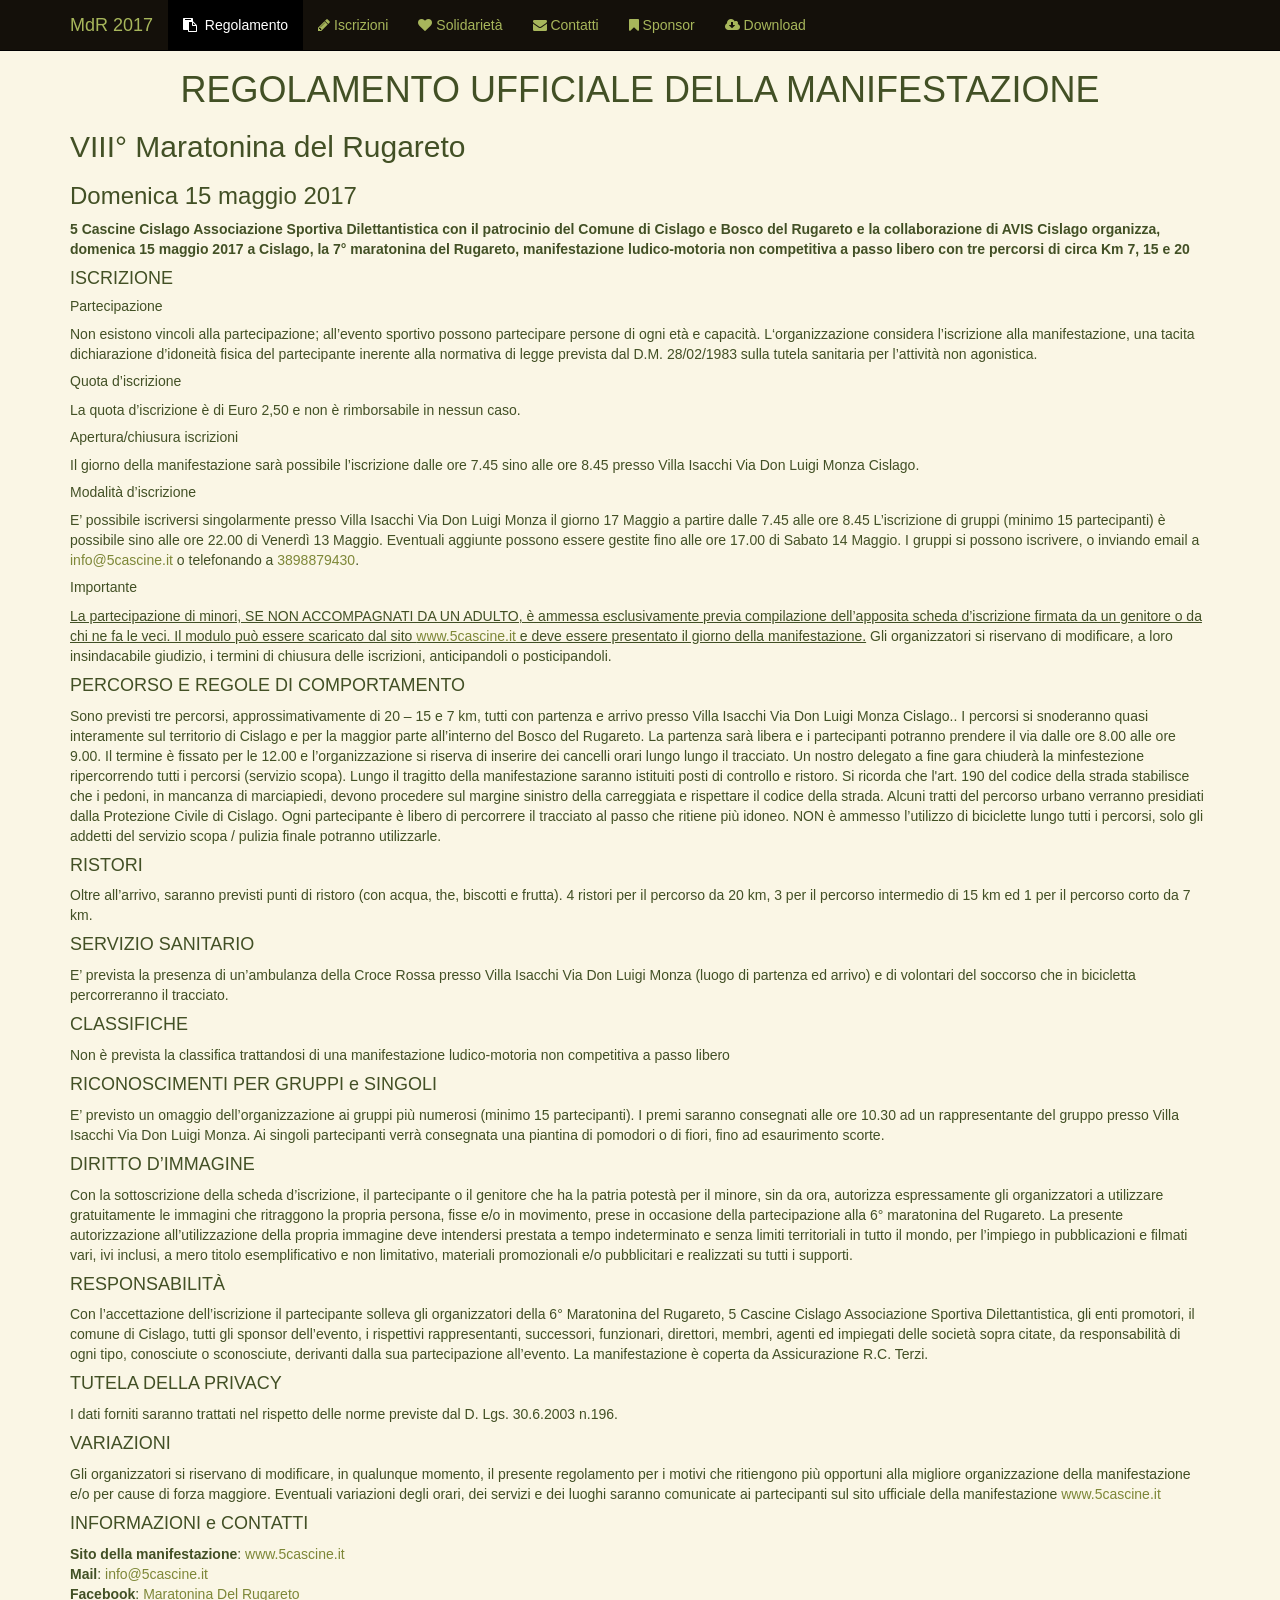
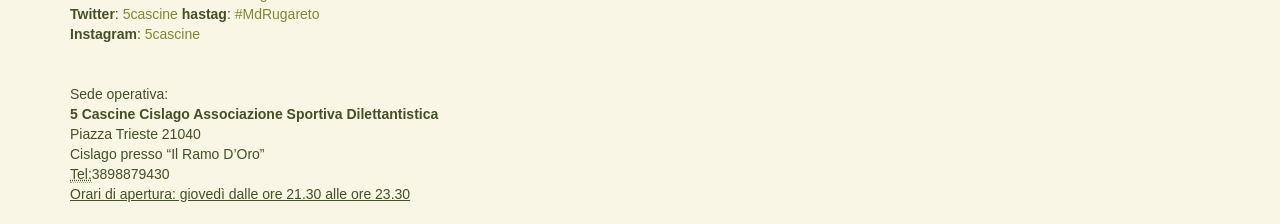
==== regolamento.html @ 1180451f "UPLOAD" ====
<!DOCTYPE html>
<html lang="it">
<head>
  <meta charset="utf-8">
  <meta http-equiv="X-UA-Compatible" content="IE=edge">
  <meta name="viewport" content="width=device-width, initial-scale=1">
  <meta name="description" content="Webmap della gara">
  <meta name="author" content="Luca Moiana">
  <link rel="icon" href="images/favicon.ico">

  <title>VIII maratonina del RUGARETO</title>

  <link rel="stylesheet" href="css/bootstrap.min.css">
  <link rel="stylesheet" href="css/rugareto.css">
  <link rel="stylesheet" href="css/font-awesome.css">


  <style type="text/css">

  body {
    height: 100%;
    width: 100%;
    padding-top: 50px;
    padding-bottom: 0px;
  }


</style>
</head>

<body>

  <!-- Fixed navbar -->
  <nav class="navbar navbar-inverse navbar-fixed-top">
    <div class="container">
      <div class="navbar-header">
        <button type="button" class="navbar-toggle collapsed" data-toggle="collapse" data-target="#navbar" aria-expanded="false" aria-controls="navbar">
          <span class="sr-only">Toggle navigation</span>
          <span class="icon-bar"></span>
          <span class="icon-bar"></span>
          <span class="icon-bar"></span>
        </button>
        <a class="navbar-brand" href="index.html">
          MdR 2017
          </a>
      </div>
      <div id="navbar" class="collapse navbar-collapse">
        <ul class="nav navbar-nav">
          <li class="active"><a href="regolamento.html"><i class="fa fa-clipboard"></i>&nbsp;&nbsp;Regolamento</a></li>
          <li class="dropdown">
            <a href="#" class="dropdown-toggle" data-toggle="dropdown" role="button" aria-expanded="false"><i class="fa fa-pencil"></i>&nbsp;Iscrizioni</a>
            <ul class="dropdown-menu" role="menu">
              <li><a href="./DATA/IscrizioneMinori.pdf"><i class="fa fa-user"></i>&nbsp;Modulo iscrizione minori</a></li>
            </ul>
          </li>
      <li class="dropdown">
        <a href="#" class="dropdown-toggle" data-toggle="dropdown" role="button" aria-expanded="false"><i class="fa fa-heart"></i>&nbsp;Solidariet&#224</a>
        <ul class="dropdown-menu" role="menu">
        <li><a href="http://www.granello-coop.com/">Parte del ricavato<br> verrà devoluto a il Granello ONLUS</a></li>
        </ul>
        </li>
        <li class="dropdown">
        <a href="#" class="dropdown-toggle" data-toggle="dropdown" role="button" aria-expanded="false"><i class="fa fa-envelope"></i>&nbsp;Contatti</a>
        <ul class="dropdown-menu" role="menu">
        <li><a href="mailto:info@5cascine.it?subject=Richiesta%20informazioni%20Maratonina%20del%20Rugareto%202017"><i class="fa fa-envelope"></i>&nbsp;email</a></li>
              <li><a href="https://www.facebook.com/MaratoninaDelRugareto/"><i class="fa fa-facebook"></i>&nbsp;Facebook</a></li>
			  <li><a href="https://twitter.com/5cascine"><i class=" fa fa-twitter"></i>&nbsp;Twitter</a></li>
			  <li><a href="https://instagram.com/5cascine/"><i class="fa fa-instagram"></i>&nbsp;Instagram</a></li>
            </ul>
          </li>
		  <li class="dropdown">
            <a href="#" class="dropdown-toggle" data-toggle="dropdown" role="button" aria-expanded="false"><i class="fa fa-bookmark"></i>&nbsp;Sponsor</a>
            <ul class="dropdown-menu" role="menu">
            <li role="presentation" class="dropdown-header"><b> OFFICIAL</b></li>
              <li><a href="http://www.acpmi.it"><b> AC Consulting di Saronno</b></a></li>
              <li><a href="https://www.facebook.com/AVIS-Cislago-157634700952804/"><b> Avis Cislago</b></a></li>
              <li><a href="http://www.campingcontinental.com"><b> Continental Camping Village</b></a></li>
			        <li><a href="http://www.facebook.com/ilgelatosaronno"><b> Il Gelato</b></a></li>
			        <li class="divider"></li>
              <li role="presentation" class="dropdown-header"><b> GOLD</b></li>
                <li>&nbsp; &nbsp; &nbsp; Allianz RAS</li>
                <li>&nbsp; &nbsp; &nbsp; Centro medico sportivio Fisio 1</li>
                <li>&nbsp; &nbsp; &nbsp; More Transport</li>
                <li>&nbsp; &nbsp; &nbsp; Oasi della Frutta</li>
                <li>&nbsp; &nbsp; &nbsp; Stuzzicando</li>
                <li>&nbsp; &nbsp; &nbsp; La Vigna</li>
                <li>&nbsp; &nbsp; &nbsp; Vision Lingue</li>
                <li>&nbsp; &nbsp; &nbsp; Punti di Vista</li>
              <li class="divider"></li>
              <li role="presentation" class="dropdown-header"><b> SILVER</b></li>
              <li>&nbsp; &nbsp; &nbsp; Accademy Cafe</li>
              <li>&nbsp; &nbsp; &nbsp; Etichettificio Caldirola</li>
              <li>&nbsp; &nbsp; &nbsp; Cinzia</li>
              <li>&nbsp; &nbsp; &nbsp; Cose di Casa</li>
              <li>&nbsp; &nbsp; &nbsp; Caffé Elite</li>
              <li>&nbsp; &nbsp; &nbsp; Supermarket Fernanda</li>
              <li>&nbsp; &nbsp; &nbsp; Holliplant</li>
              <li>&nbsp; &nbsp; &nbsp; Levis Salumi</li>
              <li>&nbsp; &nbsp; &nbsp; Lupo dei Lupis</li>
              <li>&nbsp; &nbsp; &nbsp; La Milanesa</li>
              <li>&nbsp; &nbsp; &nbsp; La Mimosa</li>
              <li>&nbsp; &nbsp; &nbsp; Racos</li>
              <li>&nbsp; &nbsp; &nbsp; Il Ramo d’oro</li>
              <li>&nbsp; &nbsp; &nbsp; Sprilux</li>
              <li>&nbsp; &nbsp; &nbsp; Macelleria Zaffaroni</li>

            </ul>
          </li>

          <li class="dropdown">
                <a href="#" class="dropdown-toggle" data-toggle="dropdown" role="button" aria-expanded="false"><i class="fa fa-cloud-download"></i>&nbsp;Download</a>
                <ul class="dropdown-menu" role="menu">
                  <li><a href="./DATA/corto.gpx" download>&nbsp; 7Km GPX</a></li>
                  <li><a href="./DATA/medio.gpx" download>&nbsp; 15Km GPX</a></li>
                  <li><a href="./DATA/lungo.gpx" download>&nbsp; --Km GPX</a></li>
                </ul>
              </li>
        </ul>
      </div><!--/.nav-collapse -->
    </div>
  </nav>

  <!-- Begin page content -->
  <div class="container">

    <div class="text-center">
  		<h1>REGOLAMENTO UFFICIALE DELLA MANIFESTAZIONE</h1>
  	</div>
  	<h2>VIII° Maratonina del Rugareto</h2>
  	<h3>Domenica 15 maggio 2017</h3>
  	<p><strong>5 Cascine Cislago Associazione Sportiva Dilettantistica con il patrocinio del Comune di Cislago e Bosco del Rugareto e la collaborazione di AVIS Cislago organizza, domenica 15  maggio 2017 a Cislago, la 7° maratonina del Rugareto, manifestazione ludico-motoria non competitiva a passo libero con tre percorsi di circa Km 7, 15 e 20</strong></p>
  	<h4>ISCRIZIONE</h4>
  	<h5>Partecipazione</h5>
  	<p>Non esistono vincoli alla partecipazione; all’evento sportivo possono partecipare persone di ogni età e capacità.
  	L‘organizzazione considera l’iscrizione alla manifestazione, una tacita dichiarazione d’idoneità fisica del partecipante inerente alla
  	normativa di legge prevista dal D.M. 28/02/1983 sulla tutela sanitaria per l’attività non agonistica.</p>
  	<h5>Quota d’iscrizione</h5>
  	<p>La quota d’iscrizione è di Euro 2,50 e non è rimborsabile in nessun caso.</p>
  	<h5>Apertura/chiusura iscrizioni</h5>
  	<p>Il giorno della manifestazione sarà possibile l’iscrizione dalle ore 7.45 sino alle ore 8.45 presso Villa Isacchi Via Don Luigi Monza
  	Cislago.</p>
  	<h5>Modalità d’iscrizione</h5>
  	<p>E’ possibile iscriversi singolarmente presso Villa Isacchi Via Don Luigi Monza il giorno 17 Maggio a partire dalle 7.45 alle ore 8.45
  	L’iscrizione di gruppi (minimo 15 partecipanti) è possibile sino alle ore 22.00 di Venerdì 13 Maggio. Eventuali aggiunte possono essere gestite fino alle ore 17.00 di Sabato 14 Maggio.   I gruppi si possono iscrivere, o inviando email a <a href="mailto:info@5cascine.it">info@5cascine.it</a> o telefonando a <a href="tel:3898879430">3898879430</a></tel>.</p>
  	<h5>Importante</h5>
  	<ins>La partecipazione di minori, SE NON ACCOMPAGNATI DA UN ADULTO, è ammessa esclusivamente previa compilazione dell’apposita scheda d’iscrizione firmata da un genitore o da chi ne fa le veci. Il modulo può essere scaricato dal sito <a href="http://www.5cascine.it">www.5cascine.it</a> e deve essere presentato il giorno della manifestazione.</ins>
  	Gli organizzatori si riservano di modificare, a loro insindacabile giudizio, i termini di chiusura delle iscrizioni, anticipandoli o
  	posticipandoli.</p>
  	<h4>PERCORSO E REGOLE DI COMPORTAMENTO</h4>
  	<p>Sono previsti tre percorsi, approssimativamente di 20 – 15 e 7 km, tutti con partenza e arrivo presso Villa Isacchi Via Don Luigi Monza Cislago..  I percorsi si snoderanno quasi interamente sul territorio di Cislago e per la maggior parte all’interno del Bosco del Rugareto.

      La partenza sarà libera e i partecipanti potranno prendere il via dalle ore 8.00 alle ore 9.00.  Il termine è fissato per le 12.00 e l’organizzazione si riserva di inserire dei cancelli orari lungo lungo il tracciato. Un nostro delegato a fine gara chiuderà la minfestezione ripercorrendo tutti i percorsi (servizio scopa).

      Lungo il tragitto della manifestazione saranno istituiti posti di controllo e ristoro. Si ricorda che l'art. 190 del codice della strada stabilisce che i pedoni, in mancanza di marciapiedi, devono procedere sul margine sinistro della carreggiata e rispettare il codice della strada. Alcuni tratti del percorso urbano verranno presidiati dalla Protezione Civile di Cislago.

      Ogni partecipante è libero di percorrere il tracciato al passo che ritiene più idoneo.
      NON è ammesso l’utilizzo di biciclette lungo tutti i percorsi, solo gli addetti del servizio scopa / pulizia finale potranno utilizzarle.</p>
  	<h4>RISTORI</h4>
  	<p>Oltre all’arrivo, saranno previsti punti di ristoro (con acqua, the, biscotti e frutta). 4 ristori per il percorso da 20 km, 3  per il percorso intermedio di 15 km ed 1 per il percorso corto da 7 km.</p>
  	<h4>SERVIZIO SANITARIO</h4>
  	<p>E’ prevista la presenza di un’ambulanza della Croce Rossa presso Villa Isacchi Via Don Luigi Monza (luogo di partenza ed arrivo) e di volontari del soccorso che in bicicletta percorreranno il tracciato.</p>
  	<h4>CLASSIFICHE</h4>
  	<p>Non è prevista la classifica trattandosi di una manifestazione ludico-motoria non competitiva a passo libero</p>
  	<h4>RICONOSCIMENTI PER GRUPPI e SINGOLI</h4>
  	<p>E’ previsto un omaggio dell’organizzazione ai gruppi più numerosi (minimo 15 partecipanti).  I premi saranno consegnati alle ore 10.30 ad un rappresentante del gruppo presso Villa Isacchi Via Don Luigi Monza.
      Ai singoli partecipanti verrà consegnata una piantina di pomodori o di fiori, fino ad esaurimento scorte.</p>
  	<h4>DIRITTO D’IMMAGINE</h4>
  	<p>Con la sottoscrizione della scheda d’iscrizione, il partecipante o il genitore che ha la patria potestà per il minore, sin da ora, autorizza espressamente gli organizzatori a utilizzare gratuitamente le immagini che ritraggono la propria persona, fisse e/o in movimento, prese in occasione della partecipazione alla 6° maratonina del Rugareto. La presente autorizzazione all’utilizzazione della propria immagine deve intendersi prestata a tempo indeterminato e senza limiti territoriali in tutto il mondo, per l’impiego in pubblicazioni e filmati vari, ivi inclusi, a mero titolo esemplificativo e non limitativo, materiali promozionali e/o pubblicitari e realizzati su tutti i supporti.</p>
  	<h4>RESPONSABILITÀ</h4>
  	<p>Con l’accettazione dell’iscrizione il partecipante solleva gli organizzatori della 6° Maratonina del Rugareto, 5 Cascine Cislago Associazione Sportiva Dilettantistica, gli enti promotori, il comune di Cislago, tutti gli sponsor dell’evento, i rispettivi rappresentanti, successori, funzionari, direttori, membri, agenti ed impiegati delle società sopra citate, da responsabilità di ogni tipo, conosciute o sconosciute, derivanti dalla sua partecipazione all’evento.
      La manifestazione è coperta da Assicurazione R.C. Terzi.</p>
  	<h4>TUTELA DELLA PRIVACY</h4>
  	<p>I dati forniti saranno trattati nel rispetto delle norme previste dal D. Lgs. 30.6.2003 n.196.</p>
  	<h4>VARIAZIONI</h4>
  	<p>Gli organizzatori si riservano di modificare, in qualunque momento, il presente regolamento per i motivi che ritiengono più opportuni alla migliore organizzazione della manifestazione e/o per cause di forza maggiore.
      Eventuali variazioni degli orari, dei servizi e dei luoghi saranno comunicate ai partecipanti sul sito ufficiale della manifestazione <a href="http://www.5cascine.it">www.5cascine.it</a><br></p>
  	<h4>INFORMAZIONI e CONTATTI</h4>
  	<address>
  	<strong>Sito della manifestazione</strong>: <a href="http://www.5cascine.it">www.5cascine.it</a><br>
    <strong>Mail</strong>: <a href="mailto:info@5cascine.it">info@5cascine.it</a><br>
    <strong>Facebook</strong>: <a href="https://www.facebook.com/MaratoninaDelRugareto">Maratonina Del Rugareto</a><br>
    <strong>Twitter</strong>: <a href="http://https://twitter.com/5cascine">5cascine</a> <strong>hastag</strong>: <a href="https://twitter.com/search?f=realtime&q=%23MdRugareto&src=typd">#MdRugareto</a><br>
    <strong>Instagram</strong>: <a href="https://instagram.com/5cascine/">5cascine</a><br>
    <br>
    <br>
    Sede operativa:<br>
  	<strong>5 Cascine Cislago Associazione Sportiva Dilettantistica</strong><br>
  	Piazza Trieste 21040<br>
  	Cislago presso “Il Ramo D’Oro”<br>
  	<abbr title="Phone">Tel:</abbr>3898879430<br>
  	<ins>Orari di apertura: giovedì dalle ore 21.30 alle ore 23.30</ins><br>
  	</address></div>

  </div><!-- /.container -->




  <!-- Bootstrap core JavaScript
  ================================================== -->
  <!-- Placed at the end of the document so the pages load faster -->
  <script src='src/jquery-1.11.2.min.js'></script>
  <script src="src/bootstrap.min.js"></script>
  <link rel="stylesheet" href="css/font-awesome.min.css">
  <link rel="stylesheet" href="css/leaflet.awesome-markers.css">

</body>
</html>
---- css/rugareto.css ----
/*AGGIUNTO*/
.info {
    padding: 6px 8px;
    font: 14px/16px Arial, Helvetica, sans-serif;
    background: white;
    background: rgba(255,255,255,0.8);
    box-shadow: 0 0 15px rgba(0,0,0,0.2);
    border-radius: 5px;
}
.info h4 {
    margin: 0 0 5px;
    color: #777;
}

/* CSS generated by http://lavishbootstrap.com */
/*! normalize.css v2.1.0 | MIT License | git.io/normalize */
article,
aside,
details,
figcaption,
figure,
footer,
header,
hgroup,
main,
nav,
section,
summary {
  display: block;
}
audio,
canvas,
video {
  display: inline-block;
}
audio:not([controls]) {
  display: none;
  height: 0;
}
[hidden] {
  display: none;
}
html {
  font-family: sans-serif;
  -webkit-text-size-adjust: 100%;
  -ms-text-size-adjust: 100%;
}
body {
  margin: 0;
}
a:focus {
  outline: thin dotted;
}
a:active,
a:hover {
  outline: 0;
}
h1 {
  font-size: 2em;
  margin: 0.67em 0;
}
abbr[title] {
  border-bottom: 1px dotted;
}
b,
strong {
  font-weight: bold;
}
dfn {
  font-style: italic;
}
hr {
  -moz-box-sizing: content-box;
  box-sizing: content-box;
  height: 0;
}
mark {
  background: #ff0;
  color: #000;
}
code,
kbd,
pre,
samp {
  font-family: monospace, serif;
  font-size: 1em;
}
pre {
  white-space: pre-wrap;
}
q {
  quotes: "\201C" "\201D" "\2018" "\2019";
}
small {
  font-size: 80%;
}
sub,
sup {
  font-size: 75%;
  line-height: 0;
  position: relative;
  vertical-align: baseline;
}
sup {
  top: -0.5em;
}
sub {
  bottom: -0.25em;
}
img {
  border: 0;
}
svg:not(:root) {
  overflow: hidden;
}
figure {
  margin: 0;
}
fieldset {
  border: 1px solid #c0c0c0;
  margin: 0 2px;
  padding: 0.35em 0.625em 0.75em;
}
legend {
  border: 0;
  padding: 0;
}
button,
input,
select,
textarea {
  font-family: inherit;
  font-size: 100%;
  margin: 0;
}
button,
input {
  line-height: normal;
}
button,
select {
  text-transform: none;
}
button,
html input[type="button"],
input[type="reset"],
input[type="submit"] {
  -webkit-appearance: button;
  cursor: pointer;
}
button[disabled],
html input[disabled] {
  cursor: default;
}
input[type="checkbox"],
input[type="radio"] {
  box-sizing: border-box;
  padding: 0;
}
input[type="search"] {
  -webkit-appearance: textfield;
  -moz-box-sizing: content-box;
  -webkit-box-sizing: content-box;
  box-sizing: content-box;
}
input[type="search"]::-webkit-search-cancel-button,
input[type="search"]::-webkit-search-decoration {
  -webkit-appearance: none;
}
button::-moz-focus-inner,
input::-moz-focus-inner {
  border: 0;
  padding: 0;
}
textarea {
  overflow: auto;
  vertical-align: top;
}
table {
  border-collapse: collapse;
  border-spacing: 0;
}
@media print {
  * {
    text-shadow: none !important;
    color: #000 !important;
    background: transparent !important;
    box-shadow: none !important;
  }
  a,
  a:visited {
    text-decoration: underline;
  }
  a[href]:after {
    content: " (" attr(href) ")";
  }
  abbr[title]:after {
    content: " (" attr(title) ")";
  }
  .ir a:after,
  a[href^="javascript:"]:after,
  a[href^="#"]:after {
    content: "";
  }
  pre,
  blockquote {
    border: 1px solid #999;
    page-break-inside: avoid;
  }
  thead {
    display: table-header-group;
  }
  tr,
  img {
    page-break-inside: avoid;
  }
  img {
    max-width: 100% !important;
  }
  @page  {
    margin: 2cm .5cm;
  }
  p,
  h2,
  h3 {
    orphans: 3;
    widows: 3;
  }
  h2,
  h3 {
    page-break-after: avoid;
  }
  .navbar {
    display: none;
  }
  .table td,
  .table th {
    background-color: #fff !important;
  }
  .btn > .caret,
  .dropup > .btn > .caret {
    border-top-color: #000 !important;
  }
  .label {
    border: 1px solid #000;
  }
  .table {
    border-collapse: collapse !important;
  }
  .table-bordered th,
  .table-bordered td {
    border: 1px solid #ddd !important;
  }
}
*,
*:before,
*:after {
  -webkit-box-sizing: border-box;
  -moz-box-sizing: border-box;
  box-sizing: border-box;
}
html {
  font-size: 62.5%;
  -webkit-tap-highlight-color: rgba(0, 0, 0, 0);
}
body {
  font-family: "Helvetica Neue", Helvetica, Arial, sans-serif;
  font-size: 14px;
  line-height: 1.428571429;
  color: #425025;
  background-color: #faf6e5;
}
input,
button,
select,
textarea {
  font-family: inherit;
  font-size: inherit;
  line-height: inherit;
}
button,
input,
select[multiple],
textarea {
  background-image: none;
}
a {
  color: #7d8737;
  text-decoration: none;
}
a:hover,
a:focus {
  color: #4b5121;
  text-decoration: underline;
}
a:focus {
  outline: thin dotted #333;
  outline: 5px auto -webkit-focus-ring-color;
  outline-offset: -2px;
}
img {
  vertical-align: middle;
}
.img-responsive {
  display: block;
  max-width: 100%;
  height: auto;
}
.img-rounded {
  border-radius: 6px;
}
.img-thumbnail {
  padding: 4px;
  line-height: 1.428571429;
  background-color: #faf6e5;
  border: 1px solid #dddddd;
  border-radius: 4px;
  -webkit-transition: all 0.2s ease-in-out;
  transition: all 0.2s ease-in-out;
  display: inline-block;
  max-width: 100%;
  height: auto;
}
.img-circle {
  border-radius: 50%;
}
hr {
  margin-top: 20px;
  margin-bottom: 20px;
  border: 0;
  border-top: 1px solid #c6cda4;
}
.sr-only {
  position: absolute;
  width: 1px;
  height: 1px;
  margin: -1px;
  padding: 0;
  overflow: hidden;
  clip: rect(0 0 0 0);
  border: 0;
}
p {
  margin: 0 0 10px;
}
.lead {
  margin-bottom: 20px;
  font-size: 16.099999999999998px;
  font-weight: 200;
  line-height: 1.4;
}
@media (min-width: 768px) {
  .lead {
    font-size: 21px;
  }
}
small {
  font-size: 85%;
}
cite {
  font-style: normal;
}
.text-muted {
  color: #a7b65b;
}
.text-primary {
  color: #7d8737;
}
.text-warning {
  color: #c09853;
}
.text-danger {
  color: #b94a48;
}
.text-success {
  color: #468847;
}
.text-info {
  color: #3a87ad;
}
.text-left {
  text-align: left;
}
.text-right {
  text-align: right;
}
.text-center {
  text-align: center;
}
h1,
h2,
h3,
h4,
h5,
h6,
.h1,
.h2,
.h3,
.h4,
.h5,
.h6 {
  font-family: "Helvetica Neue", Helvetica, Arial, sans-serif;
  font-weight: 500;
  line-height: 1.1;
}
h1 small,
h2 small,
h3 small,
h4 small,
h5 small,
h6 small,
.h1 small,
.h2 small,
.h3 small,
.h4 small,
.h5 small,
.h6 small {
  font-weight: normal;
  line-height: 1;
  color: #a7b65b;
}
h1,
h2,
h3 {
  margin-top: 20px;
  margin-bottom: 10px;
}
h4,
h5,
h6 {
  margin-top: 10px;
  margin-bottom: 10px;
}
h1,
.h1 {
  font-size: 36px;
}
h2,
.h2 {
  font-size: 30px;
}
h3,
.h3 {
  font-size: 24px;
}
h4,
.h4 {
  font-size: 18px;
}
h5,
.h5 {
  font-size: 14px;
}
h6,
.h6 {
  font-size: 12px;
}
h1 small,
.h1 small {
  font-size: 24px;
}
h2 small,
.h2 small {
  font-size: 18px;
}
h3 small,
.h3 small,
h4 small,
.h4 small {
  font-size: 14px;
}
.page-header {
  padding-bottom: 9px;
  margin: 40px 0 20px;
  border-bottom: 1px solid #c6cda4;
}
ul,
ol {
  margin-top: 0;
  margin-bottom: 10px;
}
ul ul,
ol ul,
ul ol,
ol ol {
  margin-bottom: 0;
}
.list-unstyled {
  padding-left: 0;
  list-style: none;
}
.list-inline {
  padding-left: 0;
  list-style: none;
}
.list-inline > li {
  display: inline-block;
  padding-left: 5px;
  padding-right: 5px;
}
dl {
  margin-bottom: 20px;
}
dt,
dd {
  line-height: 1.428571429;
}
dt {
  font-weight: bold;
}
dd {
  margin-left: 0;
}
@media (min-width: 768px) {
  .dl-horizontal dt {
    float: left;
    width: 160px;
    clear: left;
    text-align: right;
    overflow: hidden;
    text-overflow: ellipsis;
    white-space: nowrap;
  }
  .dl-horizontal dd {
    margin-left: 180px;
  }
  .dl-horizontal dd:before,
  .dl-horizontal dd:after {
    content: " ";
    /* 1 */

    display: table;
    /* 2 */

  }
  .dl-horizontal dd:after {
    clear: both;
  }
  .dl-horizontal dd:before,
  .dl-horizontal dd:after {
    content: " ";
    /* 1 */

    display: table;
    /* 2 */

  }
  .dl-horizontal dd:after {
    clear: both;
  }
}
abbr[title],
abbr[data-original-title] {
  cursor: help;
  border-bottom: 1px dotted #a7b65b;
}
abbr.initialism {
  font-size: 90%;
  text-transform: uppercase;
}
blockquote {
  padding: 10px 20px;
  margin: 0 0 20px;
  border-left: 5px solid #c6cda4;
}
blockquote p {
  font-size: 17.5px;
  font-weight: 300;
  line-height: 1.25;
}
blockquote p:last-child {
  margin-bottom: 0;
}
blockquote small {
  display: block;
  line-height: 1.428571429;
  color: #a7b65b;
}
blockquote small:before {
  content: '\2014 \00A0';
}
blockquote.pull-right {
  padding-right: 15px;
  padding-left: 0;
  border-right: 5px solid #c6cda4;
  border-left: 0;
}
blockquote.pull-right p,
blockquote.pull-right small {
  text-align: right;
}
blockquote.pull-right small:before {
  content: '';
}
blockquote.pull-right small:after {
  content: '\00A0 \2014';
}
q:before,
q:after,
blockquote:before,
blockquote:after {
  content: "";
}
address {
  display: block;
  margin-bottom: 20px;
  font-style: normal;
  line-height: 1.428571429;
}
code,
pre {
  font-family: Monaco, Menlo, Consolas, "Courier New", monospace;
}
code {
  padding: 2px 4px;
  font-size: 90%;
  color: #c7254e;
  background-color: #f9f2f4;
  white-space: nowrap;
  border-radius: 4px;
}
pre {
  display: block;
  padding: 9.5px;
  margin: 0 0 10px;
  font-size: 13px;
  line-height: 1.428571429;
  word-break: break-all;
  word-wrap: break-word;
  color: #425025;
  background-color: #f5f5f5;
  border: 1px solid #cccccc;
  border-radius: 4px;
}
pre.prettyprint {
  margin-bottom: 20px;
}
pre code {
  padding: 0;
  font-size: inherit;
  color: inherit;
  white-space: pre-wrap;
  background-color: transparent;
  border: 0;
}
.pre-scrollable {
  max-height: 340px;
  overflow-y: scroll;
}
.container {
  margin-right: auto;
  margin-left: auto;
  padding-left: 15px;
  padding-right: 15px;
}
.container:before,
.container:after {
  content: " ";
  /* 1 */

  display: table;
  /* 2 */

}
.container:after {
  clear: both;
}
.container:before,
.container:after {
  content: " ";
  /* 1 */

  display: table;
  /* 2 */

}
.container:after {
  clear: both;
}
.row {
  margin-left: -15px;
  margin-right: -15px;
}
.row:before,
.row:after {
  content: " ";
  /* 1 */

  display: table;
  /* 2 */

}
.row:after {
  clear: both;
}
.row:before,
.row:after {
  content: " ";
  /* 1 */

  display: table;
  /* 2 */

}
.row:after {
  clear: both;
}
.col-xs-1,
.col-xs-2,
.col-xs-3,
.col-xs-4,
.col-xs-5,
.col-xs-6,
.col-xs-7,
.col-xs-8,
.col-xs-9,
.col-xs-10,
.col-xs-11,
.col-xs-12,
.col-sm-1,
.col-sm-2,
.col-sm-3,
.col-sm-4,
.col-sm-5,
.col-sm-6,
.col-sm-7,
.col-sm-8,
.col-sm-9,
.col-sm-10,
.col-sm-11,
.col-sm-12,
.col-md-1,
.col-md-2,
.col-md-3,
.col-md-4,
.col-md-5,
.col-md-6,
.col-md-7,
.col-md-8,
.col-md-9,
.col-md-10,
.col-md-11,
.col-md-12,
.col-lg-1,
.col-lg-2,
.col-lg-3,
.col-lg-4,
.col-lg-5,
.col-lg-6,
.col-lg-7,
.col-lg-8,
.col-lg-9,
.col-lg-10,
.col-lg-11,
.col-lg-12 {
  position: relative;
  min-height: 1px;
  padding-left: 15px;
  padding-right: 15px;
}
.col-xs-1,
.col-xs-2,
.col-xs-3,
.col-xs-4,
.col-xs-5,
.col-xs-6,
.col-xs-7,
.col-xs-8,
.col-xs-9,
.col-xs-10,
.col-xs-11 {
  float: left;
}
.col-xs-1 {
  width: 8.333333333333332%;
}
.col-xs-2 {
  width: 16.666666666666664%;
}
.col-xs-3 {
  width: 25%;
}
.col-xs-4 {
  width: 33.33333333333333%;
}
.col-xs-5 {
  width: 41.66666666666667%;
}
.col-xs-6 {
  width: 50%;
}
.col-xs-7 {
  width: 58.333333333333336%;
}
.col-xs-8 {
  width: 66.66666666666666%;
}
.col-xs-9 {
  width: 75%;
}
.col-xs-10 {
  width: 83.33333333333334%;
}
.col-xs-11 {
  width: 91.66666666666666%;
}
.col-xs-12 {
  width: 100%;
}
@media (min-width: 768px) {
  .container {
    max-width: 750px;
  }
  .col-sm-1,
  .col-sm-2,
  .col-sm-3,
  .col-sm-4,
  .col-sm-5,
  .col-sm-6,
  .col-sm-7,
  .col-sm-8,
  .col-sm-9,
  .col-sm-10,
  .col-sm-11 {
    float: left;
  }
  .col-sm-1 {
    width: 8.333333333333332%;
  }
  .col-sm-2 {
    width: 16.666666666666664%;
  }
  .col-sm-3 {
    width: 25%;
  }
  .col-sm-4 {
    width: 33.33333333333333%;
  }
  .col-sm-5 {
    width: 41.66666666666667%;
  }
  .col-sm-6 {
    width: 50%;
  }
  .col-sm-7 {
    width: 58.333333333333336%;
  }
  .col-sm-8 {
    width: 66.66666666666666%;
  }
  .col-sm-9 {
    width: 75%;
  }
  .col-sm-10 {
    width: 83.33333333333334%;
  }
  .col-sm-11 {
    width: 91.66666666666666%;
  }
  .col-sm-12 {
    width: 100%;
  }
  .col-sm-push-1 {
    left: 8.333333333333332%;
  }
  .col-sm-push-2 {
    left: 16.666666666666664%;
  }
  .col-sm-push-3 {
    left: 25%;
  }
  .col-sm-push-4 {
    left: 33.33333333333333%;
  }
  .col-sm-push-5 {
    left: 41.66666666666667%;
  }
  .col-sm-push-6 {
    left: 50%;
  }
  .col-sm-push-7 {
    left: 58.333333333333336%;
  }
  .col-sm-push-8 {
    left: 66.66666666666666%;
  }
  .col-sm-push-9 {
    left: 75%;
  }
  .col-sm-push-10 {
    left: 83.33333333333334%;
  }
  .col-sm-push-11 {
    left: 91.66666666666666%;
  }
  .col-sm-pull-1 {
    right: 8.333333333333332%;
  }
  .col-sm-pull-2 {
    right: 16.666666666666664%;
  }
  .col-sm-pull-3 {
    right: 25%;
  }
  .col-sm-pull-4 {
    right: 33.33333333333333%;
  }
  .col-sm-pull-5 {
    right: 41.66666666666667%;
  }
  .col-sm-pull-6 {
    right: 50%;
  }
  .col-sm-pull-7 {
    right: 58.333333333333336%;
  }
  .col-sm-pull-8 {
    right: 66.66666666666666%;
  }
  .col-sm-pull-9 {
    right: 75%;
  }
  .col-sm-pull-10 {
    right: 83.33333333333334%;
  }
  .col-sm-pull-11 {
    right: 91.66666666666666%;
  }
  .col-sm-offset-1 {
    margin-left: 8.333333333333332%;
  }
  .col-sm-offset-2 {
    margin-left: 16.666666666666664%;
  }
  .col-sm-offset-3 {
    margin-left: 25%;
  }
  .col-sm-offset-4 {
    margin-left: 33.33333333333333%;
  }
  .col-sm-offset-5 {
    margin-left: 41.66666666666667%;
  }
  .col-sm-offset-6 {
    margin-left: 50%;
  }
  .col-sm-offset-7 {
    margin-left: 58.333333333333336%;
  }
  .col-sm-offset-8 {
    margin-left: 66.66666666666666%;
  }
  .col-sm-offset-9 {
    margin-left: 75%;
  }
  .col-sm-offset-10 {
    margin-left: 83.33333333333334%;
  }
  .col-sm-offset-11 {
    margin-left: 91.66666666666666%;
  }
}
@media (min-width: 992px) {
  .container {
    max-width: 970px;
  }
  .col-md-1,
  .col-md-2,
  .col-md-3,
  .col-md-4,
  .col-md-5,
  .col-md-6,
  .col-md-7,
  .col-md-8,
  .col-md-9,
  .col-md-10,
  .col-md-11 {
    float: left;
  }
  .col-md-1 {
    width: 8.333333333333332%;
  }
  .col-md-2 {
    width: 16.666666666666664%;
  }
  .col-md-3 {
    width: 25%;
  }
  .col-md-4 {
    width: 33.33333333333333%;
  }
  .col-md-5 {
    width: 41.66666666666667%;
  }
  .col-md-6 {
    width: 50%;
  }
  .col-md-7 {
    width: 58.333333333333336%;
  }
  .col-md-8 {
    width: 66.66666666666666%;
  }
  .col-md-9 {
    width: 75%;
  }
  .col-md-10 {
    width: 83.33333333333334%;
  }
  .col-md-11 {
    width: 91.66666666666666%;
  }
  .col-md-12 {
    width: 100%;
  }
  .col-md-push-0 {
    left: auto;
  }
  .col-md-push-1 {
    left: 8.333333333333332%;
  }
  .col-md-push-2 {
    left: 16.666666666666664%;
  }
  .col-md-push-3 {
    left: 25%;
  }
  .col-md-push-4 {
    left: 33.33333333333333%;
  }
  .col-md-push-5 {
    left: 41.66666666666667%;
  }
  .col-md-push-6 {
    left: 50%;
  }
  .col-md-push-7 {
    left: 58.333333333333336%;
  }
  .col-md-push-8 {
    left: 66.66666666666666%;
  }
  .col-md-push-9 {
    left: 75%;
  }
  .col-md-push-10 {
    left: 83.33333333333334%;
  }
  .col-md-push-11 {
    left: 91.66666666666666%;
  }
  .col-md-pull-0 {
    right: auto;
  }
  .col-md-pull-1 {
    right: 8.333333333333332%;
  }
  .col-md-pull-2 {
    right: 16.666666666666664%;
  }
  .col-md-pull-3 {
    right: 25%;
  }
  .col-md-pull-4 {
    right: 33.33333333333333%;
  }
  .col-md-pull-5 {
    right: 41.66666666666667%;
  }
  .col-md-pull-6 {
    right: 50%;
  }
  .col-md-pull-7 {
    right: 58.333333333333336%;
  }
  .col-md-pull-8 {
    right: 66.66666666666666%;
  }
  .col-md-pull-9 {
    right: 75%;
  }
  .col-md-pull-10 {
    right: 83.33333333333334%;
  }
  .col-md-pull-11 {
    right: 91.66666666666666%;
  }
  .col-md-offset-0 {
    margin-left: 0;
  }
  .col-md-offset-1 {
    margin-left: 8.333333333333332%;
  }
  .col-md-offset-2 {
    margin-left: 16.666666666666664%;
  }
  .col-md-offset-3 {
    margin-left: 25%;
  }
  .col-md-offset-4 {
    margin-left: 33.33333333333333%;
  }
  .col-md-offset-5 {
    margin-left: 41.66666666666667%;
  }
  .col-md-offset-6 {
    margin-left: 50%;
  }
  .col-md-offset-7 {
    margin-left: 58.333333333333336%;
  }
  .col-md-offset-8 {
    margin-left: 66.66666666666666%;
  }
  .col-md-offset-9 {
    margin-left: 75%;
  }
  .col-md-offset-10 {
    margin-left: 83.33333333333334%;
  }
  .col-md-offset-11 {
    margin-left: 91.66666666666666%;
  }
}
@media (min-width: 1200px) {
  .container {
    max-width: 1170px;
  }
  .col-lg-1,
  .col-lg-2,
  .col-lg-3,
  .col-lg-4,
  .col-lg-5,
  .col-lg-6,
  .col-lg-7,
  .col-lg-8,
  .col-lg-9,
  .col-lg-10,
  .col-lg-11 {
    float: left;
  }
  .col-lg-1 {
    width: 8.333333333333332%;
  }
  .col-lg-2 {
    width: 16.666666666666664%;
  }
  .col-lg-3 {
    width: 25%;
  }
  .col-lg-4 {
    width: 33.33333333333333%;
  }
  .col-lg-5 {
    width: 41.66666666666667%;
  }
  .col-lg-6 {
    width: 50%;
  }
  .col-lg-7 {
    width: 58.333333333333336%;
  }
  .col-lg-8 {
    width: 66.66666666666666%;
  }
  .col-lg-9 {
    width: 75%;
  }
  .col-lg-10 {
    width: 83.33333333333334%;
  }
  .col-lg-11 {
    width: 91.66666666666666%;
  }
  .col-lg-12 {
    width: 100%;
  }
  .col-lg-push-0 {
    left: auto;
  }
  .col-lg-push-1 {
    left: 8.333333333333332%;
  }
  .col-lg-push-2 {
    left: 16.666666666666664%;
  }
  .col-lg-push-3 {
    left: 25%;
  }
  .col-lg-push-4 {
    left: 33.33333333333333%;
  }
  .col-lg-push-5 {
    left: 41.66666666666667%;
  }
  .col-lg-push-6 {
    left: 50%;
  }
  .col-lg-push-7 {
    left: 58.333333333333336%;
  }
  .col-lg-push-8 {
    left: 66.66666666666666%;
  }
  .col-lg-push-9 {
    left: 75%;
  }
  .col-lg-push-10 {
    left: 83.33333333333334%;
  }
  .col-lg-push-11 {
    left: 91.66666666666666%;
  }
  .col-lg-pull-0 {
    right: auto;
  }
  .col-lg-pull-1 {
    right: 8.333333333333332%;
  }
  .col-lg-pull-2 {
    right: 16.666666666666664%;
  }
  .col-lg-pull-3 {
    right: 25%;
  }
  .col-lg-pull-4 {
    right: 33.33333333333333%;
  }
  .col-lg-pull-5 {
    right: 41.66666666666667%;
  }
  .col-lg-pull-6 {
    right: 50%;
  }
  .col-lg-pull-7 {
    right: 58.333333333333336%;
  }
  .col-lg-pull-8 {
    right: 66.66666666666666%;
  }
  .col-lg-pull-9 {
    right: 75%;
  }
  .col-lg-pull-10 {
    right: 83.33333333333334%;
  }
  .col-lg-pull-11 {
    right: 91.66666666666666%;
  }
  .col-lg-offset-0 {
    margin-left: 0;
  }
  .col-lg-offset-1 {
    margin-left: 8.333333333333332%;
  }
  .col-lg-offset-2 {
    margin-left: 16.666666666666664%;
  }
  .col-lg-offset-3 {
    margin-left: 25%;
  }
  .col-lg-offset-4 {
    margin-left: 33.33333333333333%;
  }
  .col-lg-offset-5 {
    margin-left: 41.66666666666667%;
  }
  .col-lg-offset-6 {
    margin-left: 50%;
  }
  .col-lg-offset-7 {
    margin-left: 58.333333333333336%;
  }
  .col-lg-offset-8 {
    margin-left: 66.66666666666666%;
  }
  .col-lg-offset-9 {
    margin-left: 75%;
  }
  .col-lg-offset-10 {
    margin-left: 83.33333333333334%;
  }
  .col-lg-offset-11 {
    margin-left: 91.66666666666666%;
  }
}
table {
  max-width: 100%;
  background-color: transparent;
}
th {
  text-align: left;
}
.table {
  width: 100%;
  margin-bottom: 20px;
}
.table thead > tr > th,
.table tbody > tr > th,
.table tfoot > tr > th,
.table thead > tr > td,
.table tbody > tr > td,
.table tfoot > tr > td {
  padding: 8px;
  line-height: 1.428571429;
  vertical-align: top;
  border-top: 1px solid #425025;
}
.table thead > tr > th {
  vertical-align: bottom;
  border-bottom: 2px solid #425025;
}
.table caption + thead tr:first-child th,
.table colgroup + thead tr:first-child th,
.table thead:first-child tr:first-child th,
.table caption + thead tr:first-child td,
.table colgroup + thead tr:first-child td,
.table thead:first-child tr:first-child td {
  border-top: 0;
}
.table tbody + tbody {
  border-top: 2px solid #425025;
}
.table .table {
  background-color: #faf6e5;
}
.table-condensed thead > tr > th,
.table-condensed tbody > tr > th,
.table-condensed tfoot > tr > th,
.table-condensed thead > tr > td,
.table-condensed tbody > tr > td,
.table-condensed tfoot > tr > td {
  padding: 5px;
}
.table-bordered {
  border: 1px solid #425025;
}
.table-bordered > thead > tr > th,
.table-bordered > tbody > tr > th,
.table-bordered > tfoot > tr > th,
.table-bordered > thead > tr > td,
.table-bordered > tbody > tr > td,
.table-bordered > tfoot > tr > td {
  border: 1px solid #425025;
}
.table-bordered > thead > tr > th,
.table-bordered > thead > tr > td {
  border-bottom-width: 2px;
}
.table-striped > tbody > tr:nth-child(odd) > td,
.table-striped > tbody > tr:nth-child(odd) > th {
  background-color: #f9f9f9;
}
.table-hover > tbody > tr:hover > td,
.table-hover > tbody > tr:hover > th {
  background-color: #f5f5f5;
}
table col[class*="col-"] {
  float: none;
  display: table-column;
}
table td[class*="col-"],
table th[class*="col-"] {
  float: none;
  display: table-cell;
}
.table > thead > tr > td.active,
.table > tbody > tr > td.active,
.table > tfoot > tr > td.active,
.table > thead > tr > th.active,
.table > tbody > tr > th.active,
.table > tfoot > tr > th.active,
.table > thead > tr.active > td,
.table > tbody > tr.active > td,
.table > tfoot > tr.active > td,
.table > thead > tr.active > th,
.table > tbody > tr.active > th,
.table > tfoot > tr.active > th {
  background-color: #f5f5f5;
}
.table > thead > tr > td.success,
.table > tbody > tr > td.success,
.table > tfoot > tr > td.success,
.table > thead > tr > th.success,
.table > tbody > tr > th.success,
.table > tfoot > tr > th.success,
.table > thead > tr.success > td,
.table > tbody > tr.success > td,
.table > tfoot > tr.success > td,
.table > thead > tr.success > th,
.table > tbody > tr.success > th,
.table > tfoot > tr.success > th {
  background-color: #dff0d8;
  border-color: #d6e9c6;
}
.table-hover > tbody > tr > td.success:hover,
.table-hover > tbody > tr > th.success:hover,
.table-hover > tbody > tr.success:hover > td {
  background-color: #d0e9c6;
  border-color: #c9e2b3;
}
.table > thead > tr > td.danger,
.table > tbody > tr > td.danger,
.table > tfoot > tr > td.danger,
.table > thead > tr > th.danger,
.table > tbody > tr > th.danger,
.table > tfoot > tr > th.danger,
.table > thead > tr.danger > td,
.table > tbody > tr.danger > td,
.table > tfoot > tr.danger > td,
.table > thead > tr.danger > th,
.table > tbody > tr.danger > th,
.table > tfoot > tr.danger > th {
  background-color: #f2dede;
  border-color: #eed3d7;
}
.table-hover > tbody > tr > td.danger:hover,
.table-hover > tbody > tr > th.danger:hover,
.table-hover > tbody > tr.danger:hover > td {
  background-color: #ebcccc;
  border-color: #e6c1c7;
}
.table > thead > tr > td.warning,
.table > tbody > tr > td.warning,
.table > tfoot > tr > td.warning,
.table > thead > tr > th.warning,
.table > tbody > tr > th.warning,
.table > tfoot > tr > th.warning,
.table > thead > tr.warning > td,
.table > tbody > tr.warning > td,
.table > tfoot > tr.warning > td,
.table > thead > tr.warning > th,
.table > tbody > tr.warning > th,
.table > tfoot > tr.warning > th {
  background-color: #fcf8e3;
  border-color: #fbeed5;
}
.table-hover > tbody > tr > td.warning:hover,
.table-hover > tbody > tr > th.warning:hover,
.table-hover > tbody > tr.warning:hover > td {
  background-color: #faf2cc;
  border-color: #f8e5be;
}
@media (max-width: 768px) {
  .table-responsive {
    width: 100%;
    margin-bottom: 15px;
    overflow-y: hidden;
    overflow-x: scroll;
    border: 1px solid #425025;
  }
  .table-responsive > .table {
    margin-bottom: 0;
    background-color: #fff;
  }
  .table-responsive > .table > thead > tr > th,
  .table-responsive > .table > tbody > tr > th,
  .table-responsive > .table > tfoot > tr > th,
  .table-responsive > .table > thead > tr > td,
  .table-responsive > .table > tbody > tr > td,
  .table-responsive > .table > tfoot > tr > td {
    white-space: nowrap;
  }
  .table-responsive > .table-bordered {
    border: 0;
  }
  .table-responsive > .table-bordered > thead > tr > th:first-child,
  .table-responsive > .table-bordered > tbody > tr > th:first-child,
  .table-responsive > .table-bordered > tfoot > tr > th:first-child,
  .table-responsive > .table-bordered > thead > tr > td:first-child,
  .table-responsive > .table-bordered > tbody > tr > td:first-child,
  .table-responsive > .table-bordered > tfoot > tr > td:first-child {
    border-left: 0;
  }
  .table-responsive > .table-bordered > thead > tr > th:last-child,
  .table-responsive > .table-bordered > tbody > tr > th:last-child,
  .table-responsive > .table-bordered > tfoot > tr > th:last-child,
  .table-responsive > .table-bordered > thead > tr > td:last-child,
  .table-responsive > .table-bordered > tbody > tr > td:last-child,
  .table-responsive > .table-bordered > tfoot > tr > td:last-child {
    border-right: 0;
  }
  .table-responsive > .table-bordered > thead > tr:last-child > th,
  .table-responsive > .table-bordered > tbody > tr:last-child > th,
  .table-responsive > .table-bordered > tfoot > tr:last-child > th,
  .table-responsive > .table-bordered > thead > tr:last-child > td,
  .table-responsive > .table-bordered > tbody > tr:last-child > td,
  .table-responsive > .table-bordered > tfoot > tr:last-child > td {
    border-bottom: 0;
  }
}
fieldset {
  padding: 0;
  margin: 0;
  border: 0;
}
legend {
  display: block;
  width: 100%;
  padding: 0;
  margin-bottom: 20px;
  font-size: 21px;
  line-height: inherit;
  color: #425025;
  border: 0;
  border-bottom: 1px solid #e5e5e5;
}
label {
  display: inline-block;
  margin-bottom: 5px;
  font-weight: bold;
}
input[type="search"] {
  -webkit-box-sizing: border-box;
  -moz-box-sizing: border-box;
  box-sizing: border-box;
}
input[type="radio"],
input[type="checkbox"] {
  margin: 4px 0 0;
  margin-top: 1px \9;
  /* IE8-9 */

  line-height: normal;
}
input[type="file"] {
  display: block;
}
select[multiple],
select[size] {
  height: auto;
}
select optgroup {
  font-size: inherit;
  font-style: inherit;
  font-family: inherit;
}
input[type="file"]:focus,
input[type="radio"]:focus,
input[type="checkbox"]:focus {
  outline: thin dotted #333;
  outline: 5px auto -webkit-focus-ring-color;
  outline-offset: -2px;
}
input[type="number"]::-webkit-outer-spin-button,
input[type="number"]::-webkit-inner-spin-button {
  height: auto;
}
.form-control:-moz-placeholder {
  color: #a7b65b;
}
.form-control::-moz-placeholder {
  color: #a7b65b;
}
.form-control:-ms-input-placeholder {
  color: #a7b65b;
}
.form-control::-webkit-input-placeholder {
  color: #a7b65b;
}
.form-control {
  display: block;
  width: 100%;
  height: 34px;
  padding: 6px 12px;
  font-size: 14px;
  line-height: 1.428571429;
  color: #8ab520;
  vertical-align: middle;
  background-color: #ffffff;
  border: 1px solid #cccccc;
  border-radius: 4px;
  -webkit-box-shadow: inset 0 1px 1px rgba(0, 0, 0, 0.075);
  box-shadow: inset 0 1px 1px rgba(0, 0, 0, 0.075);
  -webkit-transition: border-color ease-in-out .15s, box-shadow ease-in-out .15s;
  transition: border-color ease-in-out .15s, box-shadow ease-in-out .15s;
}
.form-control:focus {
  border-color: #66afe9;
  outline: 0;
  -webkit-box-shadow: inset 0 1px 1px rgba(0,0,0,.075), 0 0 8px rgba(102, 175, 233, 0.6);
  box-shadow: inset 0 1px 1px rgba(0,0,0,.075), 0 0 8px rgba(102, 175, 233, 0.6);
}
.form-control[disabled],
.form-control[readonly],
fieldset[disabled] .form-control {
  cursor: not-allowed;
  background-color: #c6cda4;
}
textarea.form-control {
  height: auto;
}
.form-group {
  margin-bottom: 15px;
}
.radio,
.checkbox {
  display: block;
  min-height: 20px;
  margin-top: 10px;
  margin-bottom: 10px;
  padding-left: 20px;
  vertical-align: middle;
}
.radio label,
.checkbox label {
  display: inline;
  margin-bottom: 0;
  font-weight: normal;
  cursor: pointer;
}
.radio input[type="radio"],
.radio-inline input[type="radio"],
.checkbox input[type="checkbox"],
.checkbox-inline input[type="checkbox"] {
  float: left;
  margin-left: -20px;
}
.radio + .radio,
.checkbox + .checkbox {
  margin-top: -5px;
}
.radio-inline,
.checkbox-inline {
  display: inline-block;
  padding-left: 20px;
  margin-bottom: 0;
  vertical-align: middle;
  font-weight: normal;
  cursor: pointer;
}
.radio-inline + .radio-inline,
.checkbox-inline + .checkbox-inline {
  margin-top: 0;
  margin-left: 10px;
}
input[type="radio"][disabled],
input[type="checkbox"][disabled],
.radio[disabled],
.radio-inline[disabled],
.checkbox[disabled],
.checkbox-inline[disabled],
fieldset[disabled] input[type="radio"],
fieldset[disabled] input[type="checkbox"],
fieldset[disabled] .radio,
fieldset[disabled] .radio-inline,
fieldset[disabled] .checkbox,
fieldset[disabled] .checkbox-inline {
  cursor: not-allowed;
}
.input-sm {
  height: 30px;
  padding: 5px 10px;
  font-size: 12px;
  line-height: 1.5;
  border-radius: 3px;
}
select.input-sm {
  height: 30px;
  line-height: 30px;
}
textarea.input-sm {
  height: auto;
}
.input-lg {
  height: 45px;
  padding: 10px 16px;
  font-size: 18px;
  line-height: 1.33;
  border-radius: 6px;
}
select.input-lg {
  height: 45px;
  line-height: 45px;
}
textarea.input-lg {
  height: auto;
}
.has-warning .help-block,
.has-warning .control-label {
  color: #c09853;
}
.has-warning .form-control {
  border-color: #c09853;
  -webkit-box-shadow: inset 0 1px 1px rgba(0, 0, 0, 0.075);
  box-shadow: inset 0 1px 1px rgba(0, 0, 0, 0.075);
}
.has-warning .form-control:focus {
  border-color: #a47e3c;
  -webkit-box-shadow: inset 0 1px 1px rgba(0, 0, 0, 0.075), 0 0 6px #dbc59e;
  box-shadow: inset 0 1px 1px rgba(0, 0, 0, 0.075), 0 0 6px #dbc59e;
}
.has-warning .input-group-addon {
  color: #c09853;
  border-color: #c09853;
  background-color: #fcf8e3;
}
.has-error .help-block,
.has-error .control-label {
  color: #b94a48;
}
.has-error .form-control {
  border-color: #b94a48;
  -webkit-box-shadow: inset 0 1px 1px rgba(0, 0, 0, 0.075);
  box-shadow: inset 0 1px 1px rgba(0, 0, 0, 0.075);
}
.has-error .form-control:focus {
  border-color: #953b39;
  -webkit-box-shadow: inset 0 1px 1px rgba(0, 0, 0, 0.075), 0 0 6px #d59392;
  box-shadow: inset 0 1px 1px rgba(0, 0, 0, 0.075), 0 0 6px #d59392;
}
.has-error .input-group-addon {
  color: #b94a48;
  border-color: #b94a48;
  background-color: #f2dede;
}
.has-success .help-block,
.has-success .control-label {
  color: #468847;
}
.has-success .form-control {
  border-color: #468847;
  -webkit-box-shadow: inset 0 1px 1px rgba(0, 0, 0, 0.075);
  box-shadow: inset 0 1px 1px rgba(0, 0, 0, 0.075);
}
.has-success .form-control:focus {
  border-color: #356635;
  -webkit-box-shadow: inset 0 1px 1px rgba(0, 0, 0, 0.075), 0 0 6px #7aba7b;
  box-shadow: inset 0 1px 1px rgba(0, 0, 0, 0.075), 0 0 6px #7aba7b;
}
.has-success .input-group-addon {
  color: #468847;
  border-color: #468847;
  background-color: #dff0d8;
}
.form-control-static {
  margin-bottom: 0;
  padding-top: 7px;
}
.help-block {
  display: block;
  margin-top: 5px;
  margin-bottom: 10px;
  color: #8aa74d;
}
@media (min-width: 768px) {
  .form-inline .form-group {
    display: inline-block;
    margin-bottom: 0;
    vertical-align: middle;
  }
  .form-inline .form-control {
    display: inline-block;
  }
  .form-inline .radio,
  .form-inline .checkbox {
    display: inline-block;
    margin-top: 0;
    margin-bottom: 0;
    padding-left: 0;
  }
  .form-inline .radio input[type="radio"],
  .form-inline .checkbox input[type="checkbox"] {
    float: none;
    margin-left: 0;
  }
}
.form-horizontal .control-label,
.form-horizontal .radio,
.form-horizontal .checkbox,
.form-horizontal .radio-inline,
.form-horizontal .checkbox-inline {
  margin-top: 0;
  margin-bottom: 0;
  padding-top: 7px;
}
.form-horizontal .form-group {
  margin-left: -15px;
  margin-right: -15px;
}
.form-horizontal .form-group:before,
.form-horizontal .form-group:after {
  content: " ";
  /* 1 */

  display: table;
  /* 2 */

}
.form-horizontal .form-group:after {
  clear: both;
}
.form-horizontal .form-group:before,
.form-horizontal .form-group:after {
  content: " ";
  /* 1 */

  display: table;
  /* 2 */

}
.form-horizontal .form-group:after {
  clear: both;
}
@media (min-width: 768px) {
  .form-horizontal .control-label {
    text-align: right;
  }
}
.btn {
  display: inline-block;
  padding: 6px 12px;
  margin-bottom: 0;
  font-size: 14px;
  font-weight: normal;
  line-height: 1.428571429;
  text-align: center;
  vertical-align: middle;
  cursor: pointer;
  border: 1px solid transparent;
  border-radius: 4px;
  white-space: nowrap;
  -webkit-user-select: none;
  -moz-user-select: none;
  -ms-user-select: none;
  -o-user-select: none;
  user-select: none;
}
.btn:focus {
  outline: thin dotted #333;
  outline: 5px auto -webkit-focus-ring-color;
  outline-offset: -2px;
}
.btn:hover,
.btn:focus {
  color: #333333;
  text-decoration: none;
}
.btn:active,
.btn.active {
  outline: 0;
  background-image: none;
  -webkit-box-shadow: inset 0 3px 5px rgba(0, 0, 0, 0.125);
  box-shadow: inset 0 3px 5px rgba(0, 0, 0, 0.125);
}
.btn.disabled,
.btn[disabled],
fieldset[disabled] .btn {
  cursor: not-allowed;
  pointer-events: none;
  opacity: 0.65;
  filter: alpha(opacity=65);
  -webkit-box-shadow: none;
  box-shadow: none;
}
.btn-default {
  color: #333333;
  background-color: #ffffff;
  border-color: #cccccc;
}
.btn-default:hover,
.btn-default:focus,
.btn-default:active,
.btn-default.active,
.open .dropdown-toggle.btn-default {
  color: #333333;
  background-color: #ebebeb;
  border-color: #adadad;
}
.btn-default:active,
.btn-default.active,
.open .dropdown-toggle.btn-default {
  background-image: none;
}
.btn-default.disabled,
.btn-default[disabled],
fieldset[disabled] .btn-default,
.btn-default.disabled:hover,
.btn-default[disabled]:hover,
fieldset[disabled] .btn-default:hover,
.btn-default.disabled:focus,
.btn-default[disabled]:focus,
fieldset[disabled] .btn-default:focus,
.btn-default.disabled:active,
.btn-default[disabled]:active,
fieldset[disabled] .btn-default:active,
.btn-default.disabled.active,
.btn-default[disabled].active,
fieldset[disabled] .btn-default.active {
  background-color: #ffffff;
  border-color: #cccccc;
}
.btn-primary {
  color: #ffffff;
  background-color: #7d8737;
  border-color: #6c7530;
}
.btn-primary:hover,
.btn-primary:focus,
.btn-primary:active,
.btn-primary.active,
.open .dropdown-toggle.btn-primary {
  color: #ffffff;
  background-color: #626a2b;
  border-color: #44491e;
}
.btn-primary:active,
.btn-primary.active,
.open .dropdown-toggle.btn-primary {
  background-image: none;
}
.btn-primary.disabled,
.btn-primary[disabled],
fieldset[disabled] .btn-primary,
.btn-primary.disabled:hover,
.btn-primary[disabled]:hover,
fieldset[disabled] .btn-primary:hover,
.btn-primary.disabled:focus,
.btn-primary[disabled]:focus,
fieldset[disabled] .btn-primary:focus,
.btn-primary.disabled:active,
.btn-primary[disabled]:active,
fieldset[disabled] .btn-primary:active,
.btn-primary.disabled.active,
.btn-primary[disabled].active,
fieldset[disabled] .btn-primary.active {
  background-color: #7d8737;
  border-color: #6c7530;
}
.btn-warning {
  color: #ffffff;
  background-color: #f0ad4e;
  border-color: #eea236;
}
.btn-warning:hover,
.btn-warning:focus,
.btn-warning:active,
.btn-warning.active,
.open .dropdown-toggle.btn-warning {
  color: #ffffff;
  background-color: #ed9c28;
  border-color: #d58512;
}
.btn-warning:active,
.btn-warning.active,
.open .dropdown-toggle.btn-warning {
  background-image: none;
}
.btn-warning.disabled,
.btn-warning[disabled],
fieldset[disabled] .btn-warning,
.btn-warning.disabled:hover,
.btn-warning[disabled]:hover,
fieldset[disabled] .btn-warning:hover,
.btn-warning.disabled:focus,
.btn-warning[disabled]:focus,
fieldset[disabled] .btn-warning:focus,
.btn-warning.disabled:active,
.btn-warning[disabled]:active,
fieldset[disabled] .btn-warning:active,
.btn-warning.disabled.active,
.btn-warning[disabled].active,
fieldset[disabled] .btn-warning.active {
  background-color: #f0ad4e;
  border-color: #eea236;
}
.btn-danger {
  color: #ffffff;
  background-color: #d9534f;
  border-color: #d43f3a;
}
.btn-danger:hover,
.btn-danger:focus,
.btn-danger:active,
.btn-danger.active,
.open .dropdown-toggle.btn-danger {
  color: #ffffff;
  background-color: #d2322d;
  border-color: #ac2925;
}
.btn-danger:active,
.btn-danger.active,
.open .dropdown-toggle.btn-danger {
  background-image: none;
}
.btn-danger.disabled,
.btn-danger[disabled],
fieldset[disabled] .btn-danger,
.btn-danger.disabled:hover,
.btn-danger[disabled]:hover,
fieldset[disabled] .btn-danger:hover,
.btn-danger.disabled:focus,
.btn-danger[disabled]:focus,
fieldset[disabled] .btn-danger:focus,
.btn-danger.disabled:active,
.btn-danger[disabled]:active,
fieldset[disabled] .btn-danger:active,
.btn-danger.disabled.active,
.btn-danger[disabled].active,
fieldset[disabled] .btn-danger.active {
  background-color: #d9534f;
  border-color: #d43f3a;
}
.btn-success {
  color: #ffffff;
  background-color: #5cb85c;
  border-color: #4cae4c;
}
.btn-success:hover,
.btn-success:focus,
.btn-success:active,
.btn-success.active,
.open .dropdown-toggle.btn-success {
  color: #ffffff;
  background-color: #47a447;
  border-color: #398439;
}
.btn-success:active,
.btn-success.active,
.open .dropdown-toggle.btn-success {
  background-image: none;
}
.btn-success.disabled,
.btn-success[disabled],
fieldset[disabled] .btn-success,
.btn-success.disabled:hover,
.btn-success[disabled]:hover,
fieldset[disabled] .btn-success:hover,
.btn-success.disabled:focus,
.btn-success[disabled]:focus,
fieldset[disabled] .btn-success:focus,
.btn-success.disabled:active,
.btn-success[disabled]:active,
fieldset[disabled] .btn-success:active,
.btn-success.disabled.active,
.btn-success[disabled].active,
fieldset[disabled] .btn-success.active {
  background-color: #5cb85c;
  border-color: #4cae4c;
}
.btn-info {
  color: #ffffff;
  background-color: #5bc0de;
  border-color: #46b8da;
}
.btn-info:hover,
.btn-info:focus,
.btn-info:active,
.btn-info.active,
.open .dropdown-toggle.btn-info {
  color: #ffffff;
  background-color: #39b3d7;
  border-color: #269abc;
}
.btn-info:active,
.btn-info.active,
.open .dropdown-toggle.btn-info {
  background-image: none;
}
.btn-info.disabled,
.btn-info[disabled],
fieldset[disabled] .btn-info,
.btn-info.disabled:hover,
.btn-info[disabled]:hover,
fieldset[disabled] .btn-info:hover,
.btn-info.disabled:focus,
.btn-info[disabled]:focus,
fieldset[disabled] .btn-info:focus,
.btn-info.disabled:active,
.btn-info[disabled]:active,
fieldset[disabled] .btn-info:active,
.btn-info.disabled.active,
.btn-info[disabled].active,
fieldset[disabled] .btn-info.active {
  background-color: #5bc0de;
  border-color: #46b8da;
}
.btn-link {
  color: #7d8737;
  font-weight: normal;
  cursor: pointer;
  border-radius: 0;
}
.btn-link,
.btn-link:active,
.btn-link[disabled],
fieldset[disabled] .btn-link {
  background-color: transparent;
  -webkit-box-shadow: none;
  box-shadow: none;
}
.btn-link,
.btn-link:hover,
.btn-link:focus,
.btn-link:active {
  border-color: transparent;
}
.btn-link:hover,
.btn-link:focus {
  color: #4b5121;
  text-decoration: underline;
  background-color: transparent;
}
.btn-link[disabled]:hover,
fieldset[disabled] .btn-link:hover,
.btn-link[disabled]:focus,
fieldset[disabled] .btn-link:focus {
  color: #a7b65b;
  text-decoration: none;
}
.btn-lg {
  padding: 10px 16px;
  font-size: 18px;
  line-height: 1.33;
  border-radius: 6px;
}
.btn-sm,
.btn-xs {
  padding: 5px 10px;
  font-size: 12px;
  line-height: 1.5;
  border-radius: 3px;
}
.btn-xs {
  padding: 1px 5px;
}
.btn-block {
  display: block;
  width: 100%;
  padding-left: 0;
  padding-right: 0;
}
.btn-block + .btn-block {
  margin-top: 5px;
}
input[type="submit"].btn-block,
input[type="reset"].btn-block,
input[type="button"].btn-block {
  width: 100%;
}
.fade {
  opacity: 0;
  -webkit-transition: opacity 0.15s linear;
  transition: opacity 0.15s linear;
}
.fade.in {
  opacity: 1;
}
.collapse {
  display: none;
}
.collapse.in {
  display: block;
}
.collapsing {
  position: relative;
  height: 0;
  overflow: hidden;
  -webkit-transition: height 0.35s ease;
  transition: height 0.35s ease;
}
@font-face {
  font-family: 'Glyphicons Halflings';
  src: url('../fonts/glyphicons-halflings-regular.eot');
  src: url('../fonts/glyphicons-halflings-regular.eot?#iefix') format('embedded-opentype'), url('../fonts/glyphicons-halflings-regular.woff') format('woff'), url('../fonts/glyphicons-halflings-regular.ttf') format('truetype'), url('../fonts/glyphicons-halflings-regular.svg#glyphicons-halflingsregular') format('svg');
}
.glyphicon {
  position: relative;
  top: 1px;
  display: inline-block;
  font-family: 'Glyphicons Halflings';
  font-style: normal;
  font-weight: normal;
  line-height: 1;
  -webkit-font-smoothing: antialiased;
}
.glyphicon-asterisk:before {
  content: "\2a";
}
.glyphicon-plus:before {
  content: "\2b";
}
.glyphicon-euro:before {
  content: "\20ac";
}
.glyphicon-minus:before {
  content: "\2212";
}
.glyphicon-cloud:before {
  content: "\2601";
}
.glyphicon-envelope:before {
  content: "\2709";
}
.glyphicon-pencil:before {
  content: "\270f";
}
.glyphicon-glass:before {
  content: "\e001";
}
.glyphicon-music:before {
  content: "\e002";
}
.glyphicon-search:before {
  content: "\e003";
}
.glyphicon-heart:before {
  content: "\e005";
}
.glyphicon-star:before {
  content: "\e006";
}
.glyphicon-star-empty:before {
  content: "\e007";
}
.glyphicon-user:before {
  content: "\e008";
}
.glyphicon-film:before {
  content: "\e009";
}
.glyphicon-th-large:before {
  content: "\e010";
}
.glyphicon-th:before {
  content: "\e011";
}
.glyphicon-th-list:before {
  content: "\e012";
}
.glyphicon-ok:before {
  content: "\e013";
}
.glyphicon-remove:before {
  content: "\e014";
}
.glyphicon-zoom-in:before {
  content: "\e015";
}
.glyphicon-zoom-out:before {
  content: "\e016";
}
.glyphicon-off:before {
  content: "\e017";
}
.glyphicon-signal:before {
  content: "\e018";
}
.glyphicon-cog:before {
  content: "\e019";
}
.glyphicon-trash:before {
  content: "\e020";
}
.glyphicon-home:before {
  content: "\e021";
}
.glyphicon-file:before {
  content: "\e022";
}
.glyphicon-time:before {
  content: "\e023";
}
.glyphicon-road:before {
  content: "\e024";
}
.glyphicon-download-alt:before {
  content: "\e025";
}
.glyphicon-download:before {
  content: "\e026";
}
.glyphicon-upload:before {
  content: "\e027";
}
.glyphicon-inbox:before {
  content: "\e028";
}
.glyphicon-play-circle:before {
  content: "\e029";
}
.glyphicon-repeat:before {
  content: "\e030";
}
.glyphicon-refresh:before {
  content: "\e031";
}
.glyphicon-list-alt:before {
  content: "\e032";
}
.glyphicon-flag:before {
  content: "\e034";
}
.glyphicon-headphones:before {
  content: "\e035";
}
.glyphicon-volume-off:before {
  content: "\e036";
}
.glyphicon-volume-down:before {
  content: "\e037";
}
.glyphicon-volume-up:before {
  content: "\e038";
}
.glyphicon-qrcode:before {
  content: "\e039";
}
.glyphicon-barcode:before {
  content: "\e040";
}
.glyphicon-tag:before {
  content: "\e041";
}
.glyphicon-tags:before {
  content: "\e042";
}
.glyphicon-book:before {
  content: "\e043";
}
.glyphicon-print:before {
  content: "\e045";
}
.glyphicon-font:before {
  content: "\e047";
}
.glyphicon-bold:before {
  content: "\e048";
}
.glyphicon-italic:before {
  content: "\e049";
}
.glyphicon-text-height:before {
  content: "\e050";
}
.glyphicon-text-width:before {
  content: "\e051";
}
.glyphicon-align-left:before {
  content: "\e052";
}
.glyphicon-align-center:before {
  content: "\e053";
}
.glyphicon-align-right:before {
  content: "\e054";
}
.glyphicon-align-justify:before {
  content: "\e055";
}
.glyphicon-list:before {
  content: "\e056";
}
.glyphicon-indent-left:before {
  content: "\e057";
}
.glyphicon-indent-right:before {
  content: "\e058";
}
.glyphicon-facetime-video:before {
  content: "\e059";
}
.glyphicon-picture:before {
  content: "\e060";
}
.glyphicon-map-marker:before {
  content: "\e062";
}
.glyphicon-adjust:before {
  content: "\e063";
}
.glyphicon-tint:before {
  content: "\e064";
}
.glyphicon-edit:before {
  content: "\e065";
}
.glyphicon-share:before {
  content: "\e066";
}
.glyphicon-check:before {
  content: "\e067";
}
.glyphicon-move:before {
  content: "\e068";
}
.glyphicon-step-backward:before {
  content: "\e069";
}
.glyphicon-fast-backward:before {
  content: "\e070";
}
.glyphicon-backward:before {
  content: "\e071";
}
.glyphicon-play:before {
  content: "\e072";
}
.glyphicon-pause:before {
  content: "\e073";
}
.glyphicon-stop:before {
  content: "\e074";
}
.glyphicon-forward:before {
  content: "\e075";
}
.glyphicon-fast-forward:before {
  content: "\e076";
}
.glyphicon-step-forward:before {
  content: "\e077";
}
.glyphicon-eject:before {
  content: "\e078";
}
.glyphicon-chevron-left:before {
  content: "\e079";
}
.glyphicon-chevron-right:before {
  content: "\e080";
}
.glyphicon-plus-sign:before {
  content: "\e081";
}
.glyphicon-minus-sign:before {
  content: "\e082";
}
.glyphicon-remove-sign:before {
  content: "\e083";
}
.glyphicon-ok-sign:before {
  content: "\e084";
}
.glyphicon-question-sign:before {
  content: "\e085";
}
.glyphicon-info-sign:before {
  content: "\e086";
}
.glyphicon-screenshot:before {
  content: "\e087";
}
.glyphicon-remove-circle:before {
  content: "\e088";
}
.glyphicon-ok-circle:before {
  content: "\e089";
}
.glyphicon-ban-circle:before {
  content: "\e090";
}
.glyphicon-arrow-left:before {
  content: "\e091";
}
.glyphicon-arrow-right:before {
  content: "\e092";
}
.glyphicon-arrow-up:before {
  content: "\e093";
}
.glyphicon-arrow-down:before {
  content: "\e094";
}
.glyphicon-share-alt:before {
  content: "\e095";
}
.glyphicon-resize-full:before {
  content: "\e096";
}
.glyphicon-resize-small:before {
  content: "\e097";
}
.glyphicon-exclamation-sign:before {
  content: "\e101";
}
.glyphicon-gift:before {
  content: "\e102";
}
.glyphicon-leaf:before {
  content: "\e103";
}
.glyphicon-eye-open:before {
  content: "\e105";
}
.glyphicon-eye-close:before {
  content: "\e106";
}
.glyphicon-warning-sign:before {
  content: "\e107";
}
.glyphicon-plane:before {
  content: "\e108";
}
.glyphicon-random:before {
  content: "\e110";
}
.glyphicon-comment:before {
  content: "\e111";
}
.glyphicon-magnet:before {
  content: "\e112";
}
.glyphicon-chevron-up:before {
  content: "\e113";
}
.glyphicon-chevron-down:before {
  content: "\e114";
}
.glyphicon-retweet:before {
  content: "\e115";
}
.glyphicon-shopping-cart:before {
  content: "\e116";
}
.glyphicon-folder-close:before {
  content: "\e117";
}
.glyphicon-folder-open:before {
  content: "\e118";
}
.glyphicon-resize-vertical:before {
  content: "\e119";
}
.glyphicon-resize-horizontal:before {
  content: "\e120";
}
.glyphicon-hdd:before {
  content: "\e121";
}
.glyphicon-bullhorn:before {
  content: "\e122";
}
.glyphicon-certificate:before {
  content: "\e124";
}
.glyphicon-thumbs-up:before {
  content: "\e125";
}
.glyphicon-thumbs-down:before {
  content: "\e126";
}
.glyphicon-hand-right:before {
  content: "\e127";
}
.glyphicon-hand-left:before {
  content: "\e128";
}
.glyphicon-hand-up:before {
  content: "\e129";
}
.glyphicon-hand-down:before {
  content: "\e130";
}
.glyphicon-circle-arrow-right:before {
  content: "\e131";
}
.glyphicon-circle-arrow-left:before {
  content: "\e132";
}
.glyphicon-circle-arrow-up:before {
  content: "\e133";
}
.glyphicon-circle-arrow-down:before {
  content: "\e134";
}
.glyphicon-globe:before {
  content: "\e135";
}
.glyphicon-tasks:before {
  content: "\e137";
}
.glyphicon-filter:before {
  content: "\e138";
}
.glyphicon-fullscreen:before {
  content: "\e140";
}
.glyphicon-dashboard:before {
  content: "\e141";
}
.glyphicon-heart-empty:before {
  content: "\e143";
}
.glyphicon-link:before {
  content: "\e144";
}
.glyphicon-phone:before {
  content: "\e145";
}
.glyphicon-usd:before {
  content: "\e148";
}
.glyphicon-gbp:before {
  content: "\e149";
}
.glyphicon-sort:before {
  content: "\e150";
}
.glyphicon-sort-by-alphabet:before {
  content: "\e151";
}
.glyphicon-sort-by-alphabet-alt:before {
  content: "\e152";
}
.glyphicon-sort-by-order:before {
  content: "\e153";
}
.glyphicon-sort-by-order-alt:before {
  content: "\e154";
}
.glyphicon-sort-by-attributes:before {
  content: "\e155";
}
.glyphicon-sort-by-attributes-alt:before {
  content: "\e156";
}
.glyphicon-unchecked:before {
  content: "\e157";
}
.glyphicon-expand:before {
  content: "\e158";
}
.glyphicon-collapse-down:before {
  content: "\e159";
}
.glyphicon-collapse-up:before {
  content: "\e160";
}
.glyphicon-log-in:before {
  content: "\e161";
}
.glyphicon-flash:before {
  content: "\e162";
}
.glyphicon-log-out:before {
  content: "\e163";
}
.glyphicon-new-window:before {
  content: "\e164";
}
.glyphicon-record:before {
  content: "\e165";
}
.glyphicon-save:before {
  content: "\e166";
}
.glyphicon-open:before {
  content: "\e167";
}
.glyphicon-saved:before {
  content: "\e168";
}
.glyphicon-import:before {
  content: "\e169";
}
.glyphicon-export:before {
  content: "\e170";
}
.glyphicon-send:before {
  content: "\e171";
}
.glyphicon-floppy-disk:before {
  content: "\e172";
}
.glyphicon-floppy-saved:before {
  content: "\e173";
}
.glyphicon-floppy-remove:before {
  content: "\e174";
}
.glyphicon-floppy-save:before {
  content: "\e175";
}
.glyphicon-floppy-open:before {
  content: "\e176";
}
.glyphicon-credit-card:before {
  content: "\e177";
}
.glyphicon-transfer:before {
  content: "\e178";
}
.glyphicon-cutlery:before {
  content: "\e179";
}
.glyphicon-header:before {
  content: "\e180";
}
.glyphicon-compressed:before {
  content: "\e181";
}
.glyphicon-earphone:before {
  content: "\e182";
}
.glyphicon-phone-alt:before {
  content: "\e183";
}
.glyphicon-tower:before {
  content: "\e184";
}
.glyphicon-stats:before {
  content: "\e185";
}
.glyphicon-sd-video:before {
  content: "\e186";
}
.glyphicon-hd-video:before {
  content: "\e187";
}
.glyphicon-subtitles:before {
  content: "\e188";
}
.glyphicon-sound-stereo:before {
  content: "\e189";
}
.glyphicon-sound-dolby:before {
  content: "\e190";
}
.glyphicon-sound-5-1:before {
  content: "\e191";
}
.glyphicon-sound-6-1:before {
  content: "\e192";
}
.glyphicon-sound-7-1:before {
  content: "\e193";
}
.glyphicon-copyright-mark:before {
  content: "\e194";
}
.glyphicon-registration-mark:before {
  content: "\e195";
}
.glyphicon-cloud-download:before {
  content: "\e197";
}
.glyphicon-cloud-upload:before {
  content: "\e198";
}
.glyphicon-tree-conifer:before {
  content: "\e199";
}
.glyphicon-tree-deciduous:before {
  content: "\e200";
}
.glyphicon-briefcase:before {
  content: "\1f4bc";
}
.glyphicon-calendar:before {
  content: "\1f4c5";
}
.glyphicon-pushpin:before {
  content: "\1f4cc";
}
.glyphicon-paperclip:before {
  content: "\1f4ce";
}
.glyphicon-camera:before {
  content: "\1f4f7";
}
.glyphicon-lock:before {
  content: "\1f512";
}
.glyphicon-bell:before {
  content: "\1f514";
}
.glyphicon-bookmark:before {
  content: "\1f516";
}
.glyphicon-fire:before {
  content: "\1f525";
}
.glyphicon-wrench:before {
  content: "\1f527";
}
.caret {
  display: inline-block;
  width: 0;
  height: 0;
  margin-left: 2px;
  vertical-align: middle;
  border-top: 4px solid #000000;
  border-right: 4px solid transparent;
  border-left: 4px solid transparent;
  border-bottom: 0 dotted;
  content: "";
}
.dropdown {
  position: relative;
}
.dropdown-toggle:focus {
  outline: 0;
}
.dropdown-menu {
  position: absolute;
  top: 100%;
  left: 0;
  z-index: 1000;
  display: none;
  float: left;
  min-width: 160px;
  padding: 5px 0;
  margin: 2px 0 0;
  list-style: none;
  font-size: 14px;
  background-color: #ffffff;
  border: 1px solid #cccccc;
  border: 1px solid rgba(0, 0, 0, 0.15);
  border-radius: 4px;
  -webkit-box-shadow: 0 6px 12px rgba(0, 0, 0, 0.175);
  box-shadow: 0 6px 12px rgba(0, 0, 0, 0.175);
  background-clip: padding-box;
}
.dropdown-menu.pull-right {
  right: 0;
  left: auto;
}
.dropdown-menu .divider {
  height: 1px;
  margin: 9px 0;
  overflow: hidden;
  background-color: #e5e5e5;
}
.dropdown-menu > li > a {
  display: block;
  padding: 3px 20px;
  clear: both;
  font-weight: normal;
  line-height: 1.428571429;
  color: #425025;
  white-space: nowrap;
}
.dropdown-menu > li > a:hover,
.dropdown-menu > li > a:focus {
  text-decoration: none;
  color: #ffffff;
  background-color: #7d8737;
}
.dropdown-menu > .active > a,
.dropdown-menu > .active > a:hover,
.dropdown-menu > .active > a:focus {
  color: #ffffff;
  text-decoration: none;
  outline: 0;
  background-color: #7d8737;
}
.dropdown-menu > .disabled > a,
.dropdown-menu > .disabled > a:hover,
.dropdown-menu > .disabled > a:focus {
  color: #a7b65b;
}
.dropdown-menu > .disabled > a:hover,
.dropdown-menu > .disabled > a:focus {
  text-decoration: none;
  background-color: transparent;
  background-image: none;
  filter: progid:DXImageTransform.Microsoft.gradient(enabled = false);
  cursor: not-allowed;
}
.open > .dropdown-menu {
  display: block;
}
.open > a {
  outline: 0;
}
.dropdown-header {
  display: block;
  padding: 3px 20px;
  font-size: 12px;
  line-height: 1.428571429;
  color: #a7b65b;
}
.dropdown-backdrop {
  position: fixed;
  left: 0;
  right: 0;
  bottom: 0;
  top: 0;
  z-index: 990;
}
.pull-right > .dropdown-menu {
  right: 0;
  left: auto;
}
.dropup .caret,
.navbar-fixed-bottom .dropdown .caret {
  border-top: 0 dotted;
  border-bottom: 4px solid #000000;
  content: "";
}
.dropup .dropdown-menu,
.navbar-fixed-bottom .dropdown .dropdown-menu {
  top: auto;
  bottom: 100%;
  margin-bottom: 1px;
}
@media (min-width: 768px) {
  .navbar-right .dropdown-menu {
    right: 0;
    left: auto;
  }
}
.btn-default .caret {
  border-top-color: #333333;
}
.btn-primary .caret,
.btn-success .caret,
.btn-warning .caret,
.btn-danger .caret,
.btn-info .caret {
  border-top-color: #fff;
}
.dropup .btn-default .caret {
  border-bottom-color: #333333;
}
.dropup .btn-primary .caret,
.dropup .btn-success .caret,
.dropup .btn-warning .caret,
.dropup .btn-danger .caret,
.dropup .btn-info .caret {
  border-bottom-color: #fff;
}
.btn-group,
.btn-group-vertical {
  position: relative;
  display: inline-block;
  vertical-align: middle;
}
.btn-group > .btn,
.btn-group-vertical > .btn {
  position: relative;
  float: left;
}
.btn-group > .btn:hover,
.btn-group-vertical > .btn:hover,
.btn-group > .btn:focus,
.btn-group-vertical > .btn:focus,
.btn-group > .btn:active,
.btn-group-vertical > .btn:active,
.btn-group > .btn.active,
.btn-group-vertical > .btn.active {
  z-index: 2;
}
.btn-group > .btn:focus,
.btn-group-vertical > .btn:focus {
  outline: none;
}
.btn-group .btn + .btn,
.btn-group .btn + .btn-group,
.btn-group .btn-group + .btn,
.btn-group .btn-group + .btn-group {
  margin-left: -1px;
}
.btn-toolbar:before,
.btn-toolbar:after {
  content: " ";
  /* 1 */

  display: table;
  /* 2 */

}
.btn-toolbar:after {
  clear: both;
}
.btn-toolbar:before,
.btn-toolbar:after {
  content: " ";
  /* 1 */

  display: table;
  /* 2 */

}
.btn-toolbar:after {
  clear: both;
}
.btn-toolbar .btn-group {
  float: left;
}
.btn-toolbar > .btn + .btn,
.btn-toolbar > .btn-group + .btn,
.btn-toolbar > .btn + .btn-group,
.btn-toolbar > .btn-group + .btn-group {
  margin-left: 5px;
}
.btn-group > .btn:not(:first-child):not(:last-child):not(.dropdown-toggle) {
  border-radius: 0;
}
.btn-group > .btn:first-child {
  margin-left: 0;
}
.btn-group > .btn:first-child:not(:last-child):not(.dropdown-toggle) {
  border-bottom-right-radius: 0;
  border-top-right-radius: 0;
}
.btn-group > .btn:last-child:not(:first-child),
.btn-group > .dropdown-toggle:not(:first-child) {
  border-bottom-left-radius: 0;
  border-top-left-radius: 0;
}
.btn-group > .btn-group {
  float: left;
}
.btn-group > .btn-group:not(:first-child):not(:last-child) > .btn {
  border-radius: 0;
}
.btn-group > .btn-group:first-child > .btn:last-child,
.btn-group > .btn-group:first-child > .dropdown-toggle {
  border-bottom-right-radius: 0;
  border-top-right-radius: 0;
}
.btn-group > .btn-group:last-child > .btn:first-child {
  border-bottom-left-radius: 0;
  border-top-left-radius: 0;
}
.btn-group .dropdown-toggle:active,
.btn-group.open .dropdown-toggle {
  outline: 0;
}
.btn-group-xs > .btn {
  padding: 5px 10px;
  font-size: 12px;
  line-height: 1.5;
  border-radius: 3px;
  padding: 1px 5px;
}
.btn-group-sm > .btn {
  padding: 5px 10px;
  font-size: 12px;
  line-height: 1.5;
  border-radius: 3px;
}
.btn-group-lg > .btn {
  padding: 10px 16px;
  font-size: 18px;
  line-height: 1.33;
  border-radius: 6px;
}
.btn-group > .btn + .dropdown-toggle {
  padding-left: 8px;
  padding-right: 8px;
}
.btn-group > .btn-lg + .dropdown-toggle {
  padding-left: 12px;
  padding-right: 12px;
}
.btn-group.open .dropdown-toggle {
  -webkit-box-shadow: inset 0 3px 5px rgba(0, 0, 0, 0.125);
  box-shadow: inset 0 3px 5px rgba(0, 0, 0, 0.125);
}
.btn .caret {
  margin-left: 0;
}
.btn-lg .caret {
  border-width: 5px 5px 0;
  border-bottom-width: 0;
}
.dropup .btn-lg .caret {
  border-width: 0 5px 5px;
}
.btn-group-vertical > .btn,
.btn-group-vertical > .btn-group {
  display: block;
  float: none;
  width: 100%;
  max-width: 100%;
}
.btn-group-vertical > .btn-group:before,
.btn-group-vertical > .btn-group:after {
  content: " ";
  /* 1 */

  display: table;
  /* 2 */

}
.btn-group-vertical > .btn-group:after {
  clear: both;
}
.btn-group-vertical > .btn-group:before,
.btn-group-vertical > .btn-group:after {
  content: " ";
  /* 1 */

  display: table;
  /* 2 */

}
.btn-group-vertical > .btn-group:after {
  clear: both;
}
.btn-group-vertical > .btn-group > .btn {
  float: none;
}
.btn-group-vertical > .btn + .btn,
.btn-group-vertical > .btn + .btn-group,
.btn-group-vertical > .btn-group + .btn,
.btn-group-vertical > .btn-group + .btn-group {
  margin-top: -1px;
  margin-left: 0;
}
.btn-group-vertical > .btn:not(:first-child):not(:last-child) {
  border-radius: 0;
}
.btn-group-vertical > .btn:first-child:not(:last-child) {
  border-top-right-radius: 4px;
  border-bottom-right-radius: 0;
  border-bottom-left-radius: 0;
}
.btn-group-vertical > .btn:last-child:not(:first-child) {
  border-bottom-left-radius: 4px;
  border-top-right-radius: 0;
  border-top-left-radius: 0;
}
.btn-group-vertical > .btn-group:not(:first-child):not(:last-child) > .btn {
  border-radius: 0;
}
.btn-group-vertical > .btn-group:first-child > .btn:last-child,
.btn-group-vertical > .btn-group:first-child > .dropdown-toggle {
  border-bottom-right-radius: 0;
  border-bottom-left-radius: 0;
}
.btn-group-vertical > .btn-group:last-child > .btn:first-child {
  border-top-right-radius: 0;
  border-top-left-radius: 0;
}
.btn-group-justified {
  display: table;
  width: 100%;
  table-layout: fixed;
  border-collapse: separate;
}
.btn-group-justified .btn {
  float: none;
  display: table-cell;
  width: 1%;
}
[data-toggle="buttons"] > .btn > input[type="radio"],
[data-toggle="buttons"] > .btn > input[type="checkbox"] {
  display: none;
}
.input-group {
  position: relative;
  display: table;
  border-collapse: separate;
}
.input-group.col {
  float: none;
  padding-left: 0;
  padding-right: 0;
}
.input-group .form-control {
  width: 100%;
  margin-bottom: 0;
}
.input-group-lg > .form-control,
.input-group-lg > .input-group-addon,
.input-group-lg > .input-group-btn > .btn {
  height: 45px;
  padding: 10px 16px;
  font-size: 18px;
  line-height: 1.33;
  border-radius: 6px;
}
select.input-group-lg > .form-control,
select.input-group-lg > .input-group-addon,
select.input-group-lg > .input-group-btn > .btn {
  height: 45px;
  line-height: 45px;
}
textarea.input-group-lg > .form-control,
textarea.input-group-lg > .input-group-addon,
textarea.input-group-lg > .input-group-btn > .btn {
  height: auto;
}
.input-group-sm > .form-control,
.input-group-sm > .input-group-addon,
.input-group-sm > .input-group-btn > .btn {
  height: 30px;
  padding: 5px 10px;
  font-size: 12px;
  line-height: 1.5;
  border-radius: 3px;
}
select.input-group-sm > .form-control,
select.input-group-sm > .input-group-addon,
select.input-group-sm > .input-group-btn > .btn {
  height: 30px;
  line-height: 30px;
}
textarea.input-group-sm > .form-control,
textarea.input-group-sm > .input-group-addon,
textarea.input-group-sm > .input-group-btn > .btn {
  height: auto;
}
.input-group-addon,
.input-group-btn,
.input-group .form-control {
  display: table-cell;
}
.input-group-addon:not(:first-child):not(:last-child),
.input-group-btn:not(:first-child):not(:last-child),
.input-group .form-control:not(:first-child):not(:last-child) {
  border-radius: 0;
}
.input-group-addon,
.input-group-btn {
  width: 1%;
  white-space: nowrap;
  vertical-align: middle;
}
.input-group-addon {
  padding: 6px 12px;
  font-size: 14px;
  font-weight: normal;
  line-height: 1;
  text-align: center;
  background-color: #c6cda4;
  border: 1px solid #cccccc;
  border-radius: 4px;
}
.input-group-addon.input-sm {
  padding: 5px 10px;
  font-size: 12px;
  border-radius: 3px;
}
.input-group-addon.input-lg {
  padding: 10px 16px;
  font-size: 18px;
  border-radius: 6px;
}
.input-group-addon input[type="radio"],
.input-group-addon input[type="checkbox"] {
  margin-top: 0;
}
.input-group .form-control:first-child,
.input-group-addon:first-child,
.input-group-btn:first-child > .btn,
.input-group-btn:first-child > .dropdown-toggle,
.input-group-btn:last-child > .btn:not(:last-child):not(.dropdown-toggle) {
  border-bottom-right-radius: 0;
  border-top-right-radius: 0;
}
.input-group-addon:first-child {
  border-right: 0;
}
.input-group .form-control:last-child,
.input-group-addon:last-child,
.input-group-btn:last-child > .btn,
.input-group-btn:last-child > .dropdown-toggle,
.input-group-btn:first-child > .btn:not(:first-child) {
  border-bottom-left-radius: 0;
  border-top-left-radius: 0;
}
.input-group-addon:last-child {
  border-left: 0;
}
.input-group-btn {
  position: relative;
  white-space: nowrap;
}
.input-group-btn > .btn {
  position: relative;
}
.input-group-btn > .btn + .btn {
  margin-left: -4px;
}
.input-group-btn > .btn:hover,
.input-group-btn > .btn:active {
  z-index: 2;
}
.nav {
  margin-bottom: 0;
  padding-left: 0;
  list-style: none;
}
.nav:before,
.nav:after {
  content: " ";
  /* 1 */

  display: table;
  /* 2 */

}
.nav:after {
  clear: both;
}
.nav:before,
.nav:after {
  content: " ";
  /* 1 */

  display: table;
  /* 2 */

}
.nav:after {
  clear: both;
}
.nav > li {
  position: relative;
  display: block;
}
.nav > li > a {
  position: relative;
  display: block;
  padding: 10px 15px;
}
.nav > li > a:hover,
.nav > li > a:focus {
  text-decoration: none;
  background-color: #c6cda4;
}
.nav > li.disabled > a {
  color: #a7b65b;
}
.nav > li.disabled > a:hover,
.nav > li.disabled > a:focus {
  color: #a7b65b;
  text-decoration: none;
  background-color: transparent;
  cursor: not-allowed;
}
.nav .open > a,
.nav .open > a:hover,
.nav .open > a:focus {
  background-color: #c6cda4;
  border-color: #7d8737;
}
.nav .nav-divider {
  height: 1px;
  margin: 9px 0;
  overflow: hidden;
  background-color: #e5e5e5;
}
.nav > li > a > img {
  max-width: none;
}
.nav-tabs {
  border-bottom: 1px solid #dddddd;
}
.nav-tabs > li {
  float: left;
  margin-bottom: -1px;
}
.nav-tabs > li > a {
  margin-right: 2px;
  line-height: 1.428571429;
  border: 1px solid transparent;
  border-radius: 4px 4px 0 0;
}
.nav-tabs > li > a:hover {
  border-color: #c6cda4 #c6cda4 #dddddd;
}
.nav-tabs > li.active > a,
.nav-tabs > li.active > a:hover,
.nav-tabs > li.active > a:focus {
  color: #8ab520;
  background-color: #faf6e5;
  border: 1px solid #dddddd;
  border-bottom-color: transparent;
  cursor: default;
}
.nav-tabs.nav-justified {
  width: 100%;
  border-bottom: 0;
}
.nav-tabs.nav-justified > li {
  float: none;
}
.nav-tabs.nav-justified > li > a {
  text-align: center;
}
@media (min-width: 768px) {
  .nav-tabs.nav-justified > li {
    display: table-cell;
    width: 1%;
  }
}
.nav-tabs.nav-justified > li > a {
  border-bottom: 1px solid #dddddd;
  margin-right: 0;
}
.nav-tabs.nav-justified > .active > a {
  border-bottom-color: #faf6e5;
}
.nav-pills > li {
  float: left;
}
.nav-pills > li > a {
  border-radius: 5px;
}
.nav-pills > li + li {
  margin-left: 2px;
}
.nav-pills > li.active > a,
.nav-pills > li.active > a:hover,
.nav-pills > li.active > a:focus {
  color: #ffffff;
  background-color: #7d8737;
}
.nav-stacked > li {
  float: none;
}
.nav-stacked > li + li {
  margin-top: 2px;
  margin-left: 0;
}
.nav-justified {
  width: 100%;
}
.nav-justified > li {
  float: none;
}
.nav-justified > li > a {
  text-align: center;
}
@media (min-width: 768px) {
  .nav-justified > li {
    display: table-cell;
    width: 1%;
  }
}
.nav-tabs-justified {
  border-bottom: 0;
}
.nav-tabs-justified > li > a {
  border-bottom: 1px solid #dddddd;
  margin-right: 0;
}
.nav-tabs-justified > .active > a {
  border-bottom-color: #faf6e5;
}
.tabbable:before,
.tabbable:after {
  content: " ";
  /* 1 */

  display: table;
  /* 2 */

}
.tabbable:after {
  clear: both;
}
.tabbable:before,
.tabbable:after {
  content: " ";
  /* 1 */

  display: table;
  /* 2 */

}
.tabbable:after {
  clear: both;
}
.tab-content > .tab-pane,
.pill-content > .pill-pane {
  display: none;
}
.tab-content > .active,
.pill-content > .active {
  display: block;
}
.nav .caret {
  border-top-color: #7d8737;
  border-bottom-color: #7d8737;
}
.nav a:hover .caret {
  border-top-color: #4b5121;
  border-bottom-color: #4b5121;
}
.nav-tabs .dropdown-menu {
  margin-top: -1px;
  border-top-right-radius: 0;
  border-top-left-radius: 0;
}
.navbar {
  position: relative;
  z-index: 1000;
  min-height: 50px;
  margin-bottom: 20px;
  border: 1px solid transparent;
}
.navbar:before,
.navbar:after {
  content: " ";
  /* 1 */

  display: table;
  /* 2 */

}
.navbar:after {
  clear: both;
}
.navbar:before,
.navbar:after {
  content: " ";
  /* 1 */

  display: table;
  /* 2 */

}
.navbar:after {
  clear: both;
}
@media (min-width: 768px) {
  .navbar {
    border-radius: 4px;
  }
}
.navbar-header:before,
.navbar-header:after {
  content: " ";
  /* 1 */

  display: table;
  /* 2 */

}
.navbar-header:after {
  clear: both;
}
.navbar-header:before,
.navbar-header:after {
  content: " ";
  /* 1 */

  display: table;
  /* 2 */

}
.navbar-header:after {
  clear: both;
}
@media (min-width: 768px) {
  .navbar-header {
    float: left;
  }
}
.navbar-collapse {
  max-height: 340px;
  overflow-x: visible;
  padding-right: 15px;
  padding-left: 15px;
  border-top: 1px solid transparent;
  box-shadow: inset 0 1px 0 rgba(255, 255, 255, 0.1);
  -webkit-overflow-scrolling: touch;
}
.navbar-collapse:before,
.navbar-collapse:after {
  content: " ";
  /* 1 */

  display: table;
  /* 2 */

}
.navbar-collapse:after {
  clear: both;
}
.navbar-collapse:before,
.navbar-collapse:after {
  content: " ";
  /* 1 */

  display: table;
  /* 2 */

}
.navbar-collapse:after {
  clear: both;
}
.navbar-collapse.in {
  overflow-y: auto;
}
@media (min-width: 768px) {
  .navbar-collapse {
    width: auto;
    border-top: 0;
    box-shadow: none;
  }
  .navbar-collapse.collapse {
    display: block !important;
    height: auto !important;
    padding-bottom: 0;
    overflow: visible !important;
  }
  .navbar-collapse.in {
    overflow-y: visible;
  }
  .navbar-collapse .navbar-nav.navbar-left:first-child {
    margin-left: -15px;
  }
  .navbar-collapse .navbar-nav.navbar-right:last-child {
    margin-right: -15px;
  }
  .navbar-collapse .navbar-text:last-child {
    margin-right: 0;
  }
}
.container > .navbar-header,
.container > .navbar-collapse {
  margin-right: -15px;
  margin-left: -15px;
}
@media (min-width: 768px) {
  .container > .navbar-header,
  .container > .navbar-collapse {
    margin-right: 0;
    margin-left: 0;
  }
}
.navbar-static-top {
  border-width: 0 0 1px;
}
@media (min-width: 768px) {
  .navbar-static-top {
    border-radius: 0;
  }
}
.navbar-fixed-top,
.navbar-fixed-bottom {
  position: fixed;
  right: 0;
  left: 0;
  border-width: 0 0 1px;
}
@media (min-width: 768px) {
  .navbar-fixed-top,
  .navbar-fixed-bottom {
    border-radius: 0;
  }
}
.navbar-fixed-top {
  z-index: 1030;
  top: 0;
}
.navbar-fixed-bottom {
  bottom: 0;
  margin-bottom: 0;
}
.navbar-brand {
  float: left;
  padding: 15px 15px;
  font-size: 18px;
  line-height: 20px;
}
.navbar-brand:hover,
.navbar-brand:focus {
  text-decoration: none;
}
@media (min-width: 768px) {
  .navbar > .container .navbar-brand {
    margin-left: -15px;
  }
}
.navbar-toggle {
  position: relative;
  float: right;
  margin-right: 15px;
  padding: 9px 10px;
  margin-top: 8px;
  margin-bottom: 8px;
  background-color: transparent;
  border: 1px solid transparent;
  border-radius: 4px;
}
.navbar-toggle .icon-bar {
  display: block;
  width: 22px;
  height: 2px;
  border-radius: 1px;
}
.navbar-toggle .icon-bar + .icon-bar {
  margin-top: 4px;
}
@media (min-width: 768px) {
  .navbar-toggle {
    display: none;
  }
}
.navbar-nav {
  margin: 7.5px -15px;
}
.navbar-nav > li > a {
  padding-top: 10px;
  padding-bottom: 10px;
  line-height: 20px;
}
@media (max-width: 767px) {
  .navbar-nav .open .dropdown-menu {
    position: static;
    float: none;
    width: auto;
    margin-top: 0;
    background-color: transparent;
    border: 0;
    box-shadow: none;
  }
  .navbar-nav .open .dropdown-menu > li > a,
  .navbar-nav .open .dropdown-menu .dropdown-header {
    padding: 5px 15px 5px 25px;
  }
  .navbar-nav .open .dropdown-menu > li > a {
    line-height: 20px;
  }
  .navbar-nav .open .dropdown-menu > li > a:hover,
  .navbar-nav .open .dropdown-menu > li > a:focus {
    background-image: none;
  }
}
@media (min-width: 768px) {
  .navbar-nav {
    float: left;
    margin: 0;
  }
  .navbar-nav > li {
    float: left;
  }
  .navbar-nav > li > a {
    padding-top: 15px;
    padding-bottom: 15px;
  }
}
@media (min-width: 768px) {
  .navbar-left {
    float: left !important;
  }
  .navbar-right {
    float: right !important;
  }
}
.navbar-form {
  margin-left: -15px;
  margin-right: -15px;
  padding: 10px 15px;
  border-top: 1px solid transparent;
  border-bottom: 1px solid transparent;
  -webkit-box-shadow: inset 0 1px 0 rgba(255, 255, 255, 0.1), 0 1px 0 rgba(255, 255, 255, 0.1);
  box-shadow: inset 0 1px 0 rgba(255, 255, 255, 0.1), 0 1px 0 rgba(255, 255, 255, 0.1);
  margin-top: 8px;
  margin-bottom: 8px;
}
@media (min-width: 768px) {
  .navbar-form .form-group {
    display: inline-block;
    margin-bottom: 0;
    vertical-align: middle;
  }
  .navbar-form .form-control {
    display: inline-block;
  }
  .navbar-form .radio,
  .navbar-form .checkbox {
    display: inline-block;
    margin-top: 0;
    margin-bottom: 0;
    padding-left: 0;
  }
  .navbar-form .radio input[type="radio"],
  .navbar-form .checkbox input[type="checkbox"] {
    float: none;
    margin-left: 0;
  }
}
@media (max-width: 767px) {
  .navbar-form .form-group {
    margin-bottom: 5px;
  }
}
@media (min-width: 768px) {
  .navbar-form {
    width: auto;
    border: 0;
    margin-left: 0;
    margin-right: 0;
    padding-top: 0;
    padding-bottom: 0;
    -webkit-box-shadow: none;
    box-shadow: none;
  }
}
.navbar-nav > li > .dropdown-menu {
  margin-top: 0;
  border-top-right-radius: 0;
  border-top-left-radius: 0;
}
.navbar-fixed-bottom .navbar-nav > li > .dropdown-menu {
  border-bottom-right-radius: 0;
  border-bottom-left-radius: 0;
}
.navbar-nav.pull-right > li > .dropdown-menu,
.navbar-nav > li > .dropdown-menu.pull-right {
  left: auto;
  right: 0;
}
.navbar-btn {
  margin-top: 8px;
  margin-bottom: 8px;
}
.navbar-text {
  float: left;
  margin-top: 15px;
  margin-bottom: 15px;
}
@media (min-width: 768px) {
  .navbar-text {
    margin-left: 15px;
    margin-right: 15px;
  }
}
.navbar-default {
  background-color: #f8f8f8;
  border-color: #e7e7e7;
}
.navbar-default .navbar-brand {
  color: #777777;
}
.navbar-default .navbar-brand:hover,
.navbar-default .navbar-brand:focus {
  color: #5e5e5e;
  background-color: transparent;
}
.navbar-default .navbar-text {
  color: #777777;
}
.navbar-default .navbar-nav > li > a {
  color: #777777;
}
.navbar-default .navbar-nav > li > a:hover,
.navbar-default .navbar-nav > li > a:focus {
  color: #333333;
  background-color: transparent;
}
.navbar-default .navbar-nav > .active > a,
.navbar-default .navbar-nav > .active > a:hover,
.navbar-default .navbar-nav > .active > a:focus {
  color: #555555;
  background-color: #e7e7e7;
}
.navbar-default .navbar-nav > .disabled > a,
.navbar-default .navbar-nav > .disabled > a:hover,
.navbar-default .navbar-nav > .disabled > a:focus {
  color: #cccccc;
  background-color: transparent;
}
.navbar-default .navbar-toggle {
  border-color: #dddddd;
}
.navbar-default .navbar-toggle:hover,
.navbar-default .navbar-toggle:focus {
  background-color: #dddddd;
}
.navbar-default .navbar-toggle .icon-bar {
  background-color: #cccccc;
}
.navbar-default .navbar-collapse,
.navbar-default .navbar-form {
  border-color: #e6e6e6;
}
.navbar-default .navbar-nav > .dropdown > a:hover .caret,
.navbar-default .navbar-nav > .dropdown > a:focus .caret {
  border-top-color: #333333;
  border-bottom-color: #333333;
}
.navbar-default .navbar-nav > .open > a,
.navbar-default .navbar-nav > .open > a:hover,
.navbar-default .navbar-nav > .open > a:focus {
  background-color: #e7e7e7;
  color: #555555;
}
.navbar-default .navbar-nav > .open > a .caret,
.navbar-default .navbar-nav > .open > a:hover .caret,
.navbar-default .navbar-nav > .open > a:focus .caret {
  border-top-color: #555555;
  border-bottom-color: #555555;
}
.navbar-default .navbar-nav > .dropdown > a .caret {
  border-top-color: #777777;
  border-bottom-color: #777777;
}
@media (max-width: 767px) {
  .navbar-default .navbar-nav .open .dropdown-menu > li > a {
    color: #777777;
  }
  .navbar-default .navbar-nav .open .dropdown-menu > li > a:hover,
  .navbar-default .navbar-nav .open .dropdown-menu > li > a:focus {
    color: #333333;
    background-color: transparent;
  }
  .navbar-default .navbar-nav .open .dropdown-menu > .active > a,
  .navbar-default .navbar-nav .open .dropdown-menu > .active > a:hover,
  .navbar-default .navbar-nav .open .dropdown-menu > .active > a:focus {
    color: #555555;
    background-color: #e7e7e7;
  }
  .navbar-default .navbar-nav .open .dropdown-menu > .disabled > a,
  .navbar-default .navbar-nav .open .dropdown-menu > .disabled > a:hover,
  .navbar-default .navbar-nav .open .dropdown-menu > .disabled > a:focus {
    color: #cccccc;
    background-color: transparent;
  }
}
.navbar-default .navbar-link {
  color: #777777;
}
.navbar-default .navbar-link:hover {
  color: #333333;
}
.navbar-inverse {
  background-color: #14100a;
  border-color: #000000;
}
.navbar-inverse .navbar-brand {
  color: #a7b65b;
}
.navbar-inverse .navbar-brand:hover,
.navbar-inverse .navbar-brand:focus {
  color: #ffffff;
  background-color: transparent;
}
.navbar-inverse .navbar-text {
  color: #a7b65b;
}
.navbar-inverse .navbar-nav > li > a {
  color: #a7b65b;
}
.navbar-inverse .navbar-nav > li > a:hover,
.navbar-inverse .navbar-nav > li > a:focus {
  color: #ffffff;
  background-color: transparent;
}
.navbar-inverse .navbar-nav > .active > a,
.navbar-inverse .navbar-nav > .active > a:hover,
.navbar-inverse .navbar-nav > .active > a:focus {
  color: #ffffff;
  background-color: #000000;
}
.navbar-inverse .navbar-nav > .disabled > a,
.navbar-inverse .navbar-nav > .disabled > a:hover,
.navbar-inverse .navbar-nav > .disabled > a:focus {
  color: #444444;
  background-color: transparent;
}
.navbar-inverse .navbar-toggle {
  border-color: #333333;
}
.navbar-inverse .navbar-toggle:hover,
.navbar-inverse .navbar-toggle:focus {
  background-color: #333333;
}
.navbar-inverse .navbar-toggle .icon-bar {
  background-color: #ffffff;
}
.navbar-inverse .navbar-collapse,
.navbar-inverse .navbar-form {
  border-color: #000000;
}
.navbar-inverse .navbar-nav > .open > a,
.navbar-inverse .navbar-nav > .open > a:hover,
.navbar-inverse .navbar-nav > .open > a:focus {
  background-color: #000000;
  color: #ffffff;
}
.navbar-inverse .navbar-nav > .dropdown > a:hover .caret {
  border-top-color: #ffffff;
  border-bottom-color: #ffffff;
}
.navbar-inverse .navbar-nav > .dropdown > a .caret {
  border-top-color: #a7b65b;
  border-bottom-color: #a7b65b;
}
.navbar-inverse .navbar-nav > .open > a .caret,
.navbar-inverse .navbar-nav > .open > a:hover .caret,
.navbar-inverse .navbar-nav > .open > a:focus .caret {
  border-top-color: #ffffff;
  border-bottom-color: #ffffff;
}
@media (max-width: 767px) {
  .navbar-inverse .navbar-nav .open .dropdown-menu > .dropdown-header {
    border-color: #000000;
  }
  .navbar-inverse .navbar-nav .open .dropdown-menu > li > a {
    color: #a7b65b;
  }
  .navbar-inverse .navbar-nav .open .dropdown-menu > li > a:hover,
  .navbar-inverse .navbar-nav .open .dropdown-menu > li > a:focus {
    color: #ffffff;
    background-color: transparent;
  }
  .navbar-inverse .navbar-nav .open .dropdown-menu > .active > a,
  .navbar-inverse .navbar-nav .open .dropdown-menu > .active > a:hover,
  .navbar-inverse .navbar-nav .open .dropdown-menu > .active > a:focus {
    color: #ffffff;
    background-color: #000000;
  }
  .navbar-inverse .navbar-nav .open .dropdown-menu > .disabled > a,
  .navbar-inverse .navbar-nav .open .dropdown-menu > .disabled > a:hover,
  .navbar-inverse .navbar-nav .open .dropdown-menu > .disabled > a:focus {
    color: #444444;
    background-color: transparent;
  }
}
.navbar-inverse .navbar-link {
  color: #a7b65b;
}
.navbar-inverse .navbar-link:hover {
  color: #ffffff;
}
.breadcrumb {
  padding: 8px 15px;
  margin-bottom: 20px;
  list-style: none;
  background-color: #f5f5f5;
  border-radius: 4px;
}
.breadcrumb > li {
  display: inline-block;
}
.breadcrumb > li + li:before {
  content: "/\00a0";
  padding: 0 5px;
  color: #cccccc;
}
.breadcrumb > .active {
  color: #a7b65b;
}
.pagination {
  display: inline-block;
  padding-left: 0;
  margin: 20px 0;
  border-radius: 4px;
}
.pagination > li {
  display: inline;
}
.pagination > li > a,
.pagination > li > span {
  position: relative;
  float: left;
  padding: 6px 12px;
  line-height: 1.428571429;
  text-decoration: none;
  background-color: #ffffff;
  border: 1px solid #dddddd;
  margin-left: -1px;
}
.pagination > li:first-child > a,
.pagination > li:first-child > span {
  margin-left: 0;
  border-bottom-left-radius: 4px;
  border-top-left-radius: 4px;
}
.pagination > li:last-child > a,
.pagination > li:last-child > span {
  border-bottom-right-radius: 4px;
  border-top-right-radius: 4px;
}
.pagination > li > a:hover,
.pagination > li > span:hover,
.pagination > li > a:focus,
.pagination > li > span:focus {
  background-color: #c6cda4;
}
.pagination > .active > a,
.pagination > .active > span,
.pagination > .active > a:hover,
.pagination > .active > span:hover,
.pagination > .active > a:focus,
.pagination > .active > span:focus {
  z-index: 2;
  color: #ffffff;
  background-color: #7d8737;
  border-color: #7d8737;
  cursor: default;
}
.pagination > .disabled > span,
.pagination > .disabled > a,
.pagination > .disabled > a:hover,
.pagination > .disabled > a:focus {
  color: #a7b65b;
  background-color: #ffffff;
  border-color: #dddddd;
  cursor: not-allowed;
}
.pagination-lg > li > a,
.pagination-lg > li > span {
  padding: 10px 16px;
  font-size: 18px;
}
.pagination-lg > li:first-child > a,
.pagination-lg > li:first-child > span {
  border-bottom-left-radius: 6px;
  border-top-left-radius: 6px;
}
.pagination-lg > li:last-child > a,
.pagination-lg > li:last-child > span {
  border-bottom-right-radius: 6px;
  border-top-right-radius: 6px;
}
.pagination-sm > li > a,
.pagination-sm > li > span {
  padding: 5px 10px;
  font-size: 12px;
}
.pagination-sm > li:first-child > a,
.pagination-sm > li:first-child > span {
  border-bottom-left-radius: 3px;
  border-top-left-radius: 3px;
}
.pagination-sm > li:last-child > a,
.pagination-sm > li:last-child > span {
  border-bottom-right-radius: 3px;
  border-top-right-radius: 3px;
}
.pager {
  padding-left: 0;
  margin: 20px 0;
  list-style: none;
  text-align: center;
}
.pager:before,
.pager:after {
  content: " ";
  /* 1 */

  display: table;
  /* 2 */

}
.pager:after {
  clear: both;
}
.pager:before,
.pager:after {
  content: " ";
  /* 1 */

  display: table;
  /* 2 */

}
.pager:after {
  clear: both;
}
.pager li {
  display: inline;
}
.pager li > a,
.pager li > span {
  display: inline-block;
  padding: 5px 14px;
  background-color: #ffffff;
  border: 1px solid #dddddd;
  border-radius: 15px;
}
.pager li > a:hover,
.pager li > a:focus {
  text-decoration: none;
  background-color: #c6cda4;
}
.pager .next > a,
.pager .next > span {
  float: right;
}
.pager .previous > a,
.pager .previous > span {
  float: left;
}
.pager .disabled > a,
.pager .disabled > a:hover,
.pager .disabled > a:focus,
.pager .disabled > span {
  color: #a7b65b;
  background-color: #ffffff;
  cursor: not-allowed;
}
.label {
  display: inline;
  padding: .2em .6em .3em;
  font-size: 75%;
  font-weight: bold;
  line-height: 1;
  color: #ffffff;
  text-align: center;
  white-space: nowrap;
  vertical-align: baseline;
  border-radius: .25em;
}
.label[href]:hover,
.label[href]:focus {
  color: #ffffff;
  text-decoration: none;
  cursor: pointer;
}
.label:empty {
  display: none;
}
.label-default {
  background-color: #a7b65b;
}
.label-default[href]:hover,
.label-default[href]:focus {
  background-color: #8c9a44;
}
.label-primary {
  background-color: #7d8737;
}
.label-primary[href]:hover,
.label-primary[href]:focus {
  background-color: #5b6328;
}
.label-success {
  background-color: #5cb85c;
}
.label-success[href]:hover,
.label-success[href]:focus {
  background-color: #449d44;
}
.label-info {
  background-color: #5bc0de;
}
.label-info[href]:hover,
.label-info[href]:focus {
  background-color: #31b0d5;
}
.label-warning {
  background-color: #f0ad4e;
}
.label-warning[href]:hover,
.label-warning[href]:focus {
  background-color: #ec971f;
}
.label-danger {
  background-color: #d9534f;
}
.label-danger[href]:hover,
.label-danger[href]:focus {
  background-color: #c9302c;
}
.badge {
  display: inline-block;
  min-width: 10px;
  padding: 3px 7px;
  font-size: 12px;
  font-weight: bold;
  color: #ffffff;
  line-height: 1;
  vertical-align: baseline;
  white-space: nowrap;
  text-align: center;
  background-color: #a7b65b;
  border-radius: 10px;
}
.badge:empty {
  display: none;
}
a.badge:hover,
a.badge:focus {
  color: #ffffff;
  text-decoration: none;
  cursor: pointer;
}
.btn .badge {
  position: relative;
  top: -1px;
}
a.list-group-item.active > .badge,
.nav-pills > .active > a > .badge {
  color: #7d8737;
  background-color: #ffffff;
}
.nav-pills > li > a > .badge {
  margin-left: 3px;
}
.jumbotron {
  padding: 30px;
  margin-bottom: 30px;
  font-size: 21px;
  font-weight: 200;
  line-height: 2.1428571435;
  color: inherit;
  background-color: #c6cda4;
}
.jumbotron h1 {
  line-height: 1;
  color: inherit;
}
.jumbotron p {
  line-height: 1.4;
}
.container .jumbotron {
  border-radius: 6px;
}
@media screen and (min-width: 768px) {
  .jumbotron {
    padding-top: 48px;
    padding-bottom: 48px;
  }
  .container .jumbotron {
    padding-left: 60px;
    padding-right: 60px;
  }
  .jumbotron h1 {
    font-size: 63px;
  }
}
.thumbnail {
  padding: 4px;
  line-height: 1.428571429;
  background-color: #faf6e5;
  border: 1px solid #dddddd;
  border-radius: 4px;
  -webkit-transition: all 0.2s ease-in-out;
  transition: all 0.2s ease-in-out;
  display: inline-block;
  max-width: 100%;
  height: auto;
  display: block;
}
.thumbnail > img {
  display: block;
  max-width: 100%;
  height: auto;
}
a.thumbnail:hover,
a.thumbnail:focus {
  border-color: #7d8737;
}
.thumbnail > img {
  margin-left: auto;
  margin-right: auto;
}
.thumbnail .caption {
  padding: 9px;
  color: #425025;
}
.alert {
  padding: 15px;
  margin-bottom: 20px;
  border: 1px solid transparent;
  border-radius: 4px;
}
.alert h4 {
  margin-top: 0;
  color: inherit;
}
.alert .alert-link {
  font-weight: bold;
}
.alert > p,
.alert > ul {
  margin-bottom: 0;
}
.alert > p + p {
  margin-top: 5px;
}
.alert-dismissable {
  padding-right: 35px;
}
.alert-dismissable .close {
  position: relative;
  top: -2px;
  right: -21px;
  color: inherit;
}
.alert-success {
  background-color: #dff0d8;
  border-color: #d6e9c6;
  color: #468847;
}
.alert-success hr {
  border-top-color: #c9e2b3;
}
.alert-success .alert-link {
  color: #356635;
}
.alert-info {
  background-color: #d9edf7;
  border-color: #bce8f1;
  color: #3a87ad;
}
.alert-info hr {
  border-top-color: #a6e1ec;
}
.alert-info .alert-link {
  color: #2d6987;
}
.alert-warning {
  background-color: #fcf8e3;
  border-color: #fbeed5;
  color: #c09853;
}
.alert-warning hr {
  border-top-color: #f8e5be;
}
.alert-warning .alert-link {
  color: #a47e3c;
}
.alert-danger {
  background-color: #f2dede;
  border-color: #eed3d7;
  color: #b94a48;
}
.alert-danger hr {
  border-top-color: #e6c1c7;
}
.alert-danger .alert-link {
  color: #953b39;
}
@-webkit-keyframes progress-bar-stripes {
  from {
    background-position: 40px 0;
  }
  to {
    background-position: 0 0;
  }
}
@-moz-keyframes progress-bar-stripes {
  from {
    background-position: 40px 0;
  }
  to {
    background-position: 0 0;
  }
}
@-o-keyframes progress-bar-stripes {
  from {
    background-position: 0 0;
  }
  to {
    background-position: 40px 0;
  }
}
@keyframes progress-bar-stripes {
  from {
    background-position: 40px 0;
  }
  to {
    background-position: 0 0;
  }
}
.progress {
  overflow: hidden;
  height: 20px;
  margin-bottom: 20px;
  background-color: #f5f5f5;
  border-radius: 4px;
  -webkit-box-shadow: inset 0 1px 2px rgba(0, 0, 0, 0.1);
  box-shadow: inset 0 1px 2px rgba(0, 0, 0, 0.1);
}
.progress-bar {
  float: left;
  width: 0%;
  height: 100%;
  font-size: 12px;
  color: #ffffff;
  text-align: center;
  background-color: #7d8737;
  -webkit-box-shadow: inset 0 -1px 0 rgba(0, 0, 0, 0.15);
  box-shadow: inset 0 -1px 0 rgba(0, 0, 0, 0.15);
  -webkit-transition: width 0.6s ease;
  transition: width 0.6s ease;
}
.progress-striped .progress-bar {
  background-image: -webkit-gradient(linear, 0 100%, 100% 0, color-stop(0.25, rgba(255, 255, 255, 0.15)), color-stop(0.25, transparent), color-stop(0.5, transparent), color-stop(0.5, rgba(255, 255, 255, 0.15)), color-stop(0.75, rgba(255, 255, 255, 0.15)), color-stop(0.75, transparent), to(transparent));
  background-image: -webkit-linear-gradient(45deg, rgba(255, 255, 255, 0.15) 25%, transparent 25%, transparent 50%, rgba(255, 255, 255, 0.15) 50%, rgba(255, 255, 255, 0.15) 75%, transparent 75%, transparent);
  background-image: -moz-linear-gradient(45deg, rgba(255, 255, 255, 0.15) 25%, transparent 25%, transparent 50%, rgba(255, 255, 255, 0.15) 50%, rgba(255, 255, 255, 0.15) 75%, transparent 75%, transparent);
  background-image: linear-gradient(45deg, rgba(255, 255, 255, 0.15) 25%, transparent 25%, transparent 50%, rgba(255, 255, 255, 0.15) 50%, rgba(255, 255, 255, 0.15) 75%, transparent 75%, transparent);
  background-size: 40px 40px;
}
.progress.active .progress-bar {
  -webkit-animation: progress-bar-stripes 2s linear infinite;
  -moz-animation: progress-bar-stripes 2s linear infinite;
  -ms-animation: progress-bar-stripes 2s linear infinite;
  -o-animation: progress-bar-stripes 2s linear infinite;
  animation: progress-bar-stripes 2s linear infinite;
}
.progress-bar-success {
  background-color: #5cb85c;
}
.progress-striped .progress-bar-success {
  background-image: -webkit-gradient(linear, 0 100%, 100% 0, color-stop(0.25, rgba(255, 255, 255, 0.15)), color-stop(0.25, transparent), color-stop(0.5, transparent), color-stop(0.5, rgba(255, 255, 255, 0.15)), color-stop(0.75, rgba(255, 255, 255, 0.15)), color-stop(0.75, transparent), to(transparent));
  background-image: -webkit-linear-gradient(45deg, rgba(255, 255, 255, 0.15) 25%, transparent 25%, transparent 50%, rgba(255, 255, 255, 0.15) 50%, rgba(255, 255, 255, 0.15) 75%, transparent 75%, transparent);
  background-image: -moz-linear-gradient(45deg, rgba(255, 255, 255, 0.15) 25%, transparent 25%, transparent 50%, rgba(255, 255, 255, 0.15) 50%, rgba(255, 255, 255, 0.15) 75%, transparent 75%, transparent);
  background-image: linear-gradient(45deg, rgba(255, 255, 255, 0.15) 25%, transparent 25%, transparent 50%, rgba(255, 255, 255, 0.15) 50%, rgba(255, 255, 255, 0.15) 75%, transparent 75%, transparent);
}
.progress-bar-info {
  background-color: #5bc0de;
}
.progress-striped .progress-bar-info {
  background-image: -webkit-gradient(linear, 0 100%, 100% 0, color-stop(0.25, rgba(255, 255, 255, 0.15)), color-stop(0.25, transparent), color-stop(0.5, transparent), color-stop(0.5, rgba(255, 255, 255, 0.15)), color-stop(0.75, rgba(255, 255, 255, 0.15)), color-stop(0.75, transparent), to(transparent));
  background-image: -webkit-linear-gradient(45deg, rgba(255, 255, 255, 0.15) 25%, transparent 25%, transparent 50%, rgba(255, 255, 255, 0.15) 50%, rgba(255, 255, 255, 0.15) 75%, transparent 75%, transparent);
  background-image: -moz-linear-gradient(45deg, rgba(255, 255, 255, 0.15) 25%, transparent 25%, transparent 50%, rgba(255, 255, 255, 0.15) 50%, rgba(255, 255, 255, 0.15) 75%, transparent 75%, transparent);
  background-image: linear-gradient(45deg, rgba(255, 255, 255, 0.15) 25%, transparent 25%, transparent 50%, rgba(255, 255, 255, 0.15) 50%, rgba(255, 255, 255, 0.15) 75%, transparent 75%, transparent);
}
.progress-bar-warning {
  background-color: #f0ad4e;
}
.progress-striped .progress-bar-warning {
  background-image: -webkit-gradient(linear, 0 100%, 100% 0, color-stop(0.25, rgba(255, 255, 255, 0.15)), color-stop(0.25, transparent), color-stop(0.5, transparent), color-stop(0.5, rgba(255, 255, 255, 0.15)), color-stop(0.75, rgba(255, 255, 255, 0.15)), color-stop(0.75, transparent), to(transparent));
  background-image: -webkit-linear-gradient(45deg, rgba(255, 255, 255, 0.15) 25%, transparent 25%, transparent 50%, rgba(255, 255, 255, 0.15) 50%, rgba(255, 255, 255, 0.15) 75%, transparent 75%, transparent);
  background-image: -moz-linear-gradient(45deg, rgba(255, 255, 255, 0.15) 25%, transparent 25%, transparent 50%, rgba(255, 255, 255, 0.15) 50%, rgba(255, 255, 255, 0.15) 75%, transparent 75%, transparent);
  background-image: linear-gradient(45deg, rgba(255, 255, 255, 0.15) 25%, transparent 25%, transparent 50%, rgba(255, 255, 255, 0.15) 50%, rgba(255, 255, 255, 0.15) 75%, transparent 75%, transparent);
}
.progress-bar-danger {
  background-color: #d9534f;
}
.progress-striped .progress-bar-danger {
  background-image: -webkit-gradient(linear, 0 100%, 100% 0, color-stop(0.25, rgba(255, 255, 255, 0.15)), color-stop(0.25, transparent), color-stop(0.5, transparent), color-stop(0.5, rgba(255, 255, 255, 0.15)), color-stop(0.75, rgba(255, 255, 255, 0.15)), color-stop(0.75, transparent), to(transparent));
  background-image: -webkit-linear-gradient(45deg, rgba(255, 255, 255, 0.15) 25%, transparent 25%, transparent 50%, rgba(255, 255, 255, 0.15) 50%, rgba(255, 255, 255, 0.15) 75%, transparent 75%, transparent);
  background-image: -moz-linear-gradient(45deg, rgba(255, 255, 255, 0.15) 25%, transparent 25%, transparent 50%, rgba(255, 255, 255, 0.15) 50%, rgba(255, 255, 255, 0.15) 75%, transparent 75%, transparent);
  background-image: linear-gradient(45deg, rgba(255, 255, 255, 0.15) 25%, transparent 25%, transparent 50%, rgba(255, 255, 255, 0.15) 50%, rgba(255, 255, 255, 0.15) 75%, transparent 75%, transparent);
}
.media,
.media-body {
  overflow: hidden;
  zoom: 1;
}
.media,
.media .media {
  margin-top: 15px;
}
.media:first-child {
  margin-top: 0;
}
.media-object {
  display: block;
}
.media-heading {
  margin: 0 0 5px;
}
.media > .pull-left {
  margin-right: 10px;
}
.media > .pull-right {
  margin-left: 10px;
}
.media-list {
  padding-left: 0;
  list-style: none;
}
.list-group {
  margin-bottom: 20px;
  padding-left: 0;
}
.list-group-item {
  position: relative;
  display: block;
  padding: 10px 15px;
  margin-bottom: -1px;
  background-color: #ffffff;
  border: 1px solid #dddddd;
}
.list-group-item:first-child {
  border-top-right-radius: 4px;
  border-top-left-radius: 4px;
}
.list-group-item:last-child {
  margin-bottom: 0;
  border-bottom-right-radius: 4px;
  border-bottom-left-radius: 4px;
}
.list-group-item > .badge {
  float: right;
}
.list-group-item > .badge + .badge {
  margin-right: 5px;
}
a.list-group-item {
  color: #555555;
}
a.list-group-item .list-group-item-heading {
  color: #333333;
}
a.list-group-item:hover,
a.list-group-item:focus {
  text-decoration: none;
  background-color: #f5f5f5;
}
.list-group-item.active,
.list-group-item.active:hover,
.list-group-item.active:focus {
  z-index: 2;
  color: #ffffff;
  background-color: #7d8737;
  border-color: #7d8737;
}
.list-group-item.active .list-group-item-heading,
.list-group-item.active:hover .list-group-item-heading,
.list-group-item.active:focus .list-group-item-heading {
  color: inherit;
}
.list-group-item.active .list-group-item-text,
.list-group-item.active:hover .list-group-item-text,
.list-group-item.active:focus .list-group-item-text {
  color: #d7ddad;
}
.list-group-item-heading {
  margin-top: 0;
  margin-bottom: 5px;
}
.list-group-item-text {
  margin-bottom: 0;
  line-height: 1.3;
}
.panel {
  margin-bottom: 20px;
  background-color: #ffffff;
  border: 1px solid transparent;
  border-radius: 4px;
  -webkit-box-shadow: 0 1px 1px rgba(0, 0, 0, 0.05);
  box-shadow: 0 1px 1px rgba(0, 0, 0, 0.05);
}
.panel-body {
  padding: 15px;
}
.panel-body:before,
.panel-body:after {
  content: " ";
  /* 1 */

  display: table;
  /* 2 */

}
.panel-body:after {
  clear: both;
}
.panel-body:before,
.panel-body:after {
  content: " ";
  /* 1 */

  display: table;
  /* 2 */

}
.panel-body:after {
  clear: both;
}
.panel > .list-group {
  margin-bottom: 0;
}
.panel > .list-group .list-group-item {
  border-width: 1px 0;
}
.panel > .list-group .list-group-item:first-child {
  border-top-right-radius: 0;
  border-top-left-radius: 0;
}
.panel > .list-group .list-group-item:last-child {
  border-bottom: 0;
}
.panel-heading + .list-group .list-group-item:first-child {
  border-top-width: 0;
}
.panel > .table {
  margin-bottom: 0;
}
.panel > .panel-body + .table {
  border-top: 1px solid #425025;
}
.panel-heading {
  padding: 10px 15px;
  border-bottom: 1px solid transparent;
  border-top-right-radius: 3px;
  border-top-left-radius: 3px;
}
.panel-title {
  margin-top: 0;
  margin-bottom: 0;
  font-size: 16px;
}
.panel-title > a {
  color: inherit;
}
.panel-footer {
  padding: 10px 15px;
  background-color: #f5f5f5;
  border-top: 1px solid #dddddd;
  border-bottom-right-radius: 3px;
  border-bottom-left-radius: 3px;
}
.panel-group .panel {
  margin-bottom: 0;
  border-radius: 4px;
  overflow: hidden;
}
.panel-group .panel + .panel {
  margin-top: 5px;
}
.panel-group .panel-heading {
  border-bottom: 0;
}
.panel-group .panel-heading + .panel-collapse .panel-body {
  border-top: 1px solid #dddddd;
}
.panel-group .panel-footer {
  border-top: 0;
}
.panel-group .panel-footer + .panel-collapse .panel-body {
  border-bottom: 1px solid #dddddd;
}
.panel-default {
  border-color: #dddddd;
}
.panel-default > .panel-heading {
  color: #425025;
  background-color: #f5f5f5;
  border-color: #dddddd;
}
.panel-default > .panel-heading + .panel-collapse .panel-body {
  border-top-color: #dddddd;
}
.panel-default > .panel-footer + .panel-collapse .panel-body {
  border-bottom-color: #dddddd;
}
.panel-primary {
  border-color: #7d8737;
}
.panel-primary > .panel-heading {
  color: #ffffff;
  background-color: #7d8737;
  border-color: #7d8737;
}
.panel-primary > .panel-heading + .panel-collapse .panel-body {
  border-top-color: #7d8737;
}
.panel-primary > .panel-footer + .panel-collapse .panel-body {
  border-bottom-color: #7d8737;
}
.panel-success {
  border-color: #d6e9c6;
}
.panel-success > .panel-heading {
  color: #468847;
  background-color: #dff0d8;
  border-color: #d6e9c6;
}
.panel-success > .panel-heading + .panel-collapse .panel-body {
  border-top-color: #d6e9c6;
}
.panel-success > .panel-footer + .panel-collapse .panel-body {
  border-bottom-color: #d6e9c6;
}
.panel-warning {
  border-color: #fbeed5;
}
.panel-warning > .panel-heading {
  color: #c09853;
  background-color: #fcf8e3;
  border-color: #fbeed5;
}
.panel-warning > .panel-heading + .panel-collapse .panel-body {
  border-top-color: #fbeed5;
}
.panel-warning > .panel-footer + .panel-collapse .panel-body {
  border-bottom-color: #fbeed5;
}
.panel-danger {
  border-color: #eed3d7;
}
.panel-danger > .panel-heading {
  color: #b94a48;
  background-color: #f2dede;
  border-color: #eed3d7;
}
.panel-danger > .panel-heading + .panel-collapse .panel-body {
  border-top-color: #eed3d7;
}
.panel-danger > .panel-footer + .panel-collapse .panel-body {
  border-bottom-color: #eed3d7;
}
.panel-info {
  border-color: #bce8f1;
}
.panel-info > .panel-heading {
  color: #3a87ad;
  background-color: #d9edf7;
  border-color: #bce8f1;
}
.panel-info > .panel-heading + .panel-collapse .panel-body {
  border-top-color: #bce8f1;
}
.panel-info > .panel-footer + .panel-collapse .panel-body {
  border-bottom-color: #bce8f1;
}
.well {
  min-height: 20px;
  padding: 19px;
  margin-bottom: 20px;
  background-color: #f5f5f5;
  border: 1px solid #e3e3e3;
  border-radius: 4px;
  -webkit-box-shadow: inset 0 1px 1px rgba(0, 0, 0, 0.05);
  box-shadow: inset 0 1px 1px rgba(0, 0, 0, 0.05);
}
.well blockquote {
  border-color: #ddd;
  border-color: rgba(0, 0, 0, 0.15);
}
.well-lg {
  padding: 24px;
  border-radius: 6px;
}
.well-sm {
  padding: 9px;
  border-radius: 3px;
}
.close {
  float: right;
  font-size: 21px;
  font-weight: bold;
  line-height: 1;
  color: #000000;
  text-shadow: 0 1px 0 #ffffff;
  opacity: 0.2;
  filter: alpha(opacity=20);
}
.close:hover,
.close:focus {
  color: #000000;
  text-decoration: none;
  cursor: pointer;
  opacity: 0.5;
  filter: alpha(opacity=50);
}
button.close {
  padding: 0;
  cursor: pointer;
  background: transparent;
  border: 0;
  -webkit-appearance: none;
}
.modal-open {
  overflow: hidden;
}
body.modal-open,
.modal-open .navbar-fixed-top,
.modal-open .navbar-fixed-bottom {
  margin-right: 15px;
}
.modal {
  display: none;
  overflow: auto;
  overflow-y: scroll;
  position: fixed;
  top: 0;
  right: 0;
  bottom: 0;
  left: 0;
  z-index: 1040;
}
.modal.fade .modal-dialog {
  -webkit-transform: translate(0, -25%);
  -ms-transform: translate(0, -25%);
  transform: translate(0, -25%);
  -webkit-transition: -webkit-transform 0.3s ease-out;
  -moz-transition: -moz-transform 0.3s ease-out;
  -o-transition: -o-transform 0.3s ease-out;
  transition: transform 0.3s ease-out;
}
.modal.in .modal-dialog {
  -webkit-transform: translate(0, 0);
  -ms-transform: translate(0, 0);
  transform: translate(0, 0);
}
.modal-dialog {
  margin-left: auto;
  margin-right: auto;
  width: auto;
  padding: 10px;
  z-index: 1050;
}
.modal-content {
  position: relative;
  background-color: #ffffff;
  border: 1px solid #999999;
  border: 1px solid rgba(0, 0, 0, 0.2);
  border-radius: 6px;
  -webkit-box-shadow: 0 3px 9px rgba(0, 0, 0, 0.5);
  box-shadow: 0 3px 9px rgba(0, 0, 0, 0.5);
  background-clip: padding-box;
  outline: none;
}
.modal-backdrop {
  position: fixed;
  top: 0;
  right: 0;
  bottom: 0;
  left: 0;
  z-index: 1030;
  background-color: #000000;
}
.modal-backdrop.fade {
  opacity: 0;
  filter: alpha(opacity=0);
}
.modal-backdrop.in {
  opacity: 0.5;
  filter: alpha(opacity=50);
}
.modal-header {
  padding: 15px;
  border-bottom: 1px solid #e5e5e5;
  min-height: 16.428571429px;
}
.modal-header .close {
  margin-top: -2px;
}
.modal-title {
  margin: 0;
  line-height: 1.428571429;
}
.modal-body {
  position: relative;
  padding: 20px;
}
.modal-footer {
  margin-top: 15px;
  padding: 19px 20px 20px;
  text-align: right;
  border-top: 1px solid #e5e5e5;
}
.modal-footer:before,
.modal-footer:after {
  content: " ";
  /* 1 */

  display: table;
  /* 2 */

}
.modal-footer:after {
  clear: both;
}
.modal-footer:before,
.modal-footer:after {
  content: " ";
  /* 1 */

  display: table;
  /* 2 */

}
.modal-footer:after {
  clear: both;
}
.modal-footer .btn + .btn {
  margin-left: 5px;
  margin-bottom: 0;
}
.modal-footer .btn-group .btn + .btn {
  margin-left: -1px;
}
.modal-footer .btn-block + .btn-block {
  margin-left: 0;
}
@media screen and (min-width: 768px) {
  .modal-dialog {
    left: 50%;
    right: auto;
    width: 600px;
    padding-top: 30px;
    padding-bottom: 30px;
  }
  .modal-content {
    -webkit-box-shadow: 0 5px 15px rgba(0, 0, 0, 0.5);
    box-shadow: 0 5px 15px rgba(0, 0, 0, 0.5);
  }
}
.tooltip {
  position: absolute;
  z-index: 1030;
  display: block;
  visibility: visible;
  font-size: 12px;
  line-height: 1.4;
  opacity: 0;
  filter: alpha(opacity=0);
}
.tooltip.in {
  opacity: 0.9;
  filter: alpha(opacity=90);
}
.tooltip.top {
  margin-top: -3px;
  padding: 5px 0;
}
.tooltip.right {
  margin-left: 3px;
  padding: 0 5px;
}
.tooltip.bottom {
  margin-top: 3px;
  padding: 5px 0;
}
.tooltip.left {
  margin-left: -3px;
  padding: 0 5px;
}
.tooltip-inner {
  max-width: 200px;
  padding: 3px 8px;
  color: #ffffff;
  text-align: center;
  text-decoration: none;
  background-color: #000000;
  border-radius: 4px;
}
.tooltip-arrow {
  position: absolute;
  width: 0;
  height: 0;
  border-color: transparent;
  border-style: solid;
}
.tooltip.top .tooltip-arrow {
  bottom: 0;
  left: 50%;
  margin-left: -5px;
  border-width: 5px 5px 0;
  border-top-color: #000000;
}
.tooltip.top-left .tooltip-arrow {
  bottom: 0;
  left: 5px;
  border-width: 5px 5px 0;
  border-top-color: #000000;
}
.tooltip.top-right .tooltip-arrow {
  bottom: 0;
  right: 5px;
  border-width: 5px 5px 0;
  border-top-color: #000000;
}
.tooltip.right .tooltip-arrow {
  top: 50%;
  left: 0;
  margin-top: -5px;
  border-width: 5px 5px 5px 0;
  border-right-color: #000000;
}
.tooltip.left .tooltip-arrow {
  top: 50%;
  right: 0;
  margin-top: -5px;
  border-width: 5px 0 5px 5px;
  border-left-color: #000000;
}
.tooltip.bottom .tooltip-arrow {
  top: 0;
  left: 50%;
  margin-left: -5px;
  border-width: 0 5px 5px;
  border-bottom-color: #000000;
}
.tooltip.bottom-left .tooltip-arrow {
  top: 0;
  left: 5px;
  border-width: 0 5px 5px;
  border-bottom-color: #000000;
}
.tooltip.bottom-right .tooltip-arrow {
  top: 0;
  right: 5px;
  border-width: 0 5px 5px;
  border-bottom-color: #000000;
}
.popover {
  position: absolute;
  top: 0;
  left: 0;
  z-index: 1010;
  display: none;
  max-width: 276px;
  padding: 1px;
  text-align: left;
  background-color: #ffffff;
  background-clip: padding-box;
  border: 1px solid #cccccc;
  border: 1px solid rgba(0, 0, 0, 0.2);
  border-radius: 6px;
  -webkit-box-shadow: 0 5px 10px rgba(0, 0, 0, 0.2);
  box-shadow: 0 5px 10px rgba(0, 0, 0, 0.2);
  white-space: normal;
}
.popover.top {
  margin-top: -10px;
}
.popover.right {
  margin-left: 10px;
}
.popover.bottom {
  margin-top: 10px;
}
.popover.left {
  margin-left: -10px;
}
.popover-title {
  margin: 0;
  padding: 8px 14px;
  font-size: 14px;
  font-weight: normal;
  line-height: 18px;
  background-color: #f7f7f7;
  border-bottom: 1px solid #ebebeb;
  border-radius: 5px 5px 0 0;
}
.popover-content {
  padding: 9px 14px;
}
.popover .arrow,
.popover .arrow:after {
  position: absolute;
  display: block;
  width: 0;
  height: 0;
  border-color: transparent;
  border-style: solid;
}
.popover .arrow {
  border-width: 11px;
}
.popover .arrow:after {
  border-width: 10px;
  content: "";
}
.popover.top .arrow {
  left: 50%;
  margin-left: -11px;
  border-bottom-width: 0;
  border-top-color: #999999;
  border-top-color: rgba(0, 0, 0, 0.25);
  bottom: -11px;
}
.popover.top .arrow:after {
  content: " ";
  bottom: 1px;
  margin-left: -10px;
  border-bottom-width: 0;
  border-top-color: #ffffff;
}
.popover.right .arrow {
  top: 50%;
  left: -11px;
  margin-top: -11px;
  border-left-width: 0;
  border-right-color: #999999;
  border-right-color: rgba(0, 0, 0, 0.25);
}
.popover.right .arrow:after {
  content: " ";
  left: 1px;
  bottom: -10px;
  border-left-width: 0;
  border-right-color: #ffffff;
}
.popover.bottom .arrow {
  left: 50%;
  margin-left: -11px;
  border-top-width: 0;
  border-bottom-color: #999999;
  border-bottom-color: rgba(0, 0, 0, 0.25);
  top: -11px;
}
.popover.bottom .arrow:after {
  content: " ";
  top: 1px;
  margin-left: -10px;
  border-top-width: 0;
  border-bottom-color: #ffffff;
}
.popover.left .arrow {
  top: 50%;
  right: -11px;
  margin-top: -11px;
  border-right-width: 0;
  border-left-color: #999999;
  border-left-color: rgba(0, 0, 0, 0.25);
}
.popover.left .arrow:after {
  content: " ";
  right: 1px;
  border-right-width: 0;
  border-left-color: #ffffff;
  bottom: -10px;
}
.carousel {
  position: relative;
}
.carousel-inner {
  position: relative;
  overflow: hidden;
  width: 100%;
}
.carousel-inner > .item {
  display: none;
  position: relative;
  -webkit-transition: 0.6s ease-in-out left;
  transition: 0.6s ease-in-out left;
}
.carousel-inner > .item > img,
.carousel-inner > .item > a > img {
  display: block;
  max-width: 100%;
  height: auto;
  line-height: 1;
}
.carousel-inner > .active,
.carousel-inner > .next,
.carousel-inner > .prev {
  display: block;
}
.carousel-inner > .active {
  left: 0;
}
.carousel-inner > .next,
.carousel-inner > .prev {
  position: absolute;
  top: 0;
  width: 100%;
}
.carousel-inner > .next {
  left: 100%;
}
.carousel-inner > .prev {
  left: -100%;
}
.carousel-inner > .next.left,
.carousel-inner > .prev.right {
  left: 0;
}
.carousel-inner > .active.left {
  left: -100%;
}
.carousel-inner > .active.right {
  left: 100%;
}
.carousel-control {
  position: absolute;
  top: 0;
  left: 0;
  bottom: 0;
  width: 15%;
  opacity: 0.5;
  filter: alpha(opacity=50);
  font-size: 20px;
  color: #ffffff;
  text-align: center;
  text-shadow: 0 1px 2px rgba(0, 0, 0, 0.6);
}
.carousel-control.left {
  background-image: -webkit-gradient(linear, 0% top, 100% top, from(rgba(0, 0, 0, 0.5)), to(rgba(0, 0, 0, 0.0001)));
  background-image: -webkit-linear-gradient(left, color-stop(rgba(0, 0, 0, 0.5) 0%), color-stop(rgba(0, 0, 0, 0.0001) 100%));
  background-image: -moz-linear-gradient(left, rgba(0, 0, 0, 0.5) 0%, rgba(0, 0, 0, 0.0001) 100%);
  background-image: linear-gradient(to right, rgba(0, 0, 0, 0.5) 0%, rgba(0, 0, 0, 0.0001) 100%);
  background-repeat: repeat-x;
  filter: progid:DXImageTransform.Microsoft.gradient(startColorstr='#80000000', endColorstr='#00000000', GradientType=1);
}
.carousel-control.right {
  left: auto;
  right: 0;
  background-image: -webkit-gradient(linear, 0% top, 100% top, from(rgba(0, 0, 0, 0.0001)), to(rgba(0, 0, 0, 0.5)));
  background-image: -webkit-linear-gradient(left, color-stop(rgba(0, 0, 0, 0.0001) 0%), color-stop(rgba(0, 0, 0, 0.5) 100%));
  background-image: -moz-linear-gradient(left, rgba(0, 0, 0, 0.0001) 0%, rgba(0, 0, 0, 0.5) 100%);
  background-image: linear-gradient(to right, rgba(0, 0, 0, 0.0001) 0%, rgba(0, 0, 0, 0.5) 100%);
  background-repeat: repeat-x;
  filter: progid:DXImageTransform.Microsoft.gradient(startColorstr='#00000000', endColorstr='#80000000', GradientType=1);
}
.carousel-control:hover,
.carousel-control:focus {
  color: #ffffff;
  text-decoration: none;
  opacity: 0.9;
  filter: alpha(opacity=90);
}
.carousel-control .icon-prev,
.carousel-control .icon-next,
.carousel-control .glyphicon-chevron-left,
.carousel-control .glyphicon-chevron-right {
  position: absolute;
  top: 50%;
  left: 50%;
  z-index: 5;
  display: inline-block;
}
.carousel-control .icon-prev,
.carousel-control .icon-next {
  width: 20px;
  height: 20px;
  margin-top: -10px;
  margin-left: -10px;
  font-family: serif;
}
.carousel-control .icon-prev:before {
  content: '\2039';
}
.carousel-control .icon-next:before {
  content: '\203a';
}
.carousel-indicators {
  position: absolute;
  bottom: 10px;
  left: 50%;
  z-index: 15;
  width: 60%;
  margin-left: -30%;
  padding-left: 0;
  list-style: none;
  text-align: center;
}
.carousel-indicators li {
  display: inline-block;
  width: 10px;
  height: 10px;
  margin: 1px;
  text-indent: -999px;
  border: 1px solid #ffffff;
  border-radius: 10px;
  cursor: pointer;
}
.carousel-indicators .active {
  margin: 0;
  width: 12px;
  height: 12px;
  background-color: #ffffff;
}
.carousel-caption {
  position: absolute;
  left: 15%;
  right: 15%;
  bottom: 20px;
  z-index: 10;
  padding-top: 20px;
  padding-bottom: 20px;
  color: #ffffff;
  text-align: center;
  text-shadow: 0 1px 2px rgba(0, 0, 0, 0.6);
}
.carousel-caption .btn {
  text-shadow: none;
}
@media screen and (min-width: 768px) {
  .carousel-control .icon-prev,
  .carousel-control .icon-next {
    width: 30px;
    height: 30px;
    margin-top: -15px;
    margin-left: -15px;
    font-size: 30px;
  }
  .carousel-caption {
    left: 20%;
    right: 20%;
    padding-bottom: 30px;
  }
  .carousel-indicators {
    bottom: 20px;
  }
}
.clearfix:before,
.clearfix:after {
  content: " ";
  /* 1 */

  display: table;
  /* 2 */

}
.clearfix:after {
  clear: both;
}
.pull-right {
  float: right !important;
}
.pull-left {
  float: left !important;
}
.hide {
  display: none !important;
}
.show {
  display: block !important;
}
.invisible {
  visibility: hidden;
}
.text-hide {
  font: 0/0 a;
  color: transparent;
  text-shadow: none;
  background-color: transparent;
  border: 0;
}
.affix {
  position: fixed;
}
@-ms-viewport {
  width: device-width;
}
@media screen and (max-width: 400px) {
  @-ms-viewport {
    width: 320px;
  }
}
.hidden {
  display: none !important;
  visibility: hidden !important;
}
.visible-xs {
  display: none !important;
}
tr.visible-xs {
  display: none !important;
}
th.visible-xs,
td.visible-xs {
  display: none !important;
}
@media (max-width: 767px) {
  .visible-xs {
    display: block !important;
  }
  tr.visible-xs {
    display: table-row !important;
  }
  th.visible-xs,
  td.visible-xs {
    display: table-cell !important;
  }
}
@media (min-width: 768px) and (max-width: 991px) {
  .visible-xs.visible-sm {
    display: block !important;
  }
  tr.visible-xs.visible-sm {
    display: table-row !important;
  }
  th.visible-xs.visible-sm,
  td.visible-xs.visible-sm {
    display: table-cell !important;
  }
}
@media (min-width: 992px) and (max-width: 1199px) {
  .visible-xs.visible-md {
    display: block !important;
  }
  tr.visible-xs.visible-md {
    display: table-row !important;
  }
  th.visible-xs.visible-md,
  td.visible-xs.visible-md {
    display: table-cell !important;
  }
}
@media (min-width: 1200px) {
  .visible-xs.visible-lg {
    display: block !important;
  }
  tr.visible-xs.visible-lg {
    display: table-row !important;
  }
  th.visible-xs.visible-lg,
  td.visible-xs.visible-lg {
    display: table-cell !important;
  }
}
.visible-sm {
  display: none !important;
}
tr.visible-sm {
  display: none !important;
}
th.visible-sm,
td.visible-sm {
  display: none !important;
}
@media (max-width: 767px) {
  .visible-sm.visible-xs {
    display: block !important;
  }
  tr.visible-sm.visible-xs {
    display: table-row !important;
  }
  th.visible-sm.visible-xs,
  td.visible-sm.visible-xs {
    display: table-cell !important;
  }
}
@media (min-width: 768px) and (max-width: 991px) {
  .visible-sm {
    display: block !important;
  }
  tr.visible-sm {
    display: table-row !important;
  }
  th.visible-sm,
  td.visible-sm {
    display: table-cell !important;
  }
}
@media (min-width: 992px) and (max-width: 1199px) {
  .visible-sm.visible-md {
    display: block !important;
  }
  tr.visible-sm.visible-md {
    display: table-row !important;
  }
  th.visible-sm.visible-md,
  td.visible-sm.visible-md {
    display: table-cell !important;
  }
}
@media (min-width: 1200px) {
  .visible-sm.visible-lg {
    display: block !important;
  }
  tr.visible-sm.visible-lg {
    display: table-row !important;
  }
  th.visible-sm.visible-lg,
  td.visible-sm.visible-lg {
    display: table-cell !important;
  }
}
.visible-md {
  display: none !important;
}
tr.visible-md {
  display: none !important;
}
th.visible-md,
td.visible-md {
  display: none !important;
}
@media (max-width: 767px) {
  .visible-md.visible-xs {
    display: block !important;
  }
  tr.visible-md.visible-xs {
    display: table-row !important;
  }
  th.visible-md.visible-xs,
  td.visible-md.visible-xs {
    display: table-cell !important;
  }
}
@media (min-width: 768px) and (max-width: 991px) {
  .visible-md.visible-sm {
    display: block !important;
  }
  tr.visible-md.visible-sm {
    display: table-row !important;
  }
  th.visible-md.visible-sm,
  td.visible-md.visible-sm {
    display: table-cell !important;
  }
}
@media (min-width: 992px) and (max-width: 1199px) {
  .visible-md {
    display: block !important;
  }
  tr.visible-md {
    display: table-row !important;
  }
  th.visible-md,
  td.visible-md {
    display: table-cell !important;
  }
}
@media (min-width: 1200px) {
  .visible-md.visible-lg {
    display: block !important;
  }
  tr.visible-md.visible-lg {
    display: table-row !important;
  }
  th.visible-md.visible-lg,
  td.visible-md.visible-lg {
    display: table-cell !important;
  }
}
.visible-lg {
  display: none !important;
}
tr.visible-lg {
  display: none !important;
}
th.visible-lg,
td.visible-lg {
  display: none !important;
}
@media (max-width: 767px) {
  .visible-lg.visible-xs {
    display: block !important;
  }
  tr.visible-lg.visible-xs {
    display: table-row !important;
  }
  th.visible-lg.visible-xs,
  td.visible-lg.visible-xs {
    display: table-cell !important;
  }
}
@media (min-width: 768px) and (max-width: 991px) {
  .visible-lg.visible-sm {
    display: block !important;
  }
  tr.visible-lg.visible-sm {
    display: table-row !important;
  }
  th.visible-lg.visible-sm,
  td.visible-lg.visible-sm {
    display: table-cell !important;
  }
}
@media (min-width: 992px) and (max-width: 1199px) {
  .visible-lg.visible-md {
    display: block !important;
  }
  tr.visible-lg.visible-md {
    display: table-row !important;
  }
  th.visible-lg.visible-md,
  td.visible-lg.visible-md {
    display: table-cell !important;
  }
}
@media (min-width: 1200px) {
  .visible-lg {
    display: block !important;
  }
  tr.visible-lg {
    display: table-row !important;
  }
  th.visible-lg,
  td.visible-lg {
    display: table-cell !important;
  }
}
.hidden-xs {
  display: block !important;
}
tr.hidden-xs {
  display: table-row !important;
}
th.hidden-xs,
td.hidden-xs {
  display: table-cell !important;
}
@media (max-width: 767px) {
  .hidden-xs {
    display: none !important;
  }
  tr.hidden-xs {
    display: none !important;
  }
  th.hidden-xs,
  td.hidden-xs {
    display: none !important;
  }
}
@media (min-width: 768px) and (max-width: 991px) {
  .hidden-xs.hidden-sm {
    display: none !important;
  }
  tr.hidden-xs.hidden-sm {
    display: none !important;
  }
  th.hidden-xs.hidden-sm,
  td.hidden-xs.hidden-sm {
    display: none !important;
  }
}
@media (min-width: 992px) and (max-width: 1199px) {
  .hidden-xs.hidden-md {
    display: none !important;
  }
  tr.hidden-xs.hidden-md {
    display: none !important;
  }
  th.hidden-xs.hidden-md,
  td.hidden-xs.hidden-md {
    display: none !important;
  }
}
@media (min-width: 1200px) {
  .hidden-xs.hidden-lg {
    display: none !important;
  }
  tr.hidden-xs.hidden-lg {
    display: none !important;
  }
  th.hidden-xs.hidden-lg,
  td.hidden-xs.hidden-lg {
    display: none !important;
  }
}
.hidden-sm {
  display: block !important;
}
tr.hidden-sm {
  display: table-row !important;
}
th.hidden-sm,
td.hidden-sm {
  display: table-cell !important;
}
@media (max-width: 767px) {
  .hidden-sm.hidden-xs {
    display: none !important;
  }
  tr.hidden-sm.hidden-xs {
    display: none !important;
  }
  th.hidden-sm.hidden-xs,
  td.hidden-sm.hidden-xs {
    display: none !important;
  }
}
@media (min-width: 768px) and (max-width: 991px) {
  .hidden-sm {
    display: none !important;
  }
  tr.hidden-sm {
    display: none !important;
  }
  th.hidden-sm,
  td.hidden-sm {
    display: none !important;
  }
}
@media (min-width: 992px) and (max-width: 1199px) {
  .hidden-sm.hidden-md {
    display: none !important;
  }
  tr.hidden-sm.hidden-md {
    display: none !important;
  }
  th.hidden-sm.hidden-md,
  td.hidden-sm.hidden-md {
    display: none !important;
  }
}
@media (min-width: 1200px) {
  .hidden-sm.hidden-lg {
    display: none !important;
  }
  tr.hidden-sm.hidden-lg {
    display: none !important;
  }
  th.hidden-sm.hidden-lg,
  td.hidden-sm.hidden-lg {
    display: none !important;
  }
}
.hidden-md {
  display: block !important;
}
tr.hidden-md {
  display: table-row !important;
}
th.hidden-md,
td.hidden-md {
  display: table-cell !important;
}
@media (max-width: 767px) {
  .hidden-md.hidden-xs {
    display: none !important;
  }
  tr.hidden-md.hidden-xs {
    display: none !important;
  }
  th.hidden-md.hidden-xs,
  td.hidden-md.hidden-xs {
    display: none !important;
  }
}
@media (min-width: 768px) and (max-width: 991px) {
  .hidden-md.hidden-sm {
    display: none !important;
  }
  tr.hidden-md.hidden-sm {
    display: none !important;
  }
  th.hidden-md.hidden-sm,
  td.hidden-md.hidden-sm {
    display: none !important;
  }
}
@media (min-width: 992px) and (max-width: 1199px) {
  .hidden-md {
    display: none !important;
  }
  tr.hidden-md {
    display: none !important;
  }
  th.hidden-md,
  td.hidden-md {
    display: none !important;
  }
}
@media (min-width: 1200px) {
  .hidden-md.hidden-lg {
    display: none !important;
  }
  tr.hidden-md.hidden-lg {
    display: none !important;
  }
  th.hidden-md.hidden-lg,
  td.hidden-md.hidden-lg {
    display: none !important;
  }
}
.hidden-lg {
  display: block !important;
}
tr.hidden-lg {
  display: table-row !important;
}
th.hidden-lg,
td.hidden-lg {
  display: table-cell !important;
}
@media (max-width: 767px) {
  .hidden-lg.hidden-xs {
    display: none !important;
  }
  tr.hidden-lg.hidden-xs {
    display: none !important;
  }
  th.hidden-lg.hidden-xs,
  td.hidden-lg.hidden-xs {
    display: none !important;
  }
}
@media (min-width: 768px) and (max-width: 991px) {
  .hidden-lg.hidden-sm {
    display: none !important;
  }
  tr.hidden-lg.hidden-sm {
    display: none !important;
  }
  th.hidden-lg.hidden-sm,
  td.hidden-lg.hidden-sm {
    display: none !important;
  }
}
@media (min-width: 992px) and (max-width: 1199px) {
  .hidden-lg.hidden-md {
    display: none !important;
  }
  tr.hidden-lg.hidden-md {
    display: none !important;
  }
  th.hidden-lg.hidden-md,
  td.hidden-lg.hidden-md {
    display: none !important;
  }
}
@media (min-width: 1200px) {
  .hidden-lg {
    display: none !important;
  }
  tr.hidden-lg {
    display: none !important;
  }
  th.hidden-lg,
  td.hidden-lg {
    display: none !important;
  }
}
.visible-print {
  display: none !important;
}
tr.visible-print {
  display: none !important;
}
th.visible-print,
td.visible-print {
  display: none !important;
}
@media print {
  .visible-print {
    display: block !important;
  }
  tr.visible-print {
    display: table-row !important;
  }
  th.visible-print,
  td.visible-print {
    display: table-cell !important;
  }
  .hidden-print {
    display: none !important;
  }
  tr.hidden-print {
    display: none !important;
  }
  th.hidden-print,
  td.hidden-print {
    display: none !important;
  }
}
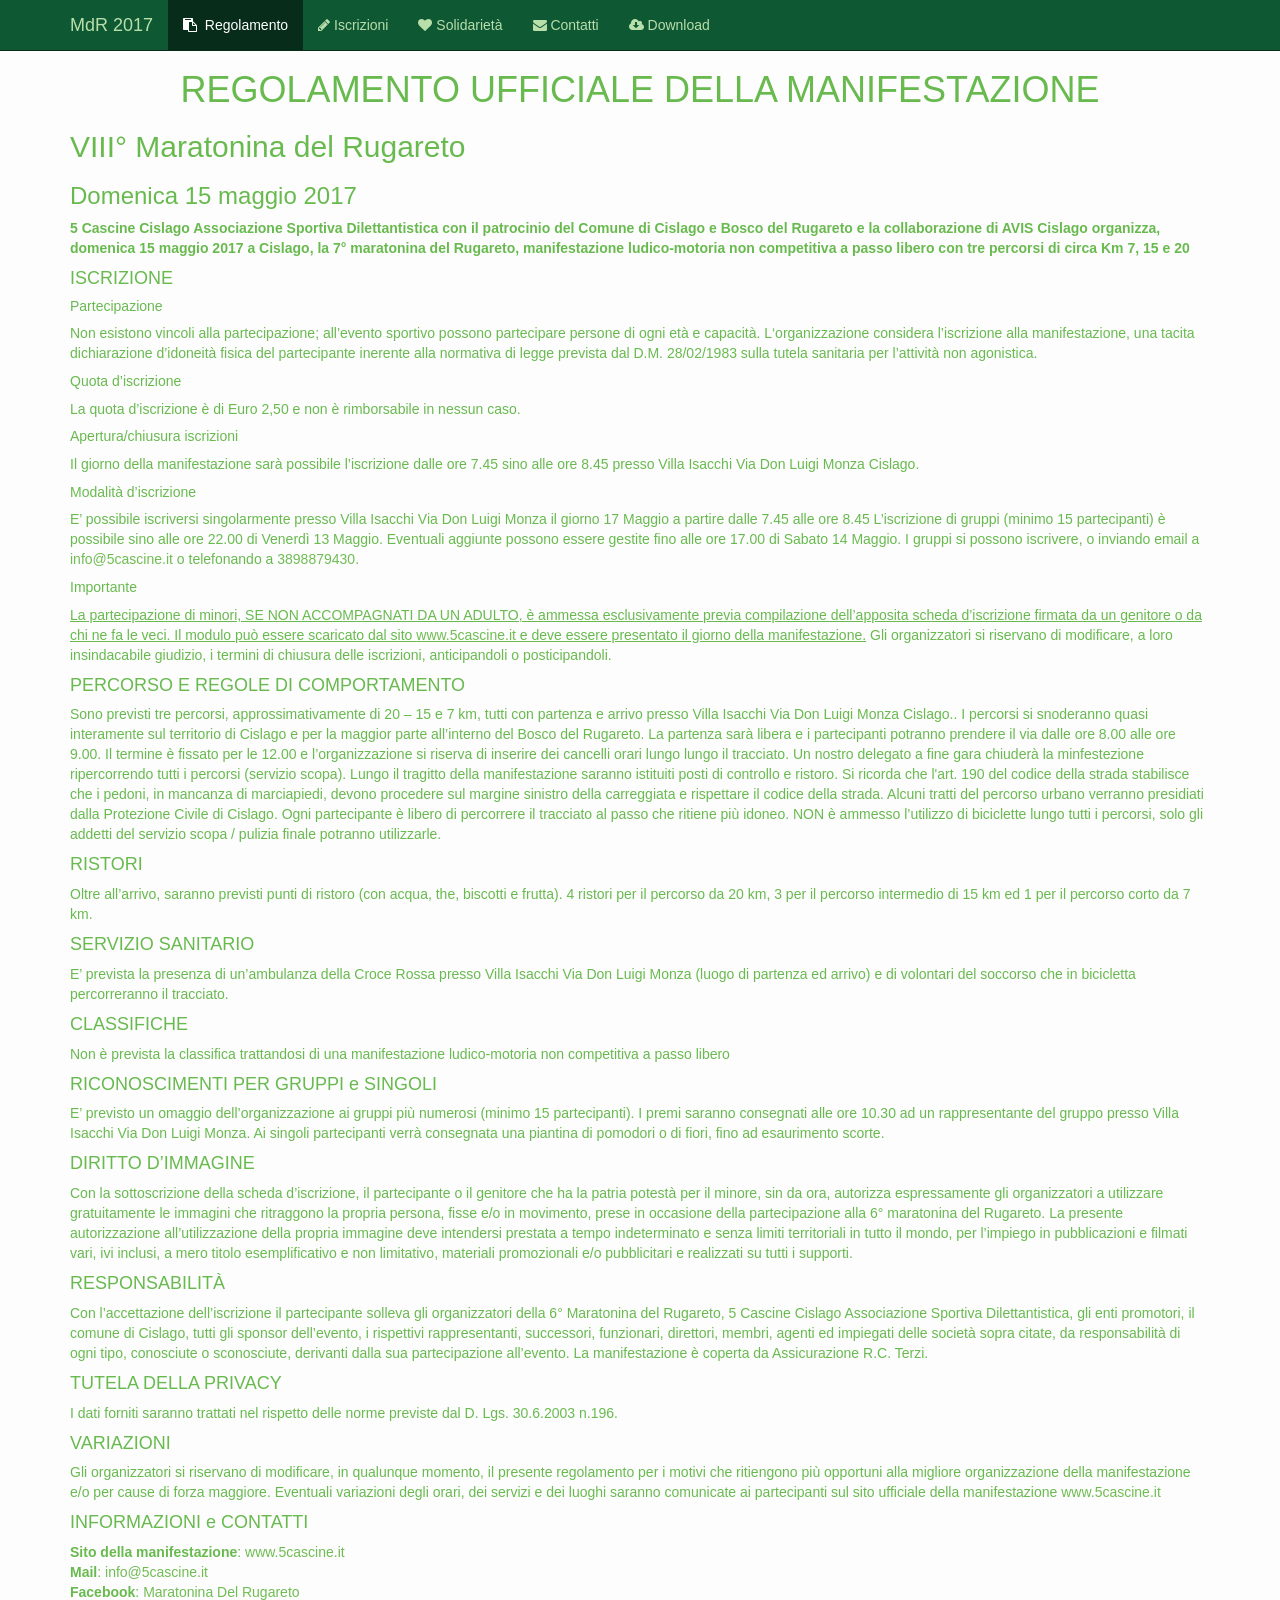
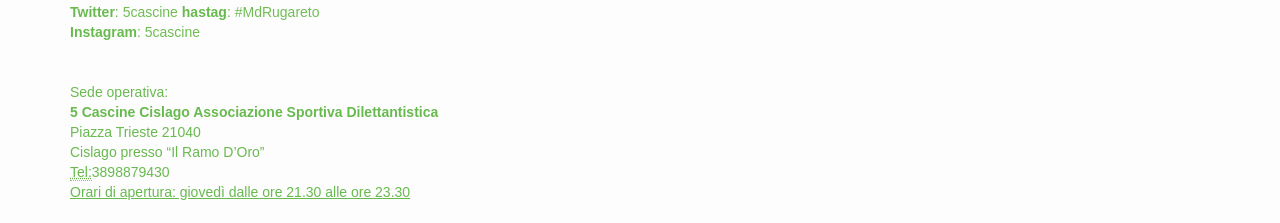
==== commit b582f3dc: "Update regolamento.html" ====
--- a/regolamento.html
+++ b/regolamento.html
@@ -69,7 +69,7 @@
 			  <li><a href="https://instagram.com/5cascine/"><i class="fa fa-instagram"></i>&nbsp;Instagram</a></li>
             </ul>
           </li>
-		  <li class="dropdown">
+		  <!-- <li class="dropdown">
             <a href="#" class="dropdown-toggle" data-toggle="dropdown" role="button" aria-expanded="false"><i class="fa fa-bookmark"></i>&nbsp;Sponsor</a>
             <ul class="dropdown-menu" role="menu">
             <li role="presentation" class="dropdown-header"><b> OFFICIAL</b></li>
@@ -106,7 +106,7 @@
               <li>&nbsp; &nbsp; &nbsp; Macelleria Zaffaroni</li>
 
             </ul>
-          </li>
+          </li> -->
 
           <li class="dropdown">
                 <a href="#" class="dropdown-toggle" data-toggle="dropdown" role="button" aria-expanded="false"><i class="fa fa-cloud-download"></i>&nbsp;Download</a>
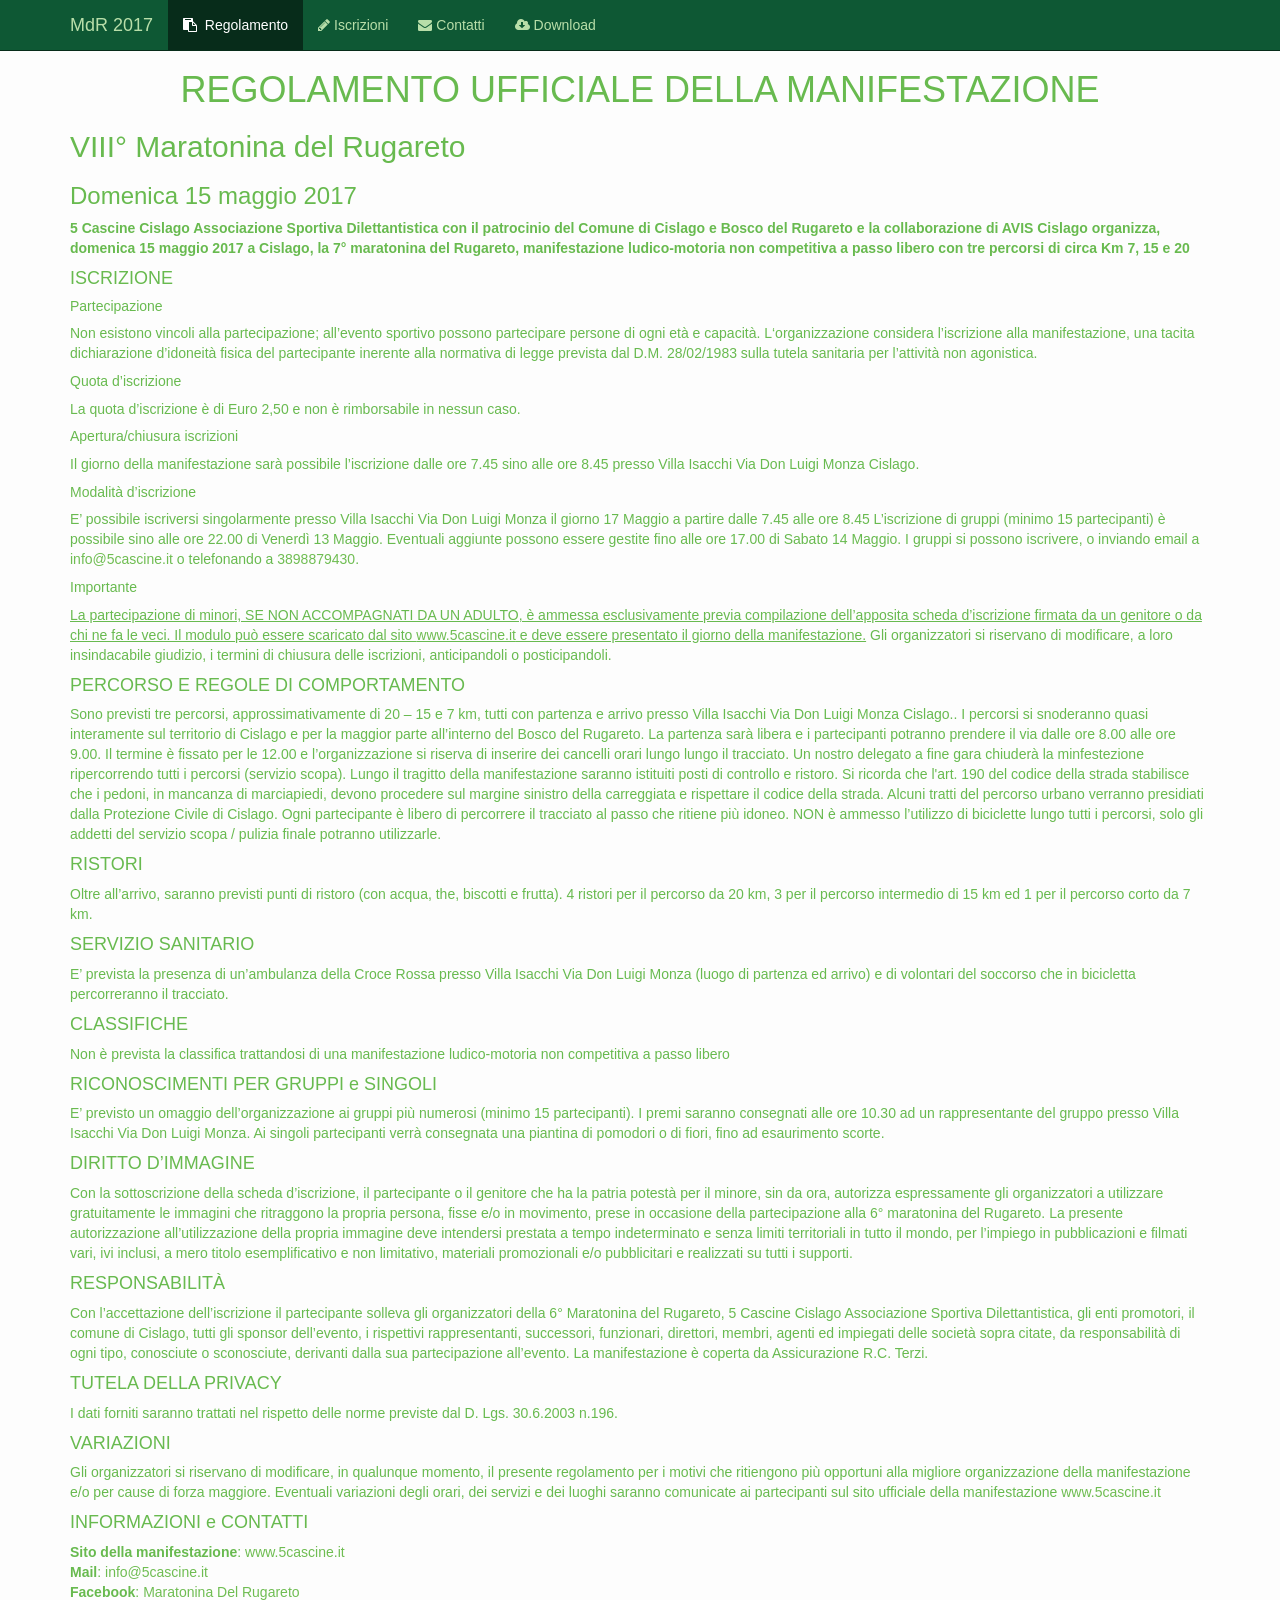
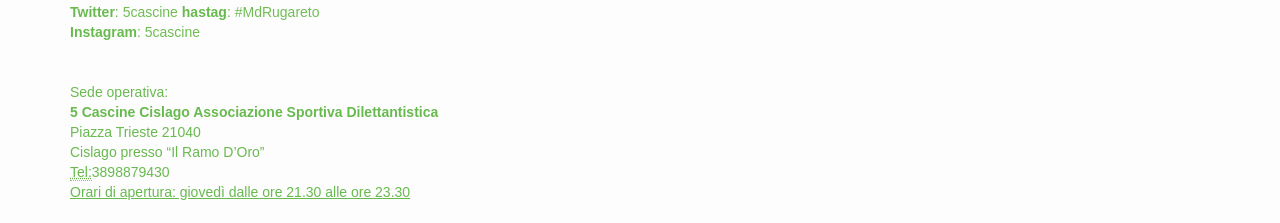
==== commit 5e3d0e50: "Update regolamento.html" ====
--- a/regolamento.html
+++ b/regolamento.html
@@ -54,12 +54,12 @@
               <li><a href="./DATA/IscrizioneMinori.pdf"><i class="fa fa-user"></i>&nbsp;Modulo iscrizione minori</a></li>
             </ul>
           </li>
-      <li class="dropdown">
+      <!-- <li class="dropdown">
         <a href="#" class="dropdown-toggle" data-toggle="dropdown" role="button" aria-expanded="false"><i class="fa fa-heart"></i>&nbsp;Solidariet&#224</a>
         <ul class="dropdown-menu" role="menu">
         <li><a href="http://www.granello-coop.com/">Parte del ricavato<br> verrà devoluto a il Granello ONLUS</a></li>
         </ul>
-        </li>
+        </li> -->
         <li class="dropdown">
         <a href="#" class="dropdown-toggle" data-toggle="dropdown" role="button" aria-expanded="false"><i class="fa fa-envelope"></i>&nbsp;Contatti</a>
         <ul class="dropdown-menu" role="menu">
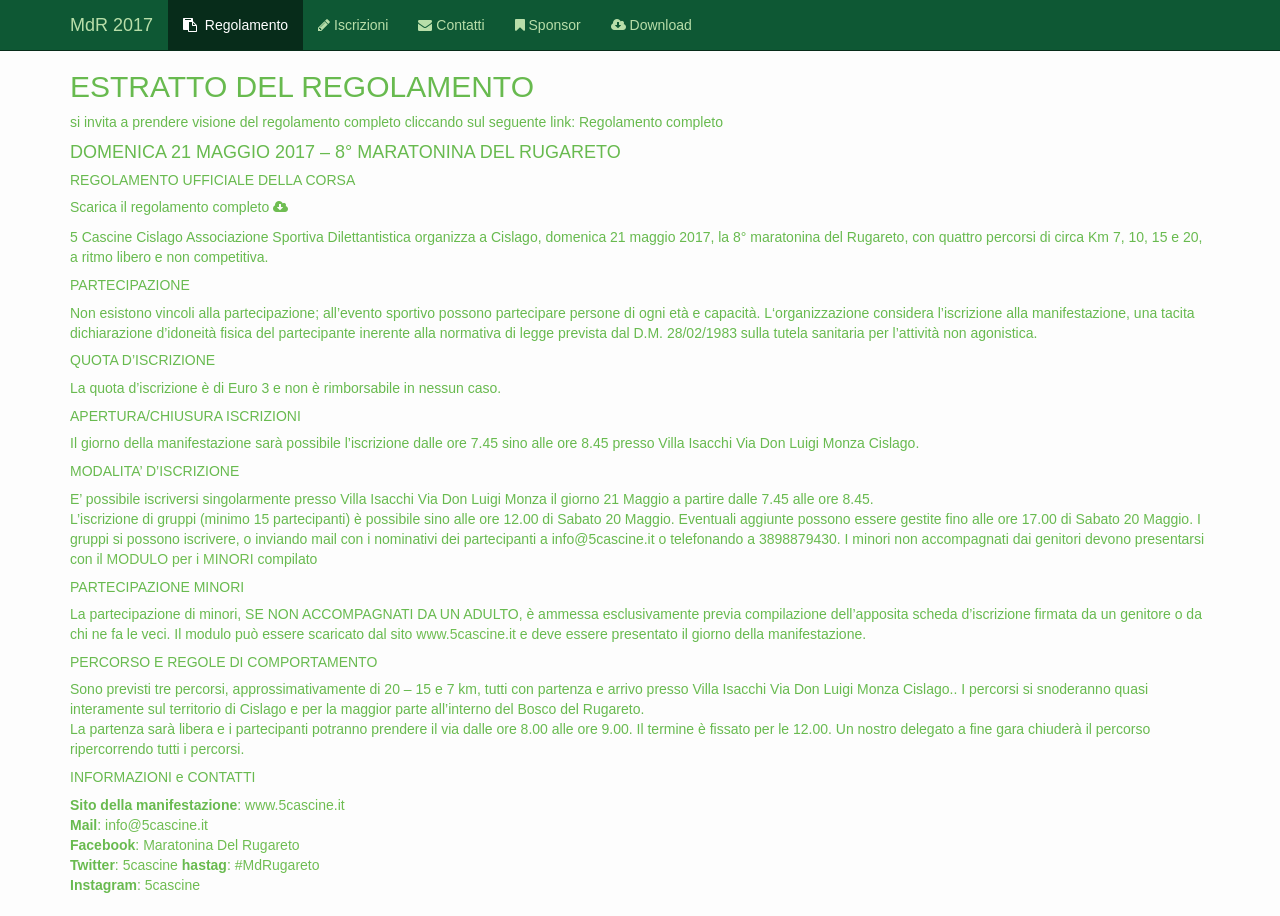
==== commit 1ddd4009: "update" ====
--- a/regolamento.html
+++ b/regolamento.html
@@ -69,12 +69,12 @@
 			  <li><a href="https://instagram.com/5cascine/"><i class="fa fa-instagram"></i>&nbsp;Instagram</a></li>
             </ul>
           </li>
-		  <!-- <li class="dropdown">
+		  <li class="dropdown">
             <a href="#" class="dropdown-toggle" data-toggle="dropdown" role="button" aria-expanded="false"><i class="fa fa-bookmark"></i>&nbsp;Sponsor</a>
             <ul class="dropdown-menu" role="menu">
             <li role="presentation" class="dropdown-header"><b> OFFICIAL</b></li>
               <li><a href="http://www.acpmi.it"><b> AC Consulting di Saronno</b></a></li>
-              <li><a href="https://www.facebook.com/AVIS-Cislago-157634700952804/"><b> Avis Cislago</b></a></li>
+              <!-- <li><a href="https://www.facebook.com/AVIS-Cislago-157634700952804/"><b> Avis Cislago</b></a></li> -->
               <li><a href="http://www.campingcontinental.com"><b> Continental Camping Village</b></a></li>
 			        <li><a href="http://www.facebook.com/ilgelatosaronno"><b> Il Gelato</b></a></li>
 			        <li class="divider"></li>
@@ -83,30 +83,36 @@
                 <li>&nbsp; &nbsp; &nbsp; Centro medico sportivio Fisio 1</li>
                 <li>&nbsp; &nbsp; &nbsp; More Transport</li>
                 <li>&nbsp; &nbsp; &nbsp; Oasi della Frutta</li>
-                <li>&nbsp; &nbsp; &nbsp; Stuzzicando</li>
+                <!-- <li>&nbsp; &nbsp; &nbsp; Stuzzicando</li> -->
                 <li>&nbsp; &nbsp; &nbsp; La Vigna</li>
                 <li>&nbsp; &nbsp; &nbsp; Vision Lingue</li>
                 <li>&nbsp; &nbsp; &nbsp; Punti di Vista</li>
+                <li>&nbsp; &nbsp; &nbsp; Café Elite</li>
+                <li>&nbsp; &nbsp; &nbsp; Locanda Sant'Ambrogio</li>
+
+
               <li class="divider"></li>
               <li role="presentation" class="dropdown-header"><b> SILVER</b></li>
               <li>&nbsp; &nbsp; &nbsp; Accademy Cafe</li>
               <li>&nbsp; &nbsp; &nbsp; Etichettificio Caldirola</li>
               <li>&nbsp; &nbsp; &nbsp; Cinzia</li>
               <li>&nbsp; &nbsp; &nbsp; Cose di Casa</li>
-              <li>&nbsp; &nbsp; &nbsp; Caffé Elite</li>
+              <li>&nbsp; &nbsp; &nbsp; Caffé Emilio</li>
+              <li>&nbsp; &nbsp; &nbsp; Dateci un taglio</li>
               <li>&nbsp; &nbsp; &nbsp; Supermarket Fernanda</li>
               <li>&nbsp; &nbsp; &nbsp; Holliplant</li>
               <li>&nbsp; &nbsp; &nbsp; Levis Salumi</li>
               <li>&nbsp; &nbsp; &nbsp; Lupo dei Lupis</li>
               <li>&nbsp; &nbsp; &nbsp; La Milanesa</li>
               <li>&nbsp; &nbsp; &nbsp; La Mimosa</li>
+              <li>&nbsp; &nbsp; &nbsp; Peps Cafe</li>
               <li>&nbsp; &nbsp; &nbsp; Racos</li>
-              <li>&nbsp; &nbsp; &nbsp; Il Ramo d’oro</li>
+              <!-- <li>&nbsp; &nbsp; &nbsp; Il Ramo d’oro</li> -->
               <li>&nbsp; &nbsp; &nbsp; Sprilux</li>
               <li>&nbsp; &nbsp; &nbsp; Macelleria Zaffaroni</li>
 
             </ul>
-          </li> -->
+          </li>
 
           <li class="dropdown">
                 <a href="#" class="dropdown-toggle" data-toggle="dropdown" role="button" aria-expanded="false"><i class="fa fa-cloud-download"></i>&nbsp;Download</a>
@@ -124,73 +130,39 @@
   <!-- Begin page content -->
   <div class="container">
 
-    <div class="text-center">
-  		<h1>REGOLAMENTO UFFICIALE DELLA MANIFESTAZIONE</h1>
-  	</div>
-  	<h2>VIII° Maratonina del Rugareto</h2>
-  	<h3>Domenica 15 maggio 2017</h3>
-  	<p><strong>5 Cascine Cislago Associazione Sportiva Dilettantistica con il patrocinio del Comune di Cislago e Bosco del Rugareto e la collaborazione di AVIS Cislago organizza, domenica 15  maggio 2017 a Cislago, la 7° maratonina del Rugareto, manifestazione ludico-motoria non competitiva a passo libero con tre percorsi di circa Km 7, 15 e 20</strong></p>
-  	<h4>ISCRIZIONE</h4>
-  	<h5>Partecipazione</h5>
-  	<p>Non esistono vincoli alla partecipazione; all’evento sportivo possono partecipare persone di ogni età e capacità.
-  	L‘organizzazione considera l’iscrizione alla manifestazione, una tacita dichiarazione d’idoneità fisica del partecipante inerente alla
-  	normativa di legge prevista dal D.M. 28/02/1983 sulla tutela sanitaria per l’attività non agonistica.</p>
-  	<h5>Quota d’iscrizione</h5>
-  	<p>La quota d’iscrizione è di Euro 2,50 e non è rimborsabile in nessun caso.</p>
-  	<h5>Apertura/chiusura iscrizioni</h5>
-  	<p>Il giorno della manifestazione sarà possibile l’iscrizione dalle ore 7.45 sino alle ore 8.45 presso Villa Isacchi Via Don Luigi Monza
-  	Cislago.</p>
-  	<h5>Modalità d’iscrizione</h5>
-  	<p>E’ possibile iscriversi singolarmente presso Villa Isacchi Via Don Luigi Monza il giorno 17 Maggio a partire dalle 7.45 alle ore 8.45
-  	L’iscrizione di gruppi (minimo 15 partecipanti) è possibile sino alle ore 22.00 di Venerdì 13 Maggio. Eventuali aggiunte possono essere gestite fino alle ore 17.00 di Sabato 14 Maggio.   I gruppi si possono iscrivere, o inviando email a <a href="mailto:info@5cascine.it">info@5cascine.it</a> o telefonando a <a href="tel:3898879430">3898879430</a></tel>.</p>
-  	<h5>Importante</h5>
-  	<ins>La partecipazione di minori, SE NON ACCOMPAGNATI DA UN ADULTO, è ammessa esclusivamente previa compilazione dell’apposita scheda d’iscrizione firmata da un genitore o da chi ne fa le veci. Il modulo può essere scaricato dal sito <a href="http://www.5cascine.it">www.5cascine.it</a> e deve essere presentato il giorno della manifestazione.</ins>
-  	Gli organizzatori si riservano di modificare, a loro insindacabile giudizio, i termini di chiusura delle iscrizioni, anticipandoli o
-  	posticipandoli.</p>
-  	<h4>PERCORSO E REGOLE DI COMPORTAMENTO</h4>
-  	<p>Sono previsti tre percorsi, approssimativamente di 20 – 15 e 7 km, tutti con partenza e arrivo presso Villa Isacchi Via Don Luigi Monza Cislago..  I percorsi si snoderanno quasi interamente sul territorio di Cislago e per la maggior parte all’interno del Bosco del Rugareto.
+      <h2>ESTRATTO DEL REGOLAMENTO</h2>
+      <p>si invita a prendere visione del regolamento completo cliccando sul seguente link: Regolamento completo</p>
 
-      La partenza sarà libera e i partecipanti potranno prendere il via dalle ore 8.00 alle ore 9.00.  Il termine è fissato per le 12.00 e l’organizzazione si riserva di inserire dei cancelli orari lungo lungo il tracciato. Un nostro delegato a fine gara chiuderà la minfestezione ripercorrendo tutti i percorsi (servizio scopa).
+      <h4>DOMENICA 21 MAGGIO 2017 – 8° MARATONINA DEL RUGARETO</h4>
+      <h5>REGOLAMENTO UFFICIALE DELLA CORSA</h5>
+      <p> Scarica il regolamento completo <a href="https://drive.google.com/open?id=0BwIaPDPcpdcULVhfTTcwQWJETkk" target="_blank"><i class="fa fa-cloud-download"></i></a></p>
 
-      Lungo il tragitto della manifestazione saranno istituiti posti di controllo e ristoro. Si ricorda che l'art. 190 del codice della strada stabilisce che i pedoni, in mancanza di marciapiedi, devono procedere sul margine sinistro della carreggiata e rispettare il codice della strada. Alcuni tratti del percorso urbano verranno presidiati dalla Protezione Civile di Cislago.
+<p>5 Cascine Cislago Associazione Sportiva Dilettantistica organizza a Cislago, domenica 21 maggio 2017, la 8° maratonina del Rugareto, con quattro percorsi di circa Km 7, 10, 15 e 20, a ritmo libero e non competitiva.</p>
+<h5>PARTECIPAZIONE</h5>
+<p>Non esistono vincoli alla partecipazione; all’evento sportivo possono partecipare persone di ogni età e capacità. L‘organizzazione considera l’iscrizione alla manifestazione, una tacita dichiarazione d’idoneità fisica del partecipante inerente alla normativa di legge prevista dal D.M. 28/02/1983 sulla tutela sanitaria per l’attività non agonistica.</p>
 
-      Ogni partecipante è libero di percorrere il tracciato al passo che ritiene più idoneo.
-      NON è ammesso l’utilizzo di biciclette lungo tutti i percorsi, solo gli addetti del servizio scopa / pulizia finale potranno utilizzarle.</p>
-  	<h4>RISTORI</h4>
-  	<p>Oltre all’arrivo, saranno previsti punti di ristoro (con acqua, the, biscotti e frutta). 4 ristori per il percorso da 20 km, 3  per il percorso intermedio di 15 km ed 1 per il percorso corto da 7 km.</p>
-  	<h4>SERVIZIO SANITARIO</h4>
-  	<p>E’ prevista la presenza di un’ambulanza della Croce Rossa presso Villa Isacchi Via Don Luigi Monza (luogo di partenza ed arrivo) e di volontari del soccorso che in bicicletta percorreranno il tracciato.</p>
-  	<h4>CLASSIFICHE</h4>
-  	<p>Non è prevista la classifica trattandosi di una manifestazione ludico-motoria non competitiva a passo libero</p>
-  	<h4>RICONOSCIMENTI PER GRUPPI e SINGOLI</h4>
-  	<p>E’ previsto un omaggio dell’organizzazione ai gruppi più numerosi (minimo 15 partecipanti).  I premi saranno consegnati alle ore 10.30 ad un rappresentante del gruppo presso Villa Isacchi Via Don Luigi Monza.
-      Ai singoli partecipanti verrà consegnata una piantina di pomodori o di fiori, fino ad esaurimento scorte.</p>
-  	<h4>DIRITTO D’IMMAGINE</h4>
-  	<p>Con la sottoscrizione della scheda d’iscrizione, il partecipante o il genitore che ha la patria potestà per il minore, sin da ora, autorizza espressamente gli organizzatori a utilizzare gratuitamente le immagini che ritraggono la propria persona, fisse e/o in movimento, prese in occasione della partecipazione alla 6° maratonina del Rugareto. La presente autorizzazione all’utilizzazione della propria immagine deve intendersi prestata a tempo indeterminato e senza limiti territoriali in tutto il mondo, per l’impiego in pubblicazioni e filmati vari, ivi inclusi, a mero titolo esemplificativo e non limitativo, materiali promozionali e/o pubblicitari e realizzati su tutti i supporti.</p>
-  	<h4>RESPONSABILITÀ</h4>
-  	<p>Con l’accettazione dell’iscrizione il partecipante solleva gli organizzatori della 6° Maratonina del Rugareto, 5 Cascine Cislago Associazione Sportiva Dilettantistica, gli enti promotori, il comune di Cislago, tutti gli sponsor dell’evento, i rispettivi rappresentanti, successori, funzionari, direttori, membri, agenti ed impiegati delle società sopra citate, da responsabilità di ogni tipo, conosciute o sconosciute, derivanti dalla sua partecipazione all’evento.
-      La manifestazione è coperta da Assicurazione R.C. Terzi.</p>
-  	<h4>TUTELA DELLA PRIVACY</h4>
-  	<p>I dati forniti saranno trattati nel rispetto delle norme previste dal D. Lgs. 30.6.2003 n.196.</p>
-  	<h4>VARIAZIONI</h4>
-  	<p>Gli organizzatori si riservano di modificare, in qualunque momento, il presente regolamento per i motivi che ritiengono più opportuni alla migliore organizzazione della manifestazione e/o per cause di forza maggiore.
-      Eventuali variazioni degli orari, dei servizi e dei luoghi saranno comunicate ai partecipanti sul sito ufficiale della manifestazione <a href="http://www.5cascine.it">www.5cascine.it</a><br></p>
-  	<h4>INFORMAZIONI e CONTATTI</h4>
+<h5>QUOTA D’ISCRIZIONE</h5>
+<p>La quota d’iscrizione è di Euro 3 e non è rimborsabile in nessun caso.</p>
+<h5>APERTURA/CHIUSURA ISCRIZIONI</h5>
+<p>Il giorno della manifestazione sarà possibile l’iscrizione dalle ore 7.45 sino alle ore 8.45 presso Villa Isacchi Via Don Luigi Monza Cislago.</p>
+<h5>MODALITA’ D’ISCRIZIONE</h5>
+<p>E’ possibile iscriversi singolarmente presso Villa Isacchi Via Don Luigi Monza il giorno 21 Maggio a partire dalle 7.45 alle ore 8.45.</br>
+L’iscrizione di gruppi (minimo 15 partecipanti) è possibile sino alle ore 12.00 di Sabato 20 Maggio. Eventuali aggiunte possono essere gestite fino alle ore 17.00 di Sabato 20 Maggio. I gruppi si possono iscrivere, o inviando mail con i nominativi dei partecipanti a info@5cascine.it o telefonando a 3898879430. I minori non accompagnati dai genitori devono presentarsi con il <a href="https://drive.google.com/file/d/0BwIaPDPcpdcUUWtxZHo3VTBpWjQ/view?usp=sharing" target="_blank">MODULO per i MINORI</a> compilato</p>
+<h5>PARTECIPAZIONE MINORI</h5>
+<p>La partecipazione di minori, SE NON ACCOMPAGNATI DA UN ADULTO, è ammessa esclusivamente previa compilazione dell’apposita scheda d’iscrizione firmata da un genitore o da chi ne fa le veci. Il modulo può essere scaricato dal sito <a href="http://www.5cascine.it/" rel="nofollow">www.5cascine.it</a> e deve essere presentato il giorno della manifestazione.</p>
+
+<h5>PERCORSO E REGOLE DI COMPORTAMENTO</h5>
+<p>Sono previsti tre percorsi, approssimativamente di 20 – 15 e 7 km, tutti con partenza e arrivo presso Villa Isacchi Via Don Luigi Monza Cislago.. I percorsi si snoderanno quasi interamente sul territorio di Cislago e per la maggior parte all’interno del Bosco del Rugareto.</br>
+La partenza sarà libera e i partecipanti potranno prendere il via dalle ore 8.00 alle ore 9.00. Il termine è fissato per le 12.00. Un nostro delegato a fine gara chiuderà il percorso ripercorrendo tutti i percorsi.</p>
+  	<h5>INFORMAZIONI e CONTATTI</h5>
   	<address>
   	<strong>Sito della manifestazione</strong>: <a href="http://www.5cascine.it">www.5cascine.it</a><br>
     <strong>Mail</strong>: <a href="mailto:info@5cascine.it">info@5cascine.it</a><br>
     <strong>Facebook</strong>: <a href="https://www.facebook.com/MaratoninaDelRugareto">Maratonina Del Rugareto</a><br>
     <strong>Twitter</strong>: <a href="http://https://twitter.com/5cascine">5cascine</a> <strong>hastag</strong>: <a href="https://twitter.com/search?f=realtime&q=%23MdRugareto&src=typd">#MdRugareto</a><br>
     <strong>Instagram</strong>: <a href="https://instagram.com/5cascine/">5cascine</a><br>
-    <br>
-    <br>
-    Sede operativa:<br>
-  	<strong>5 Cascine Cislago Associazione Sportiva Dilettantistica</strong><br>
-  	Piazza Trieste 21040<br>
-  	Cislago presso “Il Ramo D’Oro”<br>
-  	<abbr title="Phone">Tel:</abbr>3898879430<br>
-  	<ins>Orari di apertura: giovedì dalle ore 21.30 alle ore 23.30</ins><br>
-  	</address></div>
+
+  	</address>
 
   </div><!-- /.container -->
 
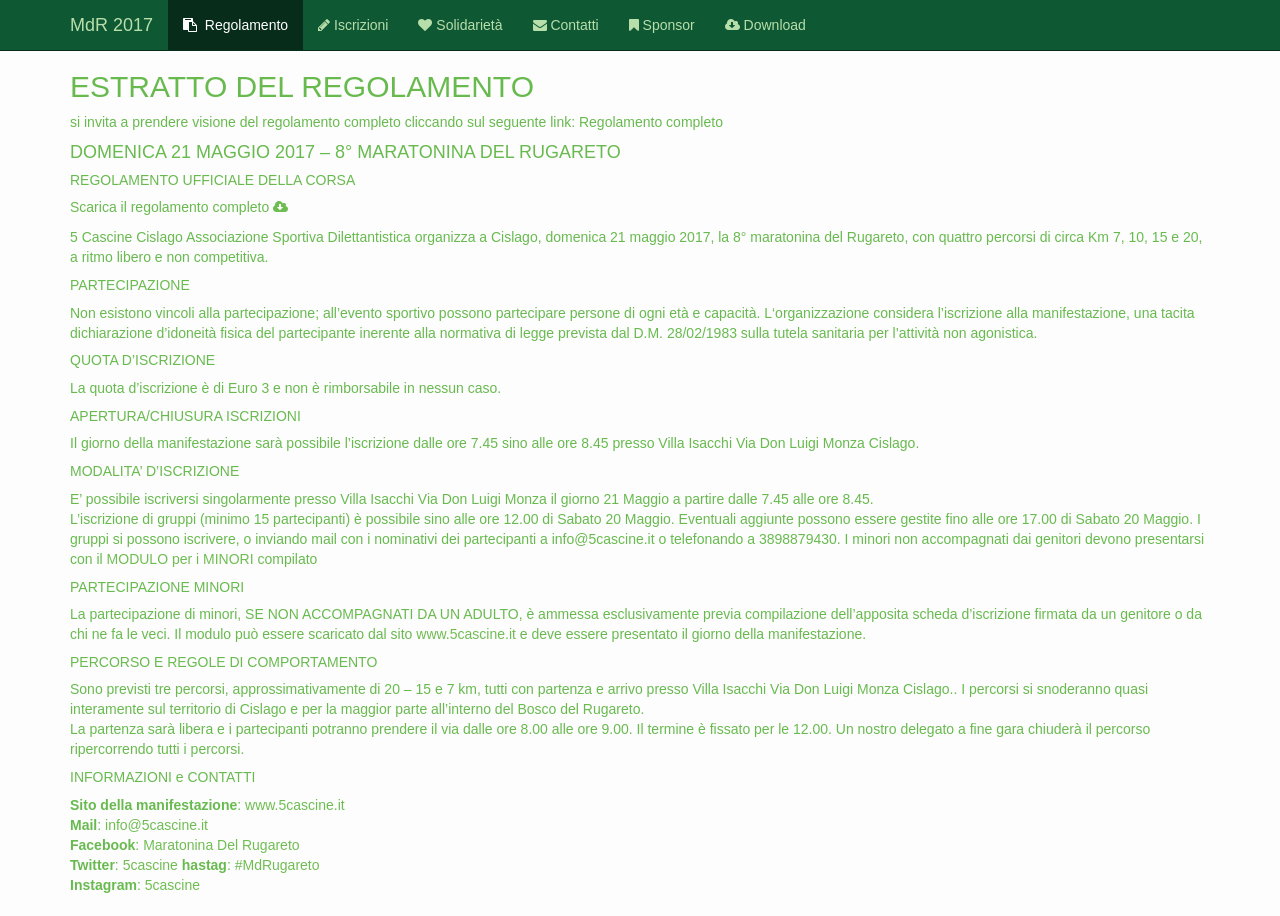
==== commit af50960d: "update" ====
--- a/regolamento.html
+++ b/regolamento.html
@@ -54,12 +54,12 @@
               <li><a href="./DATA/IscrizioneMinori.pdf"><i class="fa fa-user"></i>&nbsp;Modulo iscrizione minori</a></li>
             </ul>
           </li>
-      <!-- <li class="dropdown">
+      <li class="dropdown">
         <a href="#" class="dropdown-toggle" data-toggle="dropdown" role="button" aria-expanded="false"><i class="fa fa-heart"></i>&nbsp;Solidariet&#224</a>
         <ul class="dropdown-menu" role="menu">
-        <li><a href="http://www.granello-coop.com/">Parte del ricavato<br> verrà devoluto a il Granello ONLUS</a></li>
+          <li><a href="http://www.isoladelgransasso.gov.it/">&nbsp;ex palestra delle Scuole Medie nel comune di Isola Del Gran sasso d'italia</a></li>
         </ul>
-        </li> -->
+        </li>
         <li class="dropdown">
         <a href="#" class="dropdown-toggle" data-toggle="dropdown" role="button" aria-expanded="false"><i class="fa fa-envelope"></i>&nbsp;Contatti</a>
         <ul class="dropdown-menu" role="menu">
